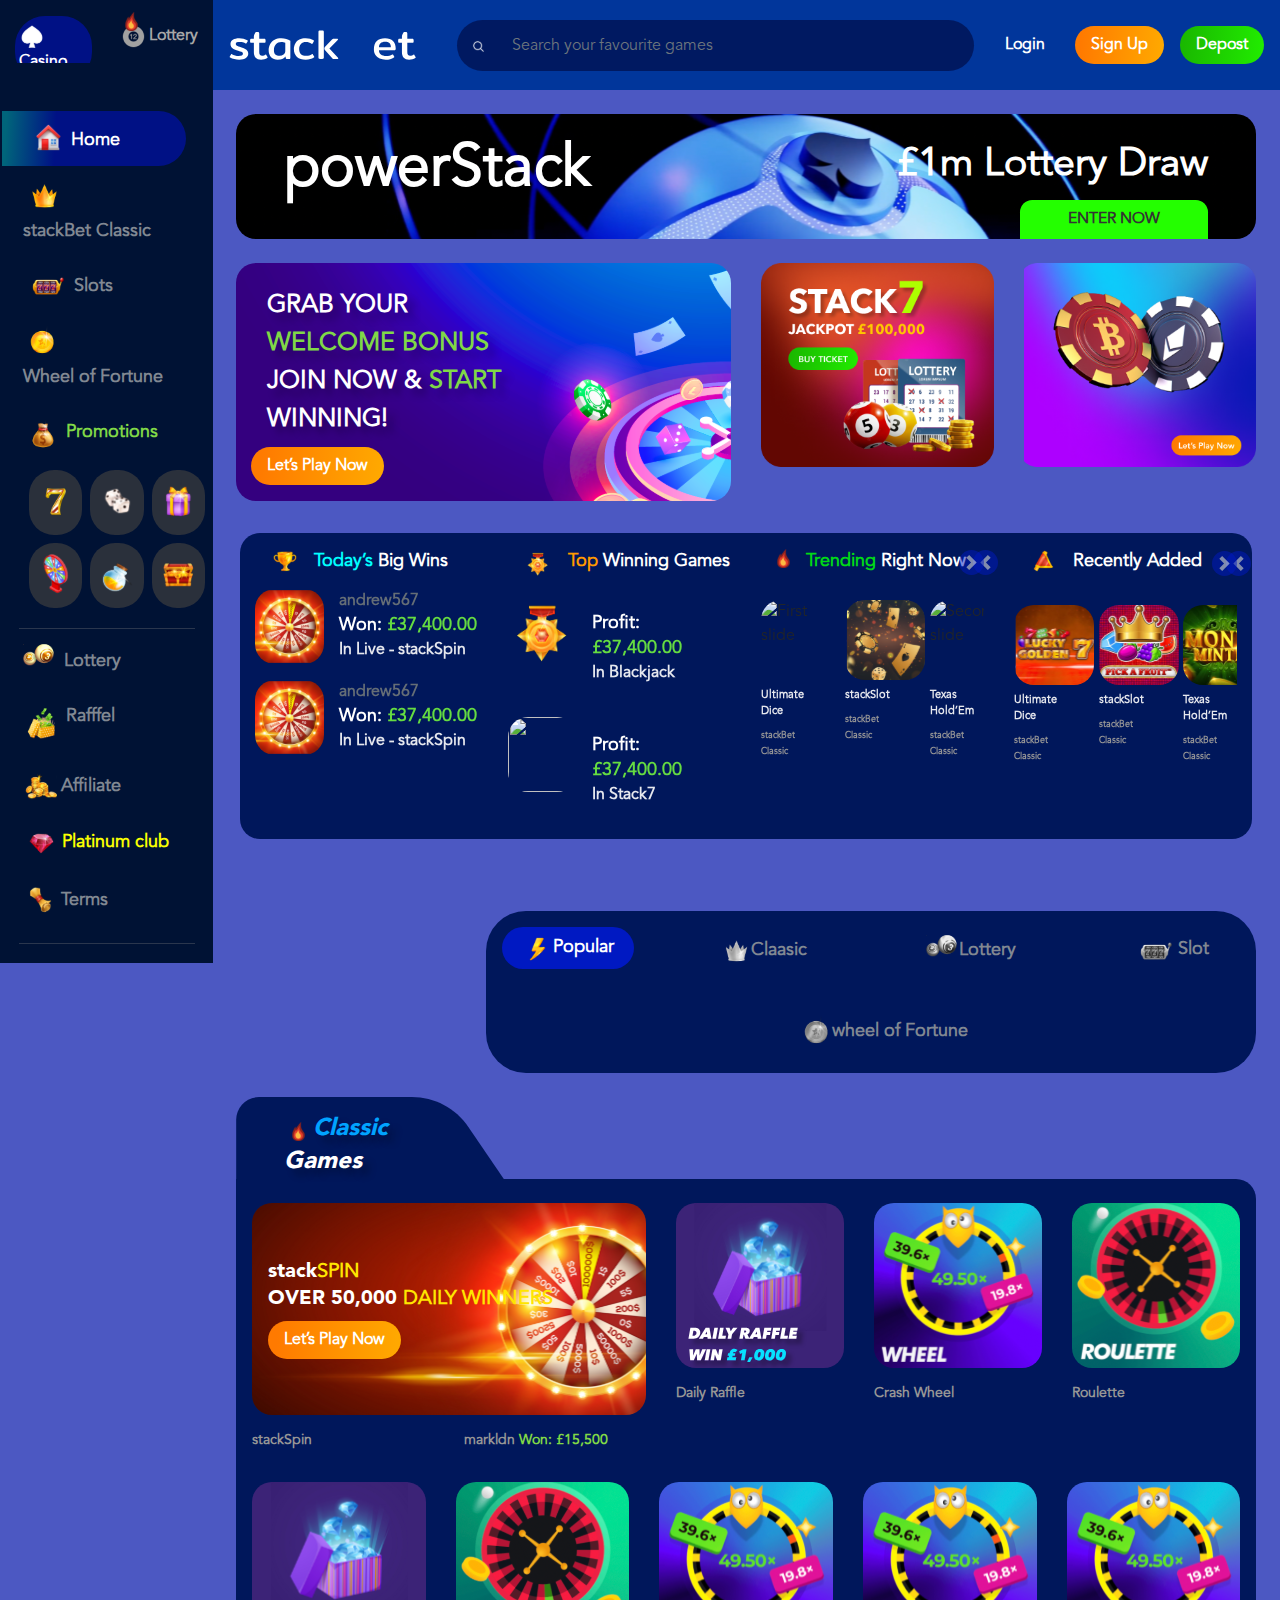
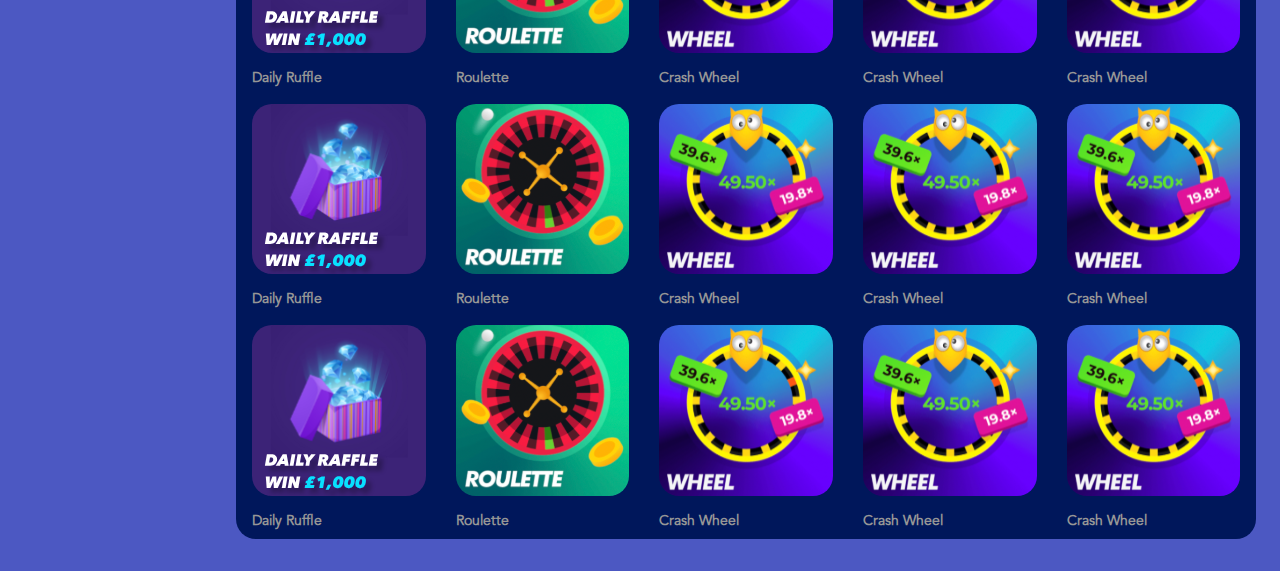
==== index.html @ d1e2c880 "1440" ====
<!DOCTYPE html>

<head>
    <title>Stackoet</title>
    <meta charset="utf-8">
    <meta name="viewport" content="width=device-width, initial-scale=1">
    <link rel="stylesheet" href="assets/bootstrap/css/bootstrap.min.css">
    <link rel="stylesheet" href="assets/style/style.css">
    <link rel="stylesheet" href="assets/style/intlTelInput.css">

</head>

<body>
    <!---------------main header ----------------------->
    <div class="container-fluid">
        <div class="row" id="sticky-top">
            <!----sidenavbar----->
            <div class="col-md-2  sidenav d-md-inline d-none">
                <div class="row mt-2 ">
                    <div class="col-md-6 col-2 casino py-2">
                        <li class="active py-2 px-1"> <a href="#">
                                <img src="assets/images/Spades.svg" class="img-fluid" alt="">
                                <span class="d-lg-inline d-none">Casino</span>
                            </a>
                        </li>
                    </div>
                    <div class="col-md-6 Lottery py-3 col-2">
                        <a href="#" class="">
                            <div><img src="assets/images/fire.svg" class="img-fluid fire" alt=""></div>
                            <img src="assets/images/Lotto.png" class="img-fluid" alt="">
                            <span class="d-lg-inline d-none">Lottery</span>
                        </a>

                    </div>
                </div>



            </div>
            <!----end of sidenavbar----->


            <nav class=" col-md-10 navbar navbar-expand-md navbar-light nav-bg">
                <button class="navbar-toggler" type="button" data-toggle="collapse" data-target="#navbarText">
                    <span class="navbar-toggler-icon"></span>
                </button>
                <!--<div class="collapse navbar-collapse" id="navbarTogglerDemo01">-->
                <a class="navbar-brand " href="#"><img src="assets/images/logo.svg" class="img-fluis" alt=""></a>
                <div class="row my-2 my-lg-0 serach_item d-md-flex d-none">
                    <button class=" my-2 my-sm-0 col-lg-1 col text-lg-left text-center" type="submit">
                        <img src="assets/images/Search.svg" class="img-fluid" alt="">
                    </button>
                    <input class="form-control text-left col-10 my-2 d-lg-block d-none" type="search"
                        placeholder="Search your favourite games" aria-label="Search">

                </div>


                <div class="d-flex">
                    <div class="d-flex"><button class="login_btn">Login</button></div>
                    <div><button class="sign_btn login_btn px-md-3 px-1 py-2 ml-md-4 ml-1">Sign Up</button></div>
                    <div class="d-md-block d-none"><button class="depost_btn login_btn px-3 py-2 ml-3">Depost</button>
                    </div>
                </div>

                <!-- <ul class="navbar-nav mr-auto mt-2 mt-lg-0">
                        <li class="nav-item active">
                          <a class="nav-link" href="#">Home <span class="sr-only">(current)</span></a>
                        </li>
                        <li class="nav-item">
                          <a class="nav-link" href="#">Link</a>
                        </li>
                        <li class="nav-item">
                          <a class="nav-link disabled" href="#">Disabled</a>
                        </li>
                      </ul> -->


            </nav>

        </div>


        <!------main sidebar-->

        <div class="row" id="power-bg">
            <div class="col-md-2  sidenav pt-md-4 mb-md-5 pb-md-5" id="fixed-side">
                <div class="collapse navbar-collapse main-sidebar" id="navbarText">
                    <!--Grid column-->
                    <ul class="nav nav-pills flex-column" id="myTab" role="tablist">
                        <li class="nav-item pt-4">
                            <a class="nav-link active cyan-blue" id="home-1-tab" data-toggle="tab" href="#home-1"
                                role="tab" aria-controls="home" aria-selected="true">

                                <div class="row py-1 ">
                                    <img src="assets/images/home-png 1.svg" class="img-fluid px-2" alt="">
                                    <span class="pt-1 d-lg-inline d-md-none pr-3">Home</span>
                                </div>
                            </a>
                        </li>
                        <li class="nav-item">
                            <a class="nav-link cyan-blue" id="stackBet-tab" data-toggle="tab" href="#stackBet"
                                role="tab" aria-controls="stackBet" aria-selected="false">
                                <div class="row py-1 ">
                                    <img src="assets/images/setbet.svg" class="img-fluid px-1" alt="">
                                    <span class="pt-1 d-lg-inline d-md-none pr-xlg-3">stackBet Classic</span>
                                </div>
                            </a>
                        </li>
                        <li class="nav-item">
                            <a class="nav-link cyan-blue" id="slots-1-tab" data-toggle="tab" href="#Slots-1" role="tab"
                                aria-controls="profile" aria-selected="false">
                                <div class="row py-1 ">
                                    <img src="assets/images/slot.svg" class="img-fluid px-1" alt="">
                                    <span class="pt-1 d-lg-inline d-md-none pr-3">Slots</span>
                                </div>
                            </a>
                        </li>
                        <li class="nav-item">
                            <a class="nav-link cyan-blue" id="Wheel-1-tab" data-toggle="tab" href="#Wheel-1" role="tab"
                                aria-controls="contact" aria-selected="false">
                                <div class=" row py-1 ">
                                    <img src="assets/images/wheel.svg" class="img-fluid " alt="">
                                    <span class="pt-1 d-lg-inline d-md-none pl-xlg-2">Wheel of Fortune</span>
                                </div>
                            </a>
                        </li>
                        <li class="nav-item">
                            <a class="nav-link cyan-blue" id="Promotions-tab" data-toggle="tab" href="#Promotions"
                                role="tab" aria-controls="contact" aria-selected="false">
                                <div class="row py-1 ">
                                    <img src="assets/images/promotion.svg" class="img-fluid" alt="">
                                    <span class="pt-1 promotion d-lg-inline d-md-none pl-2">Promotions</span>
                                </div>
                            </a>
                            <div class="row">

                                <div class="promotion_items col-3 m-1">
                                    <img src="assets/images/seven.svg" class="img-fluid" alt="">
                                </div>
                                <div class="promotion_items col-3 m-1 d-lg-inline d-md-none">
                                    <img src="assets/images/luddo.svg" class="img-fluid" alt="">
                                </div>
                                <div class="promotion_items col-3 m-1 d-lg-inline d-md-none">
                                    <img src="assets/images/gift.svg" class="img-fluid" alt="">
                                </div>
                            </div>
                            <div class="row d-lg-flex d-md-none">
                                <div class="promotion_items col-3 m-1">
                                    <img src="assets/images/spin.svg" class="img-fluid" alt="">
                                </div>
                                <div class="promotion_items col-3 m-1 pb-3">
                                    <img src="assets/images/pot.svg" class="img-fluid" alt="">
                                </div>
                                <div class="promotion_items col-3 m-1 pt-2">
                                    <img src="assets/images/box.svg" class="img-fluid" alt="">
                                </div>

                            </div>

                        </li>
                        <div id="line">
                            <hr style="" />
                        </div>
                        <li class="nav-item">
                            <a class="nav-link cyan-blue" id="Lottery-tab" data-toggle="tab" href="#Lottery" role="tab"
                                aria-controls="contact" aria-selected="false">
                                <div class="row py-1">
                                    <img src="assets/images/lottery.svg" class="img-fluid" alt="">
                                    <span class="pt-1 d-lg-inline d-md-none pl-2">Lottery</span>
                                </div>
                            </a>
                        </li>
                        <li class="nav-item">
                            <a class="nav-link cyan-blue" id="Rafffel-tab" data-toggle="tab" href="#Rafffel" role="tab"
                                aria-controls="contact" aria-selected="false">
                                <div class="row py-1 ">
                                    <img src="assets/images/raffel.svg" class="img-fluid " alt="">
                                    <span class="pt-1 d-lg-inline d-md-none pl-1">Rafffel</span>
                                </div>
                            </a>
                        </li>
                        <li class="nav-item">
                            <a class="nav-link cyan-blue" id="Affiliate-tab" data-toggle="tab" href="#Affiliate"
                                role="tab" aria-controls="contact" aria-selected="false">
                                <div class="row py-1 ">
                                    <img src="assets/images/affiliate.svg" class="img-fluid" alt="">
                                    <span class="pt-1 d-lg-inline d-md-none pl-1">Affiliate</span>
                                </div>
                            </a>
                        </li>
                        <li class="nav-item">
                            <a class="nav-link cyan-blue" id="Platinum-tab" data-toggle="tab" href="#Platinum"
                                role="tab" aria-controls="contact" aria-selected="false" style="color: #FAFF00;">
                                <div class="row py-1 ">
                                    <img src="assets/images/diamond.svg" class="img-fluid" alt="">
                                    <span class="pt-1 d-lg-inline d-md-none pl-1">Platinum club</span>
                                </div>
                            </a>
                        </li>
                        <li class="nav-item">
                            <a class="nav-link cyan-blue" id="Terms-tab" data-toggle="tab" href="#Terms" role="tab"
                                aria-controls="contact" aria-selected="false">
                                <div class="row py-1 ">
                                    <img src="assets/images/terms.svg" class="img-fluid" alt="">
                                    <span class="pt-1 d-lg-inline d-md-none pl-1">Terms</span>
                                </div>
                            </a>
                        </li>
                        <div id="line">
                            <hr style="" />
                        </div>
                    </ul>

                    <div class="mx-2 d-lg-inline d-md-none">
                        <div>
                            <label for="">Language</label>
                        </div>
                        <form>
                            <input id="phone" name="phone" class="selectpicker px-5 py-3 w-100" placeholder="English"
                                type="tel">

                        </form>
                        <!-- <select class="selectpicker show-tick  px-5 py-3" id="language">
                            <option data-image="assets/images/language.svg">English</option>
                            <option>Hindi</option>
                            <option>Urdu</option>
                        </select> -->
                    </div>
                    <br>
                    <div class="my-2 d-lg-inline d-md-none">
                        <div class="">
                            <label for="">Currency</label>
                        </div>
                        <select class="selectpicker show-tick  px-5 py-3 currency w-100" id="language">
                            <option data-image="assets/images/language.svg">Bitcoin</option>
                            <option>Hindi</option>
                            <option>Urdu</option>
                        </select>
                    </div>
                    <div class="my-2 d-lg-inline d-md-none">
                        <div class="mt-3">
                            <label for="">Live Support</label>
                        </div>
                        <select class="selectpicker show-tick  px-5 py-3 live-support w-100" id="language">
                            <option data-image="assets/images/language.svg">live support</option>
                            <option>Hindi</option>
                            <option>Urdu</option>
                        </select>
                    </div>
                    <div class="my-2 d-lg-inline d-md-none">
                        <div class="mt-3">
                            <label for="">Refer</label>
                        </div>
                        <select class="selectpicker show-tick  px-5 py-3 refer w-100" id="language">
                            <option data-image="assets/images/language.svg">Refer</option>
                            <option>Hindi</option>
                            <option>Urdu</option>
                        </select>
                    </div>

                </div>
            </div>


            <div class="col-md-10" id="power-stack">

                <!-- Tab panels -->
                <div class="tab-content pl-md-3" id="myTabContent">
                    <div class="tab-pane fade show active my-4" id="home-1" role="tabpanel"
                        aria-labelledby="home-1-tab">
                        <div class="enter-now">
                            <div class="row">
                                <div class="col-lg-6 py-2">
                                    <h1 class="ml-md-5 text-lg-left text-center mt-2">powerStack</h1>
                                </div>
                                <div class="col-lg-6 pt-4">
                                    <div class="mr-md-5">
                                        <h2 class="text-lg-right text-center">£1m Lottery Draw</h2>
                                        <div class="text-lg-right text-center">
                                            <a href="/"><button class="py-2 px-5">ENTER NOW</button></a>
                                        </div>
                                    </div>
                                </div>
                            </div>
                        </div>

                        <div class="row my-4">
                            <div class="col-lg-6">
                                <div class="col-12 play-now py-xlg-2">
                                    <h3 class="pt-4 px-3">GRAB YOUR <br><span>WELCOME BONUS</span> <br>JOIN NOW &
                                        <span>START</span> <br>WINNING!
                                    </h3>
                                    <div class="pb-3 my-2">
                                        <button class="px-3 py-2">Let’s Play Now</button>
                                    </div>
                                </div>
                            </div>
                            <div class="col mt-lg-0 mt-3">
                                <!-- <div class="buy-ticket">
                                </div> -->
                                <img src="assets/images/buy-ticket.png" class="img-fluid">
                            </div>
                            <div class="col  mt-lg-0 mt-3">
                                <!-- <div class="play">
                                </div> -->
                                <img src="assets/images/play.png" class="img-fluid">
                            </div>
                        </div>

                        <div class="row mx-1" id="rewards">
                            <div class="col-lg-3">
                                <div class="d-flex"><img src="assets/images/reward.svg" class="img-fluid p-3" alt="">
                                    <h4 class="pt-3">Today’s <span class="text-white">Big Wins</span></h4>
                                </div>
                                <!-------------------vertical carousel---------->
                                <div id="carouselExampleIndicators" class="carousel slide  vertical"
                                    data-ride="carousel">
                                    <!-- <ol class="carousel-indicators">
                                            <li data-target="#carouselExampleIndicators" data-slide-to="0"
                                                class="active"></li>
                                            <li data-target="#carouselExampleIndicators" data-slide-to="1"></li>
                                            <li data-target="#carouselExampleIndicators" data-slide-to="2"></li>
                                        </ol> -->
                                    <div class="carousel-inner px-0" role="listbox">
                                        <div class="carousel-item active">
                                            <div class="row">
                                                <div class="col-4 pr-0">
                                                    <img src="assets/images/reward1.svg" class="img-fluid">
                                                </div>
                                                <div class="col-8">
                                                    <span class="span1">andrew567</span><br>
                                                    <span class="span2">Won: <span
                                                            class="span_2">£37,400.00</span></span><br>
                                                    <span class="span3">In Live - stackSpin</span>

                                                </div>
                                            </div>
                                            <div class="row my-3 ">
                                                <div class="col-4 pr-0">
                                                    <img src="assets/images/reward1.svg" class="img-fluid">
                                                </div>
                                                <div class="col-8">
                                                    <span class="span1">andrew567</span><br>
                                                    <span class="span2">Won: <span
                                                            class="span_2">£37,400.00</span></span><br>
                                                    <span class="span3">In Live - stackSpin</span>

                                                </div>
                                            </div>
                                        </div>
                                        <div class="carousel-item">
                                            <div class="row ">
                                                <div class="col-4 pr-0">
                                                    <img src="assets/images/reward2.svg" class="img-fluid">
                                                </div>
                                                <div class="col-8">
                                                    <span class="span1">andrew567</span><br>
                                                    <span class="span2">Won: <span
                                                            class="span_2">£37,400.00</span></span><br>
                                                    <span class="span3">In Live - stackSpin</span>

                                                </div>
                                            </div>
                                            <div class="row my-3 ">
                                                <div class="col-4 pr-0">
                                                    <img src="assets/images/reward1.svg" class="img-fluid">
                                                </div>
                                                <div class="col-8">
                                                    <span class="span1">andrew567</span><br>
                                                    <span class="span2">Won: <span
                                                            class="span_2">£37,400.00</span></span><br>
                                                    <span class="span3">In Live - stackSpin</span>

                                                </div>
                                            </div>
                                        </div>
                                        <div class="carousel-item">
                                            <div class="row ">
                                                <div class="col-4 pr-0">
                                                    <img src="assets/images/reward2.svg" class="img-fluid">
                                                </div>
                                                <div class="col-8">
                                                    <span class="span1">andrew567</span><br>
                                                    <span class="span2">Won: <span
                                                            class="span_2">£37,400.00</span></span><br>
                                                    <span class="span3">In Live - stackSpin</span>

                                                </div>
                                            </div>
                                            <div class="row my-3 ">
                                                <div class="col-4 pr-0">
                                                    <img src="assets/images/reward1.svg" class="img-fluid">
                                                </div>
                                                <div class="col-8">
                                                    <span class="span1">andrew567</span><br>
                                                    <span class="span2">Won: <span
                                                            class="span_2">£37,400.00</span></span><br>
                                                    <span class="span3">In Live - stackSpin</span>

                                                </div>
                                            </div>
                                        </div>
                                    </div>
                                    <a class="carousel-control-prev up" href="#carouselExampleIndicators" role="button"
                                        data-slide="prev">
                                        <i class="fas fa-chevron-up fa-2x" aria-hidden="true"></i>
                                        <span class="sr-only">Previous</span>
                                    </a>
                                    <a class="carousel-control-next down" href="#carouselExampleIndicators"
                                        role="button" data-slide="next">
                                        <i class="fas fa-chevron-down fa-2x" aria-hidden="true"></i>
                                        <span class="sr-only">Next</span>
                                    </a>
                                </div>
                            </div>
                            <div class="col-lg-3">
                                <div class="d-flex"><img src="assets/images/winning.svg" class="img-fluid p-3" alt="">
                                    <h4 class="pt-3" style="color: #FF9900;">Top <span class="text-white">Winning
                                            Games</span></h4>
                                </div>
                                <!---------------top winning games----->
                                <div id="carouselExampleIndicators" class="carousel slide  vertical"
                                    data-ride="carousel">

                                    <div class="carousel-inner px-0" role="listbox">
                                        <div class="carousel-item active">
                                            <div class="row">
                                                <div class="col-4 pr-0">
                                                    <img src="assets/images/winning.svg" class="img-fluid">
                                                </div>
                                                <div class="col-8 py-3">

                                                    <span class="span2">Profit: <span
                                                            class="span_2">£37,400.00</span></span><br>
                                                    <span class="span3">In Blackjack</span>

                                                </div>
                                            </div>
                                            <div class="row my-3 ">
                                                <div class="col-4 pr-0">
                                                    <img src="assets/images/winning1.svg" class="img-fluid">
                                                </div>
                                                <div class="col-8 py-3">

                                                    <span class="span2">Profit: <span
                                                            class="span_2">£37,400.00</span></span><br>
                                                    <span class="span3">In Stack7</span>

                                                </div>
                                            </div>
                                        </div>
                                        <div class="carousel-item">
                                            <div class="row ">
                                                <div class="col-4 pr-0">
                                                    <img src="assets/images/winning2.svg" class="img-fluid">
                                                </div>
                                                <div class="col-8">
                                                    <span class="span2">Profit: <span
                                                            class="span_2">£37,400.00</span></span><br>
                                                    <span class="span3">In Stack7</span>

                                                </div>
                                            </div>
                                            <div class="row my-3 ">
                                                <div class="col-4 pr-0">
                                                    <img src="assets/images/winning1.svg" class="img-fluid">
                                                </div>
                                                <div class="col-8 py-3">
                                                    <span class="span2">Profit: <span
                                                            class="span_2">£37,400.00</span></span><br>
                                                    <span class="span3">In Stack7</span>

                                                </div>
                                            </div>
                                        </div>
                                        <div class="carousel-item">
                                            <div class="row ">
                                                <div class="col-4 pr-0">
                                                    <img src="assets/images/winning2.svg" class="img-fluid">
                                                </div>
                                                <div class="col-8 py-3">
                                                    <span class="span2">Profit: <span
                                                            class="span_2">£37,400.00</span></span><br>
                                                    <span class="span3">In Stack7</span>

                                                </div>
                                            </div>
                                            <div class="row my-3 ">
                                                <div class="col-4 pr-0">
                                                    <img src="assets/images/winning1.svg" class="img-fluid">
                                                </div>
                                                <div class="col-8 py-3">
                                                    <span class="span2">Profit: <span
                                                            class="span_2">£37,400.00</span></span><br>
                                                    <span class="span3">In Stack7</span>

                                                </div>
                                            </div>
                                        </div>
                                    </div>
                                    <a class="carousel-control-prev up" href="#carouselExampleIndicators" role="button"
                                        data-slide="prev">
                                        <i class="fas fa-chevron-up fa-2x" aria-hidden="true"></i>
                                        <span class="sr-only">Previous</span>
                                    </a>
                                    <a class="carousel-control-next down" href="#carouselExampleIndicators"
                                        role="button" data-slide="next">
                                        <i class="fas fa-chevron-down fa-2x" aria-hidden="true"></i>
                                        <span class="sr-only">Next</span>
                                    </a>
                                </div>
                            </div>
                            <div class="col-lg-3">
                                <div class="d-flex"><img src="assets/images/fire.svg" class="img-fluid p-3" alt="">
                                    <h4 class="pt-3" style="color: #00D916;">Trending <span class="text-white">Right
                                            Now</span></h4>
                                </div>
                                <div id="carouselExampleControls" class="carousel slide" data-ride="carousel">
                                    <div class="carousel-inner">
                                        <div class="carousel-item active">
                                            <div class="row mt-3">
                                                <div class="col-4">
                                                    <img class="d-block " src="assets/images/trending1.svg"
                                                        alt="First slide">
                                                    <div class="py-2 px-0">
                                                        <h5 class="px-0">Ultimate Dice</h5>
                                                        <h6>stackBet Classic </h6>
                                                    </div>
                                                </div>
                                                <div class="col-4">
                                                    <img class="" src="assets/images/trending2.svg" alt="Second slide">
                                                    <div class="py-2 px-0">
                                                        <h5 class="">stackSlot</h5>
                                                        <h6>stackBet Classic</h6>
                                                    </div>
                                                </div>
                                                <div class="col-4">
                                                    <img class="d-block " src="assets/images/trending3.svg"
                                                        alt="Second slide">
                                                    <div class="py-2 px-0">
                                                        <h5 class="">Texas Hold’Em</h5>
                                                        <h6>stackBet Classic </h6>
                                                    </div>
                                                </div>
                                            </div>
                                        </div>
                                        <div class="carousel-item">
                                            <div class="row mt-3">
                                                <div class="col-4">
                                                    <img class="d-block " src="assets/images/trending1.svg"
                                                        alt="First slide">
                                                    <div class="py-2 px-0">
                                                        <h5 class="px-0">Ultimate Dice</h5>
                                                        <h6>stackBet Classic </h6>
                                                    </div>
                                                </div>
                                                <div class="col-4">
                                                    <img class="" src="assets/images/trending2.svg" alt="Second slide">
                                                    <div class="py-2 px-0">
                                                        <h5 class="">stackSlot</h5>
                                                        <h6>stackBet Classic</h6>
                                                    </div>
                                                </div>
                                                <div class="col-4">
                                                    <img class="d-block " src="assets/images/trending3.svg"
                                                        alt="Second slide">
                                                    <div class="py-2 px-0">
                                                        <h5 class="">Texas Hold’Em</h5>
                                                        <h6>stackBet Classic </h6>
                                                    </div>
                                                </div>
                                            </div>
                                        </div>
                                        <!-- <div class="carousel-item">
                                                <img class="d-block " src="assets/images/trending2.svg"
                                                    alt="Second slide">
                                            </div>
                                            <div class="carousel-item">
                                                <img class="d-block " src="assets/images/trending3.svg"
                                                    alt="Third slide">
                                            </div> -->
                                    </div>
                                    <a class="carousel-control-prev mt-2" href="#carouselExampleControls" role="button"
                                        data-slide="prev">
                                        <span class="carousel-control-prev-icon" aria-hidden="true"></span>
                                        <span class="sr-only">Previous</span>
                                    </a>
                                    <a class="carousel-control-next ml-3 mt-2" href="#carouselExampleControls"
                                        role="button" data-slide="next">
                                        <span class="carousel-control-next-icon" aria-hidden="true"></span>
                                        <span class="sr-only">Next</span>
                                    </a>
                                </div>
                            </div>
                            <div class="col-lg-3">
                                <div class="d-flex"><img src="assets/images/recently.svg" class="img-fluid p-3" alt="">
                                    <h4 class="pt-3 text-white">Recently <span class="text-white">Added</span></h4>
                                </div>
                                <div id="carouselExampleControls_1" class="carousel slide" data-ride="carousel">
                                    <div class="carousel-inner">
                                        <div class="carousel-item active">
                                            <div class="row mt-3">
                                                <div class="col-4">
                                                    <img class="d-block " src="assets/images/recently1.svg"
                                                        alt="First slide">
                                                    <div class="py-2 px-0">
                                                        <h5 class="px-0">Ultimate Dice</h5>
                                                        <h6>stackBet Classic </h6>
                                                    </div>
                                                </div>
                                                <div class="col-4">
                                                    <img class="" src="assets/images/recently2.svg" alt="Second slide">
                                                    <div class="py-2 px-0">
                                                        <h5 class="">stackSlot</h5>
                                                        <h6>stackBet Classic</h6>
                                                    </div>
                                                </div>
                                                <div class="col-4">
                                                    <img class="d-block " src="assets/images/recently3.svg"
                                                        alt="Second slide">
                                                    <div class="py-2 px-0">
                                                        <h5 class="">Texas Hold’Em</h5>
                                                        <h6>stackBet Classic </h6>
                                                    </div>
                                                </div>
                                            </div>
                                        </div>
                                        <div class="carousel-item">
                                            <div class="row mt-3">
                                                <div class="col-4">
                                                    <img class="d-block " src="assets/images/recently1.svg"
                                                        alt="First slide">
                                                    <div class="py-2 px-0">
                                                        <h5 class="px-0">Ultimate Dice</h5>
                                                        <h6>stackBet Classic </h6>
                                                    </div>
                                                </div>
                                                <div class="col-4">
                                                    <img class="" src="assets/images/recently2.svg" alt="Second slide">
                                                    <div class="py-2 px-0">
                                                        <h5 class="">stackSlot</h5>
                                                        <h6>stackBet Classic</h6>
                                                    </div>
                                                </div>
                                                <div class="col-4">
                                                    <img class="d-block " src="assets/images/recently3.svg"
                                                        alt="Second slide">
                                                    <div class="py-2 px-0">
                                                        <h5 class="">Texas Hold’Em</h5>
                                                        <h6>stackBet Classic </h6>
                                                    </div>
                                                </div>
                                            </div>
                                        </div>
                                        <!-- <div class="carousel-item">
                                                <img class="d-block " src="assets/images/trending2.svg"
                                                    alt="Second slide">
                                            </div>
                                            <div class="carousel-item">
                                                <img class="d-block " src="assets/images/trending3.svg"
                                                    alt="Third slide">
                                            </div> -->
                                    </div>
                                    <a class="carousel-control-prev mt-1" href="#carouselExampleControls_1"
                                        role="button" data-slide="prev">
                                        <span class="carousel-control-prev-icon" aria-hidden="true"></span>
                                        <span class="sr-only">Previous</span>
                                    </a>
                                    <a class="carousel-control-next ml-3 mt-1" href="#carouselExampleControls_1"
                                        role="button" data-slide="next">
                                        <span class="carousel-control-next-icon" aria-hidden="true"></span>
                                        <span class="sr-only">Next</span>
                                    </a>
                                </div>
                            </div>


                        </div>
                        <!---------------top winning games----->
                        <!--------------------horizontal tabs-------------->

                        <div class="pt-4 mt-md-5 rounded" id="horizontal_tabs">
                            <!-- Rounded tabs -->
                            <ul id="myTab_1" role="tablist"
                                class="nav nav-tabs  flex-column flex-sm-row text-center bg-light border-0 rounded-nav">
                                <li class="nav-item flex-sm-fill p-3">
                                    <a id="home-tab" data-toggle="tab" href="#home" role="tab" aria-controls="home"
                                        aria-selected="true"
                                        class="nav-link border-0 cyan-blue  font-weight-bold  active"><img
                                            src="assets/images/popular.svg">Popular</a>
                                </li>
                                <li class="nav-item flex-sm-fill p-3">
                                    <a id="classic-tab" data-toggle="tab" href="#classic" role="tab"
                                        aria-controls="home" aria-selected="true"
                                        class="nav-link border-0 cyan-blue font-weight-bold"><img
                                            src="assets/images/classic.svg">Claasic</a>
                                </li>
                                <li class="nav-item flex-sm-fill p-3">
                                    <a id="Lottery-tab" data-toggle="tab" href="#Lottery" role="tab"
                                        aria-controls="home" aria-selected="true"
                                        class="nav-link border-0 cyan-blue font-weight-bold "><img
                                            src="assets/images/lottery-hr.svg">Lottery</a>
                                </li>
                                <li class="nav-item flex-sm-fill p-3">
                                    <a id="Slot-tab" data-toggle="tab" href="#Slot" role="tab" aria-controls="home"
                                        aria-selected="true" class="nav-link border-0 cyan-blue font-weight-bold"><img
                                            src="assets/images/slot-hr.svg">Slot</a>
                                </li>
                                <li class="nav-item flex-sm-fill p-3">
                                    <a id="wheel-tab" data-toggle="tab" href="#wheel" role="tab" aria-controls="home"
                                        aria-selected="true" class="nav-link border-0 cyan-blue  font-weight-bold"><img
                                            src="assets/images/wheel-hr.svg">wheel of Fortune</a>
                                </li>
                            </ul>
                            <div id="myTabContent" class="tab-content">
                                <div id="home" role="tabpanel" aria-labelledby="home-tab">

                                    <div class="tab-pane fade py-2 show active">
                                        <!----------rectangle------------>
                                        <div class="w-100">
                                            <div class="rectangle-bg">
                                                <div class="ml-5 pt-lg-3 pt-1 mt-3"><img src="assets/images/fire.svg"
                                                        class="img-fluid mx-2" alt=""><span class="">Classic</span>
                                                </div>
                                                <span class="text-white ml-5">Games</span>
                                            </div>
                                        </div>
                                        <div id="claasic-bg">
                                            <div class="row py-4 px-3" id="">
                                                <div class="col-lg-5">
                                                    <div class="stackspin py-2">

                                                        <h3 class="pt-5 px-3">stack<span>SPIN</span> <br>OVER
                                                            50,000
                                                            <span>DAILY WINNERS</span> <br>
                                                        </h3>
                                                        <div class="pb-5 ml-3">
                                                            <button class="px-3 py-2 stack-btn">Let’s Play
                                                                Now</button>
                                                        </div>
                                                    </div>
                                                    <div class="row mt-3"><span class="stack-span col">stackSpin</span>
                                                        <span class="col stack-span">markldn <span
                                                                class="stack-span1">Won:
                                                                £15,500</span></span>
                                                    </div>
                                                </div>
                                                <div class="col mt-lg-0 mt-3">

                                                    <img src="assets/images/classic-g2.svg" alt="" class="img-fluid">
                                                    <div class="row mt-3"><span class="stack-span col">Daily
                                                            Raffle</span>

                                                    </div>

                                                </div>
                                                <div class="col  mt-lg-0 mt-3"><img src="assets/images/classic-g3.svg"
                                                        alt="" class="img-fluid">
                                                    <div class="row mt-3"><span class="stack-span col">Crash
                                                            Wheel</span>
                                                    </div>
                                                </div>
                                                <div class="col  mt-lg-0 mt-3">
                                                    <img src="assets/images/classic-g4.svg" alt="" class="img-fluid">
                                                    <div class="row mt-3"><span class="stack-span col">Roulette</span>
                                                    </div>
                                                </div>
                                            </div>
                                            <div class="row px-3 py-2">
                                                <div class="col  mt-lg-0 mt-3">
                                                    <img src="assets/images/daily.svg" alt="" class="img-fluid">
                                                    <div class="row mt-3"><span class="stack-span col">Daily
                                                            Ruffle</span>
                                                    </div>
                                                </div>
                                                <div class="col  mt-lg-0 mt-3">
                                                    <img src="assets/images/classic-g4.svg" alt="" class="img-fluid">
                                                    <div class="row mt-3"><span class="stack-span col">Roulette</span>
                                                    </div>
                                                </div>
                                                <div class="col  mt-lg-0 mt-3"><img src="assets/images/classic-g3.svg"
                                                        alt="" class="img-fluid">
                                                    <div class="row mt-3"><span class="stack-span col">Crash
                                                            Wheel</span>
                                                    </div>
                                                </div>
                                                <div class="col  mt-lg-0 mt-3"><img src="assets/images/classic-g3.svg"
                                                        alt="" class="img-fluid">
                                                    <div class="row mt-3"><span class="stack-span col">Crash
                                                            Wheel</span>
                                                    </div>
                                                </div>
                                                <div class="col  mt-lg-0 mt-3"><img src="assets/images/classic-g3.svg"
                                                        alt="" class="img-fluid">
                                                    <div class="row mt-3"><span class="stack-span col">Crash
                                                            Wheel</span>
                                                    </div>
                                                </div>

                                            </div>
                                            <div class="row px-3 py-2">
                                                <div class="col  mt-lg-0 mt-3">
                                                    <img src="assets/images/daily.svg" alt="" class="img-fluid">
                                                    <div class="row mt-3"><span class="stack-span col">Daily
                                                            Ruffle</span>
                                                    </div>
                                                </div>
                                                <div class="col  mt-lg-0 mt-3">
                                                    <img src="assets/images/classic-g4.svg" alt="" class="img-fluid">
                                                    <div class="row mt-3"><span class="stack-span col">Roulette</span>
                                                    </div>
                                                </div>
                                                <div class="col  mt-lg-0 mt-3"><img src="assets/images/classic-g3.svg"
                                                        alt="" class="img-fluid">
                                                    <div class="row mt-3"><span class="stack-span col">Crash
                                                            Wheel</span>
                                                    </div>
                                                </div>
                                                <div class="col  mt-lg-0 mt-3"><img src="assets/images/classic-g3.svg"
                                                        alt="" class="img-fluid">
                                                    <div class="row mt-3"><span class="stack-span col">Crash
                                                            Wheel</span>
                                                    </div>
                                                </div>
                                                <div class="col  mt-lg-0 mt-3"><img src="assets/images/classic-g3.svg"
                                                        alt="" class="img-fluid">
                                                    <div class="row mt-3"><span class="stack-span col">Crash
                                                            Wheel</span>
                                                    </div>
                                                </div>

                                            </div>
                                            <div class="row px-3 py-2">
                                                <div class="col  mt-lg-0 mt-3">
                                                    <img src="assets/images/daily.svg" alt="" class="img-fluid">
                                                    <div class="row mt-3"><span class="stack-span col">Daily
                                                            Ruffle</span>
                                                    </div>
                                                </div>
                                                <div class="col  mt-lg-0 mt-3">
                                                    <img src="assets/images/classic-g4.svg" alt="" class="img-fluid">
                                                    <div class="row mt-3"><span class="stack-span col">Roulette</span>
                                                    </div>
                                                </div>
                                                <div class="col  mt-lg-0 mt-3"><img src="assets/images/classic-g3.svg"
                                                        alt="" class="img-fluid">
                                                    <div class="row mt-3"><span class="stack-span col">Crash
                                                            Wheel</span>
                                                    </div>
                                                </div>
                                                <div class="col  mt-lg-0 mt-3"><img src="assets/images/classic-g3.svg"
                                                        alt="" class="img-fluid">
                                                    <div class="row mt-3"><span class="stack-span col">Crash
                                                            Wheel</span>
                                                    </div>
                                                </div>
                                                <div class="col  mt-lg-0 mt-3"><img src="assets/images/classic-g3.svg"
                                                        alt="" class="img-fluid">
                                                    <div class="row mt-3"><span class="stack-span col">Crash
                                                            Wheel</span>
                                                    </div>
                                                </div>

                                            </div>
                                        </div>
                                    </div>
                                    <!-- End rounded tabs -->

                                </div>


                            </div>
                        </div>


                    </div>
                    <!---------stackBet-->
                    <div class="tab-pane fade my-4" id="stackBet" role="tabpanel" aria-labelledby="stackBet-tab">
                        <div class="stackspin-1 py-md-5 py-2 px-xlg-4">
                            <div class="row">
                                <div class="col-lg-7">
                                    <h1 class="pl-3">stack<span>SPIN</span></h1>
                                    <h3 class="pl-3">Win up to £1m in BTC / ETH</h3>
                                    <p class="px-3">Get a free daily spin when you sign up <br> to stackBet today. Over
                                        1,000 prizes <br> delivered daily!</p>
                                </div>
                            </div>
                        </div>
                        <div class="api my-md-4 my-2 py-md-5 py-2">
                            <h4 class="text-uppercase py-md-5 py-2">game api</h4>
                        </div>
                    </div>
                    <div class="tab-pane fade" id="contact" role="tabpanel" aria-labelledby="contact-tab">
                        <h2>Contact</h2>
                        <p>Lorem ipsum dolor sit amet consectetur adipisicing elit. Neque, eveniet
                            earum. Sed
                            accusantium eligendi molestiae quo hic velit nobis et, tempora placeat
                            ratione rem
                            blanditiis voluptates vel ipsam? Facilis, earum!</p>

                    </div>
                    <!--Grid column-->

                </div>
            </div>

            <!------end main sidebar-->
        </div>
        <!---------------end of main header ----------------------->
    </div>
</body>
<script src="assets/javascript/select.js"></script>
<script src="https://ajax.googleapis.com/ajax/libs/jquery/3.2.1/jquery.min.js"></script>
<script src="assets/bootstrap/js/bootstrap.min.js"></script>
<script src="assets/bootstrap/js/bootstrap.bundle.min.js"></script>
<!-- <script src="https://cdn.jsdelivr.net/npm/jquery@3.6.0/dist/jquery.slim.min.js"></script>
<script src="https://cdn.jsdelivr.net/npm/popper.js@1.16.1/dist/umd/popper.min.js"></script> -->
<!-- <script src="https://cdnjs.cloudflare.com/ajax/libs/jquery/2.2.4/jquery.min.js"></script> -->
<script src="assets/javascript/intlTelInput.js"></script>
<script>
    $('.nav-link').on('click', function () {
        $('.navbar-collapse').collapse('hide');
    });</script>
<script>
    $(".carousel").carousel({
        interval: 3000,

    });

    //scroll slides on swipe for touch enabled devices
    $(".carousel").on("touchstart", function (event) {
        var yClick = event.originalEvent.touches[0].pageY;
        $(this).one("touchmove", function (event) {
            var yMove = event.originalEvent.touches[0].pageY;
            if (Math.floor(yClick - yMove) > 1) {
                $(".carousel").carousel("next");
            } else if (Math.floor(yClick - yMove) < -1) {
                $(".carousel").carousel("prev");
            }
        });
        $(".carousel").on("touchend", function () {
            $(this).off("touchmove");
        });
    });

</script>
<script>

    // Vanilla Javascript
    var input = document.querySelector("#phone");
    window.intlTelInput(input, ({
        // options here
    }));

    $(document).ready(function () {
        $('.iti__flag-container').click(function () {
            var countryCode = $('.iti__selected-flag').attr('title');
            var countryCode = countryCode.replace(/[^0-9]/g, '')
            $('#phone').val("");
            $('#phone').val("+" + countryCode + " " + $('#phone').val());
        });
    });

</script>

</html>
---- assets/style/style.css ----
@import "https://cdnjs.cloudflare.com/ajax/libs/OwlCarousel2/2.3.4/assets/owl.carousel.min.css";

@font-face {
    font-family: 'Avenir';
    src: url(../font-family/Avenir-Font/avenir_ff/AvenirLTStd-Book.otf);
  }
  @font-face {
    font-family: 'Avenir Next';
    src: url(../font-family/Avenir-Font/avenir_ff/AvenirLTStd-Black.otf);
  }
  ::-webkit-scrollbar-thumb {
    background-color: #001234;
   
    border: 1px solid transparent;
  }
  ::-webkit-scrollbar {
    width: 5px;
    background-color:#001185;
  }

  
  *{
      font-family: 'Avenir';
  }
  #sticky-top{
    position: sticky;
    top: 0;
    z-index: 99;
  }
  #fixed-side{
    position: fixed;
    z-index: 99;
    overflow: scroll;
    left: 0;
    
    top: 7%;
    height: 100%;
    scrollbar-width: none;
  }
  .casino {
    display: inline;
    list-style: none;
    
  }
  .sidenav{
    background: #001234;
    color: #828993;
    font-family: 'Avenir';
    font-weight: 400;
  }
  .casino a:hover,
li.active{
    color: #f5f6f7 !important;
    background: rgba(0, 17, 168, 0.7);
    border-radius: 30px;
    font-weight: 700;
    list-style: none;
    text-decoration: none;
  }
  .casino a{
    font-family: 'Avenir';
    font-style: normal;
    font-weight: 900;
    font-size: 16px;
    line-height: 22px;
    text-align: center;
    color: #fff;
  }
  .Lottery a{
    font-family: 'Avenir';
    font-style: normal;
    font-weight: 900;
    font-size: 16px;
    line-height: 22px;
    text-align: center;
    color: #A7A7A7 !important;
  }
  .Lottery .fire{
    position: absolute;
    left: 17%;
    top: 5%;
  }
  /************navtabs*********/
  .nav-pills .nav-link.active, .nav-pills .show>.nav-link{
    background: linear-gradient(273.04deg, #001185 70.77%, rgba(0, 255, 255, 0.35) 97.43%) !important;
    border-radius: 0px 30px 30px 0px !important;
    cursor: pointer;
    color: #fff;
    left: -7% !important;
    position: relative !important;
  }
  .nav-pills .nav-link{
    left: -16px !important;
    position: relative !important;
  }
  .nav-pills .nav-link:hover, .nav-pills .show>.nav-link{
color: #fff !important;
  }
  #navbarText >.nav-tabs  .nav-link.active, .nav-tabs .show>.nav-link {
    background: linear-gradient(273.04deg, #001185 70.77%, rgba(0, 255, 255, 0.35) 97.43%) !important;
    border-radius: 0px 30px 30px 0px !important;
    left: -15% !important;
    position: relative !important;
    color: #fff !important;
    border: none !important;
    padding: 5px !important;
  }
  #navbarText .nav-tabs .nav-item.show .nav-link, .nav-tabs a.active{
    color: #fff;
  }
  #navbarText .nav-tabs .nav-item.show .nav-link, .nav-tabs .nav-link:hover{
    border: none;
   
  
  }
  #navbarText .nav-tabs .nav-link{
    left: -15%;
    position: relative;
  }
  
  #navbarText .nav-tabs>span{
    font-family: 'Avenir';
    font-style: normal;
    font-weight: 900;
    font-size: 18px;
    
    color: #828993;
  }
  #navbarText .nav-tabs{
      border-bottom: none !important;
  }
  .promotion{
      color: #80D847 !important;
  }
  .promotion_items{
    width: 70px;
    height: 65px;
    left: 25px;
    background: rgba(63, 63, 63, 0.66);
   border-radius: 25px;
    padding: 7px;

  }
  .promotion_items img{
    width: 3rem;
    height: 3rem;
  }
  .promotion_items>span{
    width: 3rem;
    height: 3rem;
  }
/*************end of navtabs***************/
.cyan-blue{
  color: #818892;
  font-family: 'Avenir';
font-style: normal;
font-weight: 900;
font-size: 18px;
padding-left: 39px;
}
#myTab_1{
  background: #00175B !important;
border-radius: 40px !important;
margin-left: 200px;
}
#myTab_1 >.nav-tabs .nav-item.show .nav-link, .nav-tabs a.active{
  background: #0019C2 !important;
border-radius: 40px;
color: #fff !important;
padding: 5px;
}
#myTab_1 >.nav-tabs .nav-item.show .nav-link, .nav-tabs a:hover{
  color: #818892;
}
/* #myTab_1 .nav-pills .nav-link.active, .nav-pills .show>.nav-link{
  background: #00175B !important;
  border-radius: 40px !important;
} */

#claasic-bg{
  background: #00175B;
border-radius: 0px 20px 20px 20px;
}
#claasic-bg img{
border-radius: 20px;
}
#claasic-bg>span{
  font-family: 'Avenir';
  font-style: normal;
  font-weight: 900;
  font-size: 14px;
  line-height: 19px;
  color: #969696;
  }
  .rectangle-bg{
    background: url(../images/rectangle.svg);
    background-repeat: no-repeat;
    background-size: contain;
    border-top-left-radius: 1.25rem;
    position: relative;
    left: -3%;
    }
    .rectangle-bg span{
      font-family: 'Avenir Next';
      font-style: italic;
      font-weight: 900;
      font-size: 24px;
      line-height: 33px;
      color: #00A3FF;
      text-shadow: 7px 7px 7px rgba(0, 0, 0, 0.25);
    }
    .stackspin{
      background: url(../images/classic`game1.svg);
      background-repeat: no-repeat;
      background-size: cover;
      border-radius: 20px;
     
    }
    .daily-ruffle{
      background: url(../images/classic-g2.svg);
      background-repeat: no-repeat;
      background-size: contain;
      border-radius: 20px;
     
    }
    .wheel{
      background: url(../images/classic-g3.svg);
      background-repeat: no-repeat;
      background-size: contain;
      border-radius: 20px;
     
    }
    .roul{
      background: url(../images/classic-g4.svg);
      background-repeat: no-repeat;
      background-size: contain;
      border-radius: 20px;
     
    }
    .stackspin >h3{
      font-family: 'Avenir Next';
      font-style: normal;
      font-weight: 700;
      font-size: 20px;
      line-height: 27px;
      color: #FFFFFF;
    }
    .stackspin>h3>span{
      color: #FFE500;
    }
    .stackspin .stack-btn{
      background: linear-gradient(94.57deg, #FF7A00 7.42%, #FFA800 96.37%);
      border-radius: 30px;
      border: transparent;
      font-family: 'Avenir';
      font-style: normal;
      font-weight: 900;
      font-size: 16px;
      line-height: 22px;
      text-align: center;
      color: #FFFFFF;
    }
    .stack-span,.stack-span1{
      font-family: 'Avenir';
      font-style: normal;
      font-weight: 900;
      font-size: 14px;
      line-height: 19px;
      color: #969696;
    }
    .stack-span1{
      color: #80D946;
    }
/****************navbar****************/

.nav-bg{
  background: #01369B;
}
.serach_item{
 /* position: absolute;
  width: 626px;*/
  height: 51px;
  left: 335px;
  top: 12px;
  background: rgba(0, 11, 66, 0.65);
  border-radius: 30px;
}
.serach_item input{
  background-color: transparent !important;
  color: #fff;
  border: none;
}
.form-control{
  color: #fff !important;
}
.serach_item button{
  border: none;
  background-color: transparent;
}

.login_btn{
  font-family: 'Avenir';
  font-style: normal;
  font-weight: 900;
  font-size: 16px;
  line-height: 22px;
  text-align: center;
  color: #FFFFFF;
  background-color: transparent;
  border: none;
}
.sign_btn{
  background: linear-gradient(94.57deg, #FF7A00 7.42%, #FFA800 96.37%);
  border-radius: 30px;
  border: none;
}
.depost_btn{
  background: linear-gradient(93.19deg, #1AB900 5.18%, #21EB00 97.11%);
  border-radius: 30px;
  border: none;
}
.navbar-expand-md {
  -ms-flex-flow: row nowrap;
  flex-flow: row nowrap;
  -ms-flex-pack: start;
  justify-content: space-between;
}
.selectpicker{
  background: rgba(0, 17, 168, 0.7);
border-radius: 30px;
border: transparent;
font-family: 'Avenir';
font-style: normal;
font-weight: 900;
font-size: 18px;
line-height: 25px;
text-align: center;
color: #FFFFFF;
border: 0;
  
  border-right: 16px solid transparent;
}
.live-support{
  background: rgba(19, 234, 0, 0.7);
  border-radius: 30px;
}
.refer{
  background: rgba(238, 171, 0, 0.9);
  border-radius: 30px;
}
/******************end of navbar**********/
/********************Dashboard***************/
#power-bg{
  background: rgba(0, 17, 168, 0.7);
}
#power-stack{
  
  margin-left: 16%;
  scrollbar-width: none;
}
.enter-now{
  background-image: url(../images/power_stack.svg);
  background-repeat: no-repeat;
  background-size: cover;
  border-radius: 20px;
  position: relative;
}
#power-stack h1{
  font-family: 'Avenir';
  font-style: normal;
  font-weight: 900;
  font-size: 58.7907px;
  line-height: 80px;
  /* text-align: left; */
  color: #FFFFFF;
}
#power-stack h2{
  font-family: 'Avenir';
font-style: normal;
font-weight: 900;
font-size: 39.1938px;
line-height: 54px;
text-align: right;
color: #FFFFFF;
}
.enter-now button{
  background: #24FF00;
border-radius: 12.2481px;
font-family: 'Avenir';
font-style: normal;
font-weight: 900;
font-size: 15.5969px;
border-bottom-left-radius:0px;
border-bottom-right-radius:0px;
text-align: center;
border: none;
color: #333333;
}
.play-now{
  background-image: url(../images/play-now.svg);
  border-radius: 20px;
  position: relative;
  background-repeat: no-repeat
}
.play-now>h3{
  font-family: 'Avenir';
font-style: normal;
font-weight: 700;
font-size: 25px;
line-height: 38px;
color: #FFFFFF;
text-shadow: 7px 7px 7px rgba(0, 0, 0, 0.25);
}
.play-now>h3>span{
  color:#80D847 ;
}
.enter-now>span{
  color: #80D847;
}
.play-now button{
  background: linear-gradient(94.57deg, #FF7A00 7.42%, #FFA800 96.37%);
border-radius: 30px;
font-family: 'Avenir';
font-style: normal;
font-weight: 900;
font-size: 16px;
line-height: 22px;
text-align: center;
border: none;
color: #FFFFFF;
}
.buy-ticket{
  
    background-image: url(../images/buy-ticket.png);
    background-size: contain;
    border-radius: 20px;
    position: relative;
    height: 40vh;
    background-repeat: no-repeat;
  }
  .play{
    background-image: url(../images/play.png);
    background-size: contain;
    border-radius: 20px;
    position: relative;
    height: 40vh;
    background-repeat: no-repeat
  }
  #rewards{
    background: #00175B;
    border-radius: 20px;
    /* height: 50vh; */
  }
  #rewards h4{
    font-family: 'Avenir';
  font-style: normal;
  font-weight: 900;
  font-size: 18px;
  line-height: 25px;
  color: #00FFFF;
  }
#rewards .span1{
  font-family: 'Avenir';
font-style: normal;
font-weight: 900;
font-size: 16px;
line-height: 22px;

color: #656E76;
}
#rewards .span2{
  font-family: 'Avenir';
font-style: normal;
font-weight: 900;
font-size: 18px;
line-height: 25px;

color: #FFFFFF;
}
#rewards .span3{
  font-family: 'Avenir';
font-style: normal;
font-weight: 900;
font-size: 16px;
line-height: 22px;

color: #E6E8EE;
}

/** Vertical Slider 100% Height */
.vertical .carousel-item {
  height: 100%;
  min-height: 144px;
  background: no-repeat center center scroll;
  -webkit-background-size: cover;
  -moz-background-size: cover;
  -o-background-size: cover;
  background-size: cover;
}

/* Vertical Slider Animation */
.vertical .carousel-item-next.carousel-item-left,
.vertical .carousel-item-prev.carousel-item-right {
  -webkit-transform: translate3d(0, 0, 0);
  transform: translate3d(0, 0, 0);
}

.vertical .carousel-item-next,
.vertical .active.carousel-item-right {
  -webkit-transform: translate3d(0, 100%, 0);
  transform: translate3d(0, 100% 0);
}

.vertical .carousel-item-prev,
.vertical .active.carousel-item-left {
  -webkit-transform: translate3d(0, -100%, 0);
  transform: translate3d(0, -100%, 0);
}

/* Vertical Ccarousel Indicators on Right */
#carouselExampleIndicators .carousel-indicators {
  position: absolute;
  top: 0;
  bottom: 0;
  margin: auto;
  height: 20px;
  right: 10px;
  left: auto;
  width: auto;
  -webkit-transform: rotate(90deg);
  -moz-transform: rotate(90deg);
  -ms-transform: rotate(90deg);
  -o-transform: rotate(90deg);
  transform: rotate(90deg);
}

#carouselExampleIndicators .carousel-indicators > li {
  display: block;
  border-radius: 12px;
  width: 12px;
  height: 12px;
  border: 0;
}

#carouselExampleIndicators .carousel-indicators li.active {
  margin-bottom: 5px;
  background: #fff;
}

/* Vertical Carousel Controls on Right */
#carouselExampleIndicators .carousel.vertical .carousel-control-prev,
.carousel.vertical .carousel-control-next {
  left: auto;
  right: 13.5px;
  width: 50px;
}
#carouselExampleIndicators .carousel.vertical .carousel-control-prev.up {
  top: 0;
  bottom: 50%;
}
#carouselExampleIndicators .carousel.vertical .carousel-control-next.down {
  top: 50%;
  bottom: 0;
}
#carouselExampleIndicators .carousel.vertical .carousel-control-prev.up i,
#carouselExampleIndicators .carousel.vertical .carousel-control-next.down i {
  position: absolute;
  top: 50%;
  z-index: 5;
  display: inline-block;
  font-size: 2em;
}
#carouselExampleIndicators .carousel.vertical .carousel-control-prev.up i {
  left: 50%;
  margin-left: -10px;
  top: 50%;
  margin-top: -10px;
}
#carouselExampleIndicators .carousel.vertical .carousel-control-next.down i {
  left: 50%;
  margin-left: -10px;
  top: 50%;
  margin-top: -10px;
}

/* Vertical Carousel Captions Size */
#carouselExampleIndicators .carousel-caption {
  max-width: 100%;
  width: 100%;
  height: 85%;
  left: 0;
}
#carouselExampleIndicators .carousel-item img{
  height: 75px;
  width: 75px;
  border-radius: 20px;
 
}
#carouselExampleIndicators .span_2{
  color: #65DC41;
}

.carousel-control .icon-prev, .carousel-control .icon-next, .carousel-control .glyphicon-chevron-left, .carousel-control .glyphicon-chevron-right {
  top: 0 !important;
}
#carouselExampleControls h5{
  font-family: 'Avenir';
  font-style: normal;
  font-weight: 900;
  font-size: 11px;
  line-height: 16px;
  color: #E6E8EE;
}
#carouselExampleControls h6{
  font-family: 'Avenir';
font-style: normal;
font-weight: 900;
font-size: 9px;
line-height: 16px;
color: #969696;
}
#carouselExampleControls img{
  height: 80px;
  width: 80px;
  border-radius: 20px;
}
#carouselExampleControls .carousel-control-prev{
  position: absolute;
  top: -42px;
  left: 212px;
  /* right: -51px; */
  height: 25px;
  width: 25px;
  border-radius: 50%;
  background-color: #0019C2;
}
#carouselExampleControls .carousel-control-next{
  position: absolute;
  top: -42px;
  /* left: 212px; */
  /* right: -51px; */
  height: 25px;
  width: 25px;
  border-radius: 50%;
  background-color: #0019C2;
  }
  .carousel-control-next-icon{
    width: 15px;
    height: 15px;
  }
  .carousel-control-prev-icon{
    width: 15px;
    height: 15px;
  }
  #carouselExampleControls_1 h5{
    font-family: 'Avenir';
    font-style: normal;
    font-weight: 900;
    font-size: 11px;
    line-height: 16px;
    color: #E6E8EE;
  }
  #carouselExampleControls_1 h6{
    font-family: 'Avenir';
  font-style: normal;
  font-weight: 900;
  font-size: 9px;
  line-height: 16px;
  color: #969696;
  }
  #carouselExampleControls_1 img{
    height: 80px;
    width: 80px;
    border-radius: 20px;
  }
  #carouselExampleControls_1 .carousel-control-prev{
    position: absolute;
    top: -42px;
    left: 212px;
    /* right: -51px; */
    height: 25px;
    width: 25px;
    border-radius: 50%;
    background-color: #0019C2;
  }
  #carouselExampleControls_1 .carousel-control-next{
    position: absolute;
    top: -42px;
    /* left: 212px; */
    /* right: -51px; */
    height: 25px;
    width: 25px;
    border-radius: 50%;
    background-color: #0019C2;
    }
    
  hr {
    border: 0;
    clear:both;
    display:block;
    width: 96%;                
  background:  rgba(135, 135, 135, 0.31);
    height: 1px;
}
#line {
    float: left;
    height: 20px;                
}
#stackBet .stackspin-1{
  background: url(../images/stackSpin.svg);
  background-size: cover;
  border-radius: 20px;
  background-repeat: no-repeat;
}
#stackBet h1{
  font-family: 'Avenir Next';
font-style: normal;
font-weight: 700;
font-size: 128px;
line-height: 175px;
color: #FFFFFF;
text-shadow: 5px 5px 5px rgba(0, 0, 0, 0.25);
}
#stackBet span{
  color: #FFE600;
}
#stackBet h3{
  font-family: 'Avenir Next';
font-style: normal;
font-weight: 700;
font-size: 48px;
line-height: 66px;
color: #FFFFFF;
text-shadow: 5px 5px 5px rgba(0, 0, 0, 0.25);
}
#stackBet p{
  /* font-family: 'Avenir Next'; */
font-style: normal;
font-weight: 500;
font-size: 24px;
line-height: 33px;
color: #FFFFFF;
text-shadow: 5px 5px 5px rgba(0, 0, 0, 0.25);
}
#stackBet .api{
  background-color: #fff;
  border-radius: 20px;
}
#stackBet h4{
  font-family: 'Avenir Next';
  font-style: normal;
  font-weight: 700;
  font-size: 128px;
  line-height: 175px;
  text-align: center;
  color: #000000;
}
/****************media query**********/
/* Extra small devices (phones, 600px and down) */
@media only screen and (max-width: 600px) {
  .serach_item{
    width: 9%;
  }
  #myTab_1{
    margin-left: 0;
  }
  .rectangle-bg{
    left: 0%;
  }
  #power-stack{
    margin-left: 0%;
  }
  #fixed-side{
    height: auto;
    overflow: hidden;
  }
  #stackBet h1{
    font-size: 65px;
    line-height: 66px;
  }
  #stackBet h3{
    font-size: 25px;
    line-height: 66px;
  }
  #stackBet h4{
    font-size: 65px;
    line-height: 66px;
  }
}

/* Small devices (portrait tablets and large phones, 600px and up) */
@media only screen and (min-width: 600px) {
  .serach_item{
    width: 9%;
  }
  #myTab_1{
    margin-left: 0;
  }
  .rectangle-bg{
    left: 0%;
  }
  #fixed-side{
    height: auto;
    overflow: hidden;
  }
  #stackBet h1{
    font-size: 65px;
    line-height: 66px;
  }
  #stackBet h3{
    font-size: 25px;
    line-height: 66px;
  }
  #stackBet h4{
    font-size: 65px;
    line-height: 66px;
  }
}

/* Medium devices (landscape tablets, 768px and up) */
@media only screen and (min-width: 768px) {
  .serach_item{
  width: 9%;
}
.main-sidebar{
  display: block !important;
}
#myTab_1{
  margin-left:0px;
}
.rectangle-bg{
  left: -2px;
}
#fixed-side{
  position: fixed;
  z-index: 99;
  overflow: scroll;
  left: 0;
  
  top: 7%;
  height: 100%;
  
}
#stackBet h1{
  font-size: 65px;
  line-height: 66px;
}
#stackBet h3{
  font-size: 25px;
  line-height: 66px;
}
#stackBet h4{
  font-size: 65px;
  line-height: 66px;
}
}

/* Large devices (laptops/desktops, 992px and up) */
@media only screen and (min-width: 992px) {
  .serach_item{
    width: 15px;
  }
  .rectangle-bg{
    left: 0px;
  }
  #myTab_1{
    margin-left: 250px;
  }
  #stackBet h1{
    font-size: 65px;
    line-height: 66px;
  }
  #stackBet h3{
    font-size: 25px;
    line-height: 66px;
  }
  #stackBet h4{
    font-size: 65px;
    line-height: 66px;
  }
}

/* Extra large devices (large laptops and desktops, 1200px and up) */
@media only screen and (min-width: 1200px) {
  .serach_item{
    width: 50%;
  }
  #stackBet h1{
    font-size: 128px;
    line-height: 176px;
  }
  #stackBet h3{
    font-size: 48px;
    line-height: 66px;
  }
  #stackBet h4{
    font-size: 128px;
    line-height: 176px;
  }
}
---- assets/style/intlTelInput.css ----
.iti {
  position: relative;
  display: inline-block; }
  .iti * {
    box-sizing: border-box;
    -moz-box-sizing: border-box; }
  .iti__hide {
    display: none; }
  .iti__v-hide {
    visibility: hidden; }
  .iti input, .iti input[type=text], .iti input[type=tel] {
    position: relative;
    z-index: 0;
    margin-top: 0 !important;
    margin-bottom: 0 !important;
    padding-right: 36px;
    margin-right: 0; }
  .iti__flag-container {
    position: absolute;
    top: 0;
    bottom: 0;
    right: 0;
    padding: 1px; }
  .iti__selected-flag {
    z-index: 1;
    position: relative;
    display: flex;
    align-items: center;
    height: 100%;
    padding: 0 6px 0 8px; }
  .iti__arrow {
    margin-left: 163px;
    width: 7px;
    height: 0;
    border-left: 3px solid transparent;
    border-right: 3px solid transparent;
    border-top: 4px solid #fff; }
    .iti__arrow--up {
      border-top: none;
      border-bottom: 4px solid #555; }
  .iti__country-list {
    position: absolute;
    z-index: 2;
    list-style: none;
    text-align: left;
    padding: 0;
    margin: 0 0 0 -1px;
    box-shadow: 1px 1px 4px rgba(0, 0, 0, 0.2);
    background-color: #0019C2;
    border: 1px solid #0019C2;
    white-space: nowrap;
    max-height: 200px;
    overflow-y:hidden;
    -webkit-overflow-scrolling: touch; }
    .iti__country-list--dropup {
      bottom: 100%;
      margin-bottom: -1px; }
    @media (max-width: 500px) {
      .iti__country-list {
        white-space: normal; } }
  .iti__flag-box {
    display: inline-block;
    width: 20px; }
  .iti__divider {
    padding-bottom: 5px;
    margin-bottom: 5px;
    border-bottom: 1px solid #CCC; }
  .iti__country {
    padding: 5px 10px;
    outline: none; }
  .iti__dial-code {
    color: #999; }
  .iti__country.iti__highlight {
    background-color: rgba(0, 0, 0, 0.05); }
  .iti__flag-box, .iti__country-name, .iti__dial-code {
    vertical-align: middle; }
  .iti__flag-box, .iti__country-name {
    margin-right: 6px;
  color: #fff; }
  .iti--allow-dropdown input, .iti--allow-dropdown input[type=text], .iti--allow-dropdown input[type=tel], .iti--separate-dial-code input, .iti--separate-dial-code input[type=text], .iti--separate-dial-code input[type=tel] {
    padding-right: 6px;
    padding-left: 52px;
    margin-left: 0; }
  .iti--allow-dropdown .iti__flag-container, .iti--separate-dial-code .iti__flag-container {
    right: auto;
    left: 0; }
  .iti--allow-dropdown .iti__flag-container:hover {
    cursor: pointer; }
    .iti--allow-dropdown .iti__flag-container:hover .iti__selected-flag {
      background-color: rgba(0, 0, 0, 0.05); }
  .iti--allow-dropdown input[disabled] + .iti__flag-container:hover,
  .iti--allow-dropdown input[readonly] + .iti__flag-container:hover {
    cursor: default; }
    .iti--allow-dropdown input[disabled] + .iti__flag-container:hover .iti__selected-flag,
    .iti--allow-dropdown input[readonly] + .iti__flag-container:hover .iti__selected-flag {
      background-color: transparent; }
  .iti--separate-dial-code .iti__selected-flag {
    background-color: rgba(0, 0, 0, 0.05); }
  .iti--separate-dial-code .iti__selected-dial-code {
    margin-left: 6px; }
  .iti--container {
    position: absolute;
    top: -1000px;
    left: -1000px;
    z-index: 1060;
    padding: 1px; }
    .iti--container:hover {
      cursor: pointer; }

.iti-mobile .iti--container {
  top: 30px;
  bottom: 30px;
  left: 30px;
  right: 30px;
  position: fixed; }

.iti-mobile .iti__country-list {
  max-height: 100%;
  width: 100%; }

.iti-mobile .iti__country {
  padding: 10px 10px;
  line-height: 1.5em; }

.iti__flag {
  width: 20px; }
  .iti__flag.iti__be {
    width: 18px; }
  .iti__flag.iti__ch {
    width: 15px; }
  .iti__flag.iti__mc {
    width: 19px; }
  .iti__flag.iti__ne {
    width: 18px; }
  .iti__flag.iti__np {
    width: 13px; }
  .iti__flag.iti__va {
    width: 15px; }
  @media (-webkit-min-device-pixel-ratio: 2), (min-resolution: 192dpi) {
    .iti__flag {
      background-size: 5652px 15px; } }
  .iti__flag.iti__ac {
    height: 10px;
    background-position: 0px 0px; }
  .iti__flag.iti__ad {
    height: 14px;
    background-position: -22px 0px; }
  .iti__flag.iti__ae {
    height: 10px;
    background-position: -44px 0px; }
  .iti__flag.iti__af {
    height: 14px;
    background-position: -66px 0px; }
  .iti__flag.iti__ag {
    height: 14px;
    background-position: -88px 0px; }
  .iti__flag.iti__ai {
    height: 10px;
    background-position: -110px 0px; }
  .iti__flag.iti__al {
    height: 15px;
    background-position: -132px 0px; }
  .iti__flag.iti__am {
    height: 10px;
    background-position: -154px 0px; }
  .iti__flag.iti__ao {
    height: 14px;
    background-position: -176px 0px; }
  .iti__flag.iti__aq {
    height: 14px;
    background-position: -198px 0px; }
  .iti__flag.iti__ar {
    height: 13px;
    background-position: -220px 0px; }
  .iti__flag.iti__as {
    height: 10px;
    background-position: -242px 0px; }
  .iti__flag.iti__at {
    height: 14px;
    background-position: -264px 0px; }
  .iti__flag.iti__au {
    height: 10px;
    background-position: -286px 0px; }
  .iti__flag.iti__aw {
    height: 14px;
    background-position: -308px 0px; }
  .iti__flag.iti__ax {
    height: 13px;
    background-position: -330px 0px; }
  .iti__flag.iti__az {
    height: 10px;
    background-position: -352px 0px; }
  .iti__flag.iti__ba {
    height: 10px;
    background-position: -374px 0px; }
  .iti__flag.iti__bb {
    height: 14px;
    background-position: -396px 0px; }
  .iti__flag.iti__bd {
    height: 12px;
    background-position: -418px 0px; }
  .iti__flag.iti__be {
    height: 15px;
    background-position: -440px 0px; }
  .iti__flag.iti__bf {
    height: 14px;
    background-position: -460px 0px; }
  .iti__flag.iti__bg {
    height: 12px;
    background-position: -482px 0px; }
  .iti__flag.iti__bh {
    height: 12px;
    background-position: -504px 0px; }
  .iti__flag.iti__bi {
    height: 12px;
    background-position: -526px 0px; }
  .iti__flag.iti__bj {
    height: 14px;
    background-position: -548px 0px; }
  .iti__flag.iti__bl {
    height: 14px;
    background-position: -570px 0px; }
  .iti__flag.iti__bm {
    height: 10px;
    background-position: -592px 0px; }
  .iti__flag.iti__bn {
    height: 10px;
    background-position: -614px 0px; }
  .iti__flag.iti__bo {
    height: 14px;
    background-position: -636px 0px; }
  .iti__flag.iti__bq {
    height: 14px;
    background-position: -658px 0px; }
  .iti__flag.iti__br {
    height: 14px;
    background-position: -680px 0px; }
  .iti__flag.iti__bs {
    height: 10px;
    background-position: -702px 0px; }
  .iti__flag.iti__bt {
    height: 14px;
    background-position: -724px 0px; }
  .iti__flag.iti__bv {
    height: 15px;
    background-position: -746px 0px; }
  .iti__flag.iti__bw {
    height: 14px;
    background-position: -768px 0px; }
  .iti__flag.iti__by {
    height: 10px;
    background-position: -790px 0px; }
  .iti__flag.iti__bz {
    height: 14px;
    background-position: -812px 0px; }
  .iti__flag.iti__ca {
    height: 10px;
    background-position: -834px 0px; }
  .iti__flag.iti__cc {
    height: 10px;
    background-position: -856px 0px; }
  .iti__flag.iti__cd {
    height: 15px;
    background-position: -878px 0px; }
  .iti__flag.iti__cf {
    height: 14px;
    background-position: -900px 0px; }
  .iti__flag.iti__cg {
    height: 14px;
    background-position: -922px 0px; }
  .iti__flag.iti__ch {
    height: 15px;
    background-position: -944px 0px; }
  .iti__flag.iti__ci {
    height: 14px;
    background-position: -961px 0px; }
  .iti__flag.iti__ck {
    height: 10px;
    background-position: -983px 0px; }
  .iti__flag.iti__cl {
    height: 14px;
    background-position: -1005px 0px; }
  .iti__flag.iti__cm {
    height: 14px;
    background-position: -1027px 0px; }
  .iti__flag.iti__cn {
    height: 14px;
    background-position: -1049px 0px; }
  .iti__flag.iti__co {
    height: 14px;
    background-position: -1071px 0px; }
  .iti__flag.iti__cp {
    height: 14px;
    background-position: -1093px 0px; }
  .iti__flag.iti__cr {
    height: 12px;
    background-position: -1115px 0px; }
  .iti__flag.iti__cu {
    height: 10px;
    background-position: -1137px 0px; }
  .iti__flag.iti__cv {
    height: 12px;
    background-position: -1159px 0px; }
  .iti__flag.iti__cw {
    height: 14px;
    background-position: -1181px 0px; }
  .iti__flag.iti__cx {
    height: 10px;
    background-position: -1203px 0px; }
  .iti__flag.iti__cy {
    height: 14px;
    background-position: -1225px 0px; }
  .iti__flag.iti__cz {
    height: 14px;
    background-position: -1247px 0px; }
  .iti__flag.iti__de {
    height: 12px;
    background-position: -1269px 0px; }
  .iti__flag.iti__dg {
    height: 10px;
    background-position: -1291px 0px; }
  .iti__flag.iti__dj {
    height: 14px;
    background-position: -1313px 0px; }
  .iti__flag.iti__dk {
    height: 15px;
    background-position: -1335px 0px; }
  .iti__flag.iti__dm {
    height: 10px;
    background-position: -1357px 0px; }
  .iti__flag.iti__do {
    height: 14px;
    background-position: -1379px 0px; }
  .iti__flag.iti__dz {
    height: 14px;
    background-position: -1401px 0px; }
  .iti__flag.iti__ea {
    height: 14px;
    background-position: -1423px 0px; }
  .iti__flag.iti__ec {
    height: 14px;
    background-position: -1445px 0px; }
  .iti__flag.iti__ee {
    height: 13px;
    background-position: -1467px 0px; }
  .iti__flag.iti__eg {
    height: 14px;
    background-position: -1489px 0px; }
  .iti__flag.iti__eh {
    height: 10px;
    background-position: -1511px 0px; }
  .iti__flag.iti__er {
    height: 10px;
    background-position: -1533px 0px; }
  .iti__flag.iti__es {
    height: 14px;
    background-position: -1555px 0px; }
  .iti__flag.iti__et {
    height: 10px;
    background-position: -1577px 0px; }
  .iti__flag.iti__eu {
    height: 14px;
    background-position: -1599px 0px; }
  .iti__flag.iti__fi {
    height: 12px;
    background-position: -1621px 0px; }
  .iti__flag.iti__fj {
    height: 10px;
    background-position: -1643px 0px; }
  .iti__flag.iti__fk {
    height: 10px;
    background-position: -1665px 0px; }
  .iti__flag.iti__fm {
    height: 11px;
    background-position: -1687px 0px; }
  .iti__flag.iti__fo {
    height: 15px;
    background-position: -1709px 0px; }
  .iti__flag.iti__fr {
    height: 14px;
    background-position: -1731px 0px; }
  .iti__flag.iti__ga {
    height: 15px;
    background-position: -1753px 0px; }
  .iti__flag.iti__gb {
    height: 10px;
    background-position: -1775px 0px; }
  .iti__flag.iti__gd {
    height: 12px;
    background-position: -1797px 0px; }
  .iti__flag.iti__ge {
    height: 14px;
    background-position: -1819px 0px; }
  .iti__flag.iti__gf {
    height: 14px;
    background-position: -1841px 0px; }
  .iti__flag.iti__gg {
    height: 14px;
    background-position: -1863px 0px; }
  .iti__flag.iti__gh {
    height: 14px;
    background-position: -1885px 0px; }
  .iti__flag.iti__gi {
    height: 10px;
    background-position: -1907px 0px; }
  .iti__flag.iti__gl {
    height: 14px;
    background-position: -1929px 0px; }
  .iti__flag.iti__gm {
    height: 14px;
    background-position: -1951px 0px; }
  .iti__flag.iti__gn {
    height: 14px;
    background-position: -1973px 0px; }
  .iti__flag.iti__gp {
    height: 14px;
    background-position: -1995px 0px; }
  .iti__flag.iti__gq {
    height: 14px;
    background-position: -2017px 0px; }
  .iti__flag.iti__gr {
    height: 14px;
    background-position: -2039px 0px; }
  .iti__flag.iti__gs {
    height: 10px;
    background-position: -2061px 0px; }
  .iti__flag.iti__gt {
    height: 13px;
    background-position: -2083px 0px; }
  .iti__flag.iti__gu {
    height: 11px;
    background-position: -2105px 0px; }
  .iti__flag.iti__gw {
    height: 10px;
    background-position: -2127px 0px; }
  .iti__flag.iti__gy {
    height: 12px;
    background-position: -2149px 0px; }
  .iti__flag.iti__hk {
    height: 14px;
    background-position: -2171px 0px; }
  .iti__flag.iti__hm {
    height: 10px;
    background-position: -2193px 0px; }
  .iti__flag.iti__hn {
    height: 10px;
    background-position: -2215px 0px; }
  .iti__flag.iti__hr {
    height: 10px;
    background-position: -2237px 0px; }
  .iti__flag.iti__ht {
    height: 12px;
    background-position: -2259px 0px; }
  .iti__flag.iti__hu {
    height: 10px;
    background-position: -2281px 0px; }
  .iti__flag.iti__ic {
    height: 14px;
    background-position: -2303px 0px; }
  .iti__flag.iti__id {
    height: 14px;
    background-position: -2325px 0px; }
  .iti__flag.iti__ie {
    height: 10px;
    background-position: -2347px 0px; }
  .iti__flag.iti__il {
    height: 15px;
    background-position: -2369px 0px; }
  .iti__flag.iti__im {
    height: 10px;
    background-position: -2391px 0px; }
  .iti__flag.iti__in {
    height: 14px;
    background-position: -2413px 0px; }
  .iti__flag.iti__io {
    height: 10px;
    background-position: -2435px 0px; }
  .iti__flag.iti__iq {
    height: 14px;
    background-position: -2457px 0px; }
  .iti__flag.iti__ir {
    height: 12px;
    background-position: -2479px 0px; }
  .iti__flag.iti__is {
    height: 15px;
    background-position: -2501px 0px; }
  .iti__flag.iti__it {
    height: 14px;
    background-position: -2523px 0px; }
  .iti__flag.iti__je {
    height: 12px;
    background-position: -2545px 0px; }
  .iti__flag.iti__jm {
    height: 10px;
    background-position: -2567px 0px; }
  .iti__flag.iti__jo {
    height: 10px;
    background-position: -2589px 0px; }
  .iti__flag.iti__jp {
    height: 14px;
    background-position: -2611px 0px; }
  .iti__flag.iti__ke {
    height: 14px;
    background-position: -2633px 0px; }
  .iti__flag.iti__kg {
    height: 12px;
    background-position: -2655px 0px; }
  .iti__flag.iti__kh {
    height: 13px;
    background-position: -2677px 0px; }
  .iti__flag.iti__ki {
    height: 10px;
    background-position: -2699px 0px; }
  .iti__flag.iti__km {
    height: 12px;
    background-position: -2721px 0px; }
  .iti__flag.iti__kn {
    height: 14px;
    background-position: -2743px 0px; }
  .iti__flag.iti__kp {
    height: 10px;
    background-position: -2765px 0px; }
  .iti__flag.iti__kr {
    height: 14px;
    background-position: -2787px 0px; }
  .iti__flag.iti__kw {
    height: 10px;
    background-position: -2809px 0px; }
  .iti__flag.iti__ky {
    height: 10px;
    background-position: -2831px 0px; }
  .iti__flag.iti__kz {
    height: 10px;
    background-position: -2853px 0px; }
  .iti__flag.iti__la {
    height: 14px;
    background-position: -2875px 0px; }
  .iti__flag.iti__lb {
    height: 14px;
    background-position: -2897px 0px; }
  .iti__flag.iti__lc {
    height: 10px;
    background-position: -2919px 0px; }
  .iti__flag.iti__li {
    height: 12px;
    background-position: -2941px 0px; }
  .iti__flag.iti__lk {
    height: 10px;
    background-position: -2963px 0px; }
  .iti__flag.iti__lr {
    height: 11px;
    background-position: -2985px 0px; }
  .iti__flag.iti__ls {
    height: 14px;
    background-position: -3007px 0px; }
  .iti__flag.iti__lt {
    height: 12px;
    background-position: -3029px 0px; }
  .iti__flag.iti__lu {
    height: 12px;
    background-position: -3051px 0px; }
  .iti__flag.iti__lv {
    height: 10px;
    background-position: -3073px 0px; }
  .iti__flag.iti__ly {
    height: 10px;
    background-position: -3095px 0px; }
  .iti__flag.iti__ma {
    height: 14px;
    background-position: -3117px 0px; }
  .iti__flag.iti__mc {
    height: 15px;
    background-position: -3139px 0px; }
  .iti__flag.iti__md {
    height: 10px;
    background-position: -3160px 0px; }
  .iti__flag.iti__me {
    height: 10px;
    background-position: -3182px 0px; }
  .iti__flag.iti__mf {
    height: 14px;
    background-position: -3204px 0px; }
  .iti__flag.iti__mg {
    height: 14px;
    background-position: -3226px 0px; }
  .iti__flag.iti__mh {
    height: 11px;
    background-position: -3248px 0px; }
  .iti__flag.iti__mk {
    height: 10px;
    background-position: -3270px 0px; }
  .iti__flag.iti__ml {
    height: 14px;
    background-position: -3292px 0px; }
  .iti__flag.iti__mm {
    height: 14px;
    background-position: -3314px 0px; }
  .iti__flag.iti__mn {
    height: 10px;
    background-position: -3336px 0px; }
  .iti__flag.iti__mo {
    height: 14px;
    background-position: -3358px 0px; }
  .iti__flag.iti__mp {
    height: 10px;
    background-position: -3380px 0px; }
  .iti__flag.iti__mq {
    height: 14px;
    background-position: -3402px 0px; }
  .iti__flag.iti__mr {
    height: 14px;
    background-position: -3424px 0px; }
  .iti__flag.iti__ms {
    height: 10px;
    background-position: -3446px 0px; }
  .iti__flag.iti__mt {
    height: 14px;
    background-position: -3468px 0px; }
  .iti__flag.iti__mu {
    height: 14px;
    background-position: -3490px 0px; }
  .iti__flag.iti__mv {
    height: 14px;
    background-position: -3512px 0px; }
  .iti__flag.iti__mw {
    height: 14px;
    background-position: -3534px 0px; }
  .iti__flag.iti__mx {
    height: 12px;
    background-position: -3556px 0px; }
  .iti__flag.iti__my {
    height: 10px;
    background-position: -3578px 0px; }
  .iti__flag.iti__mz {
    height: 14px;
    background-position: -3600px 0px; }
  .iti__flag.iti__na {
    height: 14px;
    background-position: -3622px 0px; }
  .iti__flag.iti__nc {
    height: 10px;
    background-position: -3644px 0px; }
  .iti__flag.iti__ne {
    height: 15px;
    background-position: -3666px 0px; }
  .iti__flag.iti__nf {
    height: 10px;
    background-position: -3686px 0px; }
  .iti__flag.iti__ng {
    height: 10px;
    background-position: -3708px 0px; }
  .iti__flag.iti__ni {
    height: 12px;
    background-position: -3730px 0px; }
  .iti__flag.iti__nl {
    height: 14px;
    background-position: -3752px 0px; }
  .iti__flag.iti__no {
    height: 15px;
    background-position: -3774px 0px; }
  .iti__flag.iti__np {
    height: 15px;
    background-position: -3796px 0px; }
  .iti__flag.iti__nr {
    height: 10px;
    background-position: -3811px 0px; }
  .iti__flag.iti__nu {
    height: 10px;
    background-position: -3833px 0px; }
  .iti__flag.iti__nz {
    height: 10px;
    background-position: -3855px 0px; }
  .iti__flag.iti__om {
    height: 10px;
    background-position: -3877px 0px; }
  .iti__flag.iti__pa {
    height: 14px;
    background-position: -3899px 0px; }
  .iti__flag.iti__pe {
    height: 14px;
    background-position: -3921px 0px; }
  .iti__flag.iti__pf {
    height: 14px;
    background-position: -3943px 0px; }
  .iti__flag.iti__pg {
    height: 15px;
    background-position: -3965px 0px; }
  .iti__flag.iti__ph {
    height: 10px;
    background-position: -3987px 0px; }
  .iti__flag.iti__pk {
    height: 14px;
    background-position: -4009px 0px; }
  .iti__flag.iti__pl {
    height: 13px;
    background-position: -4031px 0px; }
  .iti__flag.iti__pm {
    height: 14px;
    background-position: -4053px 0px; }
  .iti__flag.iti__pn {
    height: 10px;
    background-position: -4075px 0px; }
  .iti__flag.iti__pr {
    height: 14px;
    background-position: -4097px 0px; }
  .iti__flag.iti__ps {
    height: 10px;
    background-position: -4119px 0px; }
  .iti__flag.iti__pt {
    height: 14px;
    background-position: -4141px 0px; }
  .iti__flag.iti__pw {
    height: 13px;
    background-position: -4163px 0px; }
  .iti__flag.iti__py {
    height: 11px;
    background-position: -4185px 0px; }
  .iti__flag.iti__qa {
    height: 8px;
    background-position: -4207px 0px; }
  .iti__flag.iti__re {
    height: 14px;
    background-position: -4229px 0px; }
  .iti__flag.iti__ro {
    height: 14px;
    background-position: -4251px 0px; }
  .iti__flag.iti__rs {
    height: 14px;
    background-position: -4273px 0px; }
  .iti__flag.iti__ru {
    height: 14px;
    background-position: -4295px 0px; }
  .iti__flag.iti__rw {
    height: 14px;
    background-position: -4317px 0px; }
  .iti__flag.iti__sa {
    height: 14px;
    background-position: -4339px 0px; }
  .iti__flag.iti__sb {
    height: 10px;
    background-position: -4361px 0px; }
  .iti__flag.iti__sc {
    height: 10px;
    background-position: -4383px 0px; }
  .iti__flag.iti__sd {
    height: 10px;
    background-position: -4405px 0px; }
  .iti__flag.iti__se {
    height: 13px;
    background-position: -4427px 0px; }
  .iti__flag.iti__sg {
    height: 14px;
    background-position: -4449px 0px; }
  .iti__flag.iti__sh {
    height: 10px;
    background-position: -4471px 0px; }
  .iti__flag.iti__si {
    height: 10px;
    background-position: -4493px 0px; }
  .iti__flag.iti__sj {
    height: 15px;
    background-position: -4515px 0px; }
  .iti__flag.iti__sk {
    height: 14px;
    background-position: -4537px 0px; }
  .iti__flag.iti__sl {
    height: 14px;
    background-position: -4559px 0px; }
  .iti__flag.iti__sm {
    height: 15px;
    background-position: -4581px 0px; }
  .iti__flag.iti__sn {
    height: 14px;
    background-position: -4603px 0px; }
  .iti__flag.iti__so {
    height: 14px;
    background-position: -4625px 0px; }
  .iti__flag.iti__sr {
    height: 14px;
    background-position: -4647px 0px; }
  .iti__flag.iti__ss {
    height: 10px;
    background-position: -4669px 0px; }
  .iti__flag.iti__st {
    height: 10px;
    background-position: -4691px 0px; }
  .iti__flag.iti__sv {
    height: 12px;
    background-position: -4713px 0px; }
  .iti__flag.iti__sx {
    height: 14px;
    background-position: -4735px 0px; }
  .iti__flag.iti__sy {
    height: 14px;
    background-position: -4757px 0px; }
  .iti__flag.iti__sz {
    height: 14px;
    background-position: -4779px 0px; }
  .iti__flag.iti__ta {
    height: 10px;
    background-position: -4801px 0px; }
  .iti__flag.iti__tc {
    height: 10px;
    background-position: -4823px 0px; }
  .iti__flag.iti__td {
    height: 14px;
    background-position: -4845px 0px; }
  .iti__flag.iti__tf {
    height: 14px;
    background-position: -4867px 0px; }
  .iti__flag.iti__tg {
    height: 13px;
    background-position: -4889px 0px; }
  .iti__flag.iti__th {
    height: 14px;
    background-position: -4911px 0px; }
  .iti__flag.iti__tj {
    height: 10px;
    background-position: -4933px 0px; }
  .iti__flag.iti__tk {
    height: 10px;
    background-position: -4955px 0px; }
  .iti__flag.iti__tl {
    height: 10px;
    background-position: -4977px 0px; }
  .iti__flag.iti__tm {
    height: 14px;
    background-position: -4999px 0px; }
  .iti__flag.iti__tn {
    height: 14px;
    background-position: -5021px 0px; }
  .iti__flag.iti__to {
    height: 10px;
    background-position: -5043px 0px; }
  .iti__flag.iti__tr {
    height: 14px;
    background-position: -5065px 0px; }
  .iti__flag.iti__tt {
    height: 12px;
    background-position: -5087px 0px; }
  .iti__flag.iti__tv {
    height: 10px;
    background-position: -5109px 0px; }
  .iti__flag.iti__tw {
    height: 14px;
    background-position: -5131px 0px; }
  .iti__flag.iti__tz {
    height: 14px;
    background-position: -5153px 0px; }
  .iti__flag.iti__ua {
    height: 14px;
    background-position: -5175px 0px; }
  .iti__flag.iti__ug {
    height: 14px;
    background-position: -5197px 0px; }
  .iti__flag.iti__um {
    height: 11px;
    background-position: -5219px 0px; }
  .iti__flag.iti__un {
    height: 14px;
    background-position: -5241px 0px; }
  .iti__flag.iti__us {
    height: 11px;
    background-position: -5263px 0px; }
  .iti__flag.iti__uy {
    height: 14px;
    background-position: -5285px 0px; }
  .iti__flag.iti__uz {
    height: 10px;
    background-position: -5307px 0px; }
  .iti__flag.iti__va {
    height: 15px;
    background-position: -5329px 0px; }
  .iti__flag.iti__vc {
    height: 14px;
    background-position: -5346px 0px; }
  .iti__flag.iti__ve {
    height: 14px;
    background-position: -5368px 0px; }
  .iti__flag.iti__vg {
    height: 10px;
    background-position: -5390px 0px; }
  .iti__flag.iti__vi {
    height: 14px;
    background-position: -5412px 0px; }
  .iti__flag.iti__vn {
    height: 14px;
    background-position: -5434px 0px; }
  .iti__flag.iti__vu {
    height: 12px;
    background-position: -5456px 0px; }
  .iti__flag.iti__wf {
    height: 14px;
    background-position: -5478px 0px; }
  .iti__flag.iti__ws {
    height: 10px;
    background-position: -5500px 0px; }
  .iti__flag.iti__xk {
    height: 15px;
    background-position: -5522px 0px; }
  .iti__flag.iti__ye {
    height: 14px;
    background-position: -5544px 0px; }
  .iti__flag.iti__yt {
    height: 14px;
    background-position: -5566px 0px; }
  .iti__flag.iti__za {
    height: 14px;
    background-position: -5588px 0px; }
  .iti__flag.iti__zm {
    height: 14px;
    background-position: -5610px 0px; }
  .iti__flag.iti__zw {
    height: 10px;
    background-position: -5632px 0px; }

.iti__flag {
  height: 15px;
  box-shadow: 0px 0px 1px 0px #888;
  background-image: url("../images/flags.png");
  background-repeat: no-repeat;
  background-color: #DBDBDB;
  background-position: 20px 0; }
  @media (-webkit-min-device-pixel-ratio: 2), (min-resolution: 192dpi) {
    .iti__flag {
      background-image: url("../images/flags@2x.png"); } }

.iti__flag.iti__np {
  background-color: transparent; }
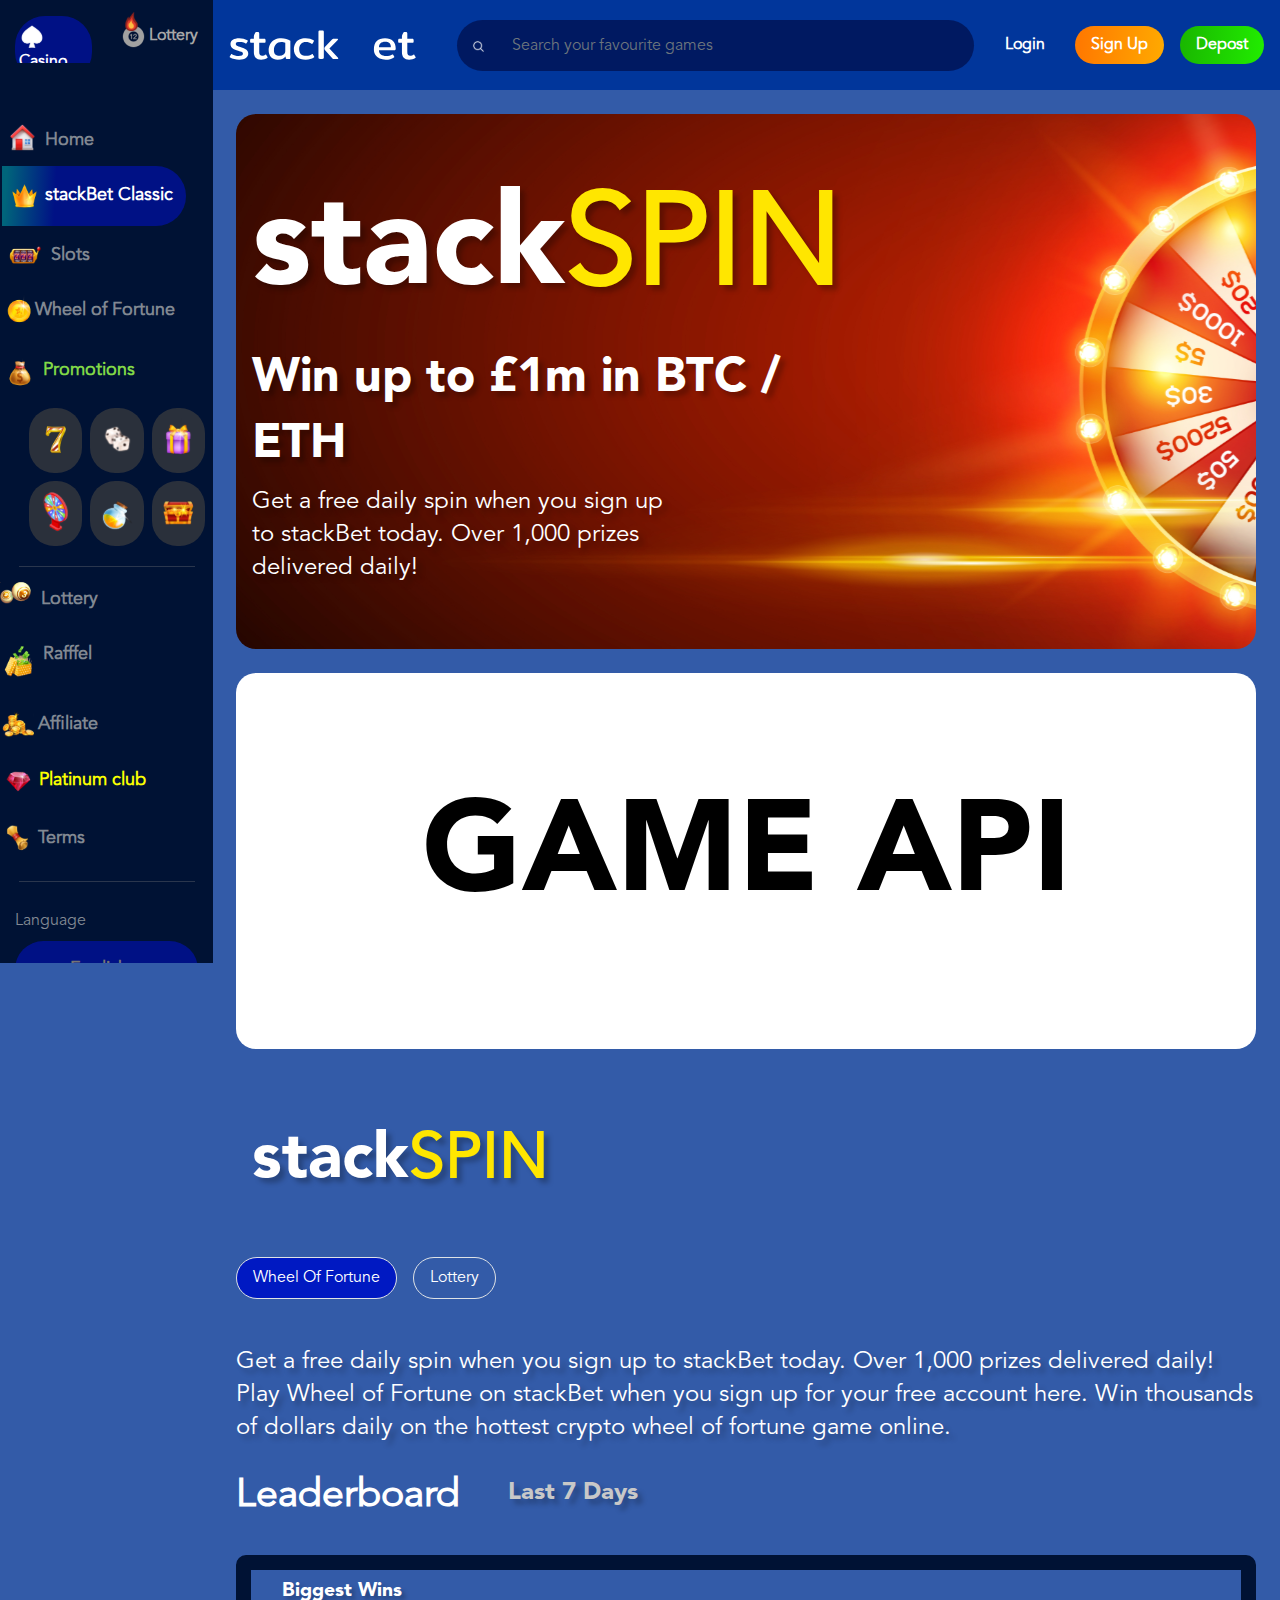
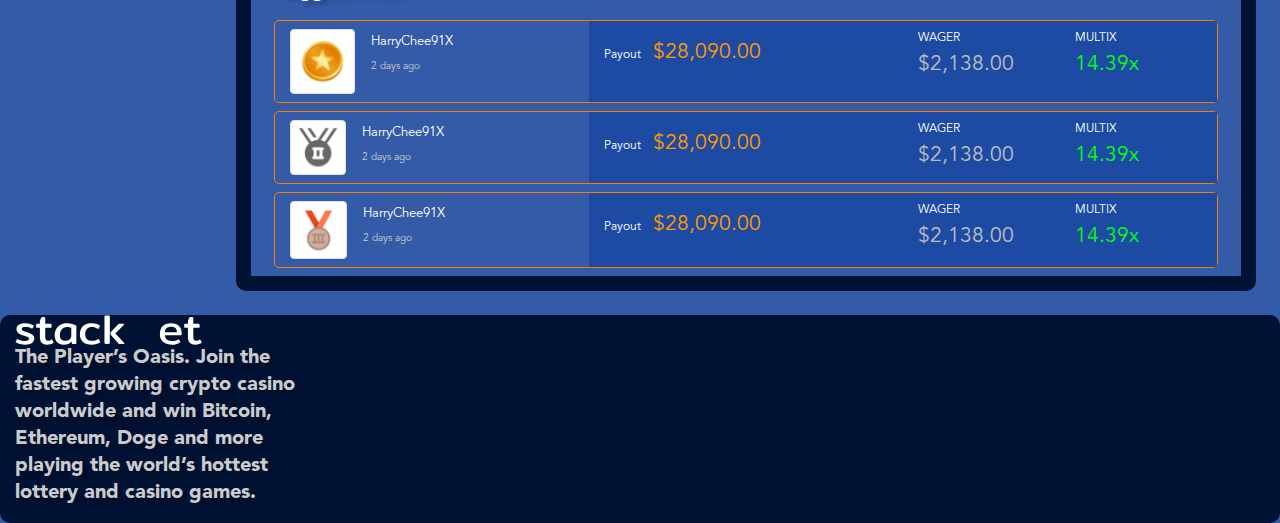
==== commit 270dea67: "stackspin" ====
--- a/index.html
+++ b/index.html
@@ -89,8 +89,8 @@
                     <!--Grid column-->
                     <ul class="nav nav-pills flex-column" id="myTab" role="tablist">
                         <li class="nav-item pt-4">
-                            <a class="nav-link active cyan-blue" id="home-1-tab" data-toggle="tab" href="#home-1"
-                                role="tab" aria-controls="home" aria-selected="true">
+                            <a class="nav-link  cyan-blue" id="home-1-tab" data-toggle="tab" href="#home-1" role="tab"
+                                aria-controls="home" aria-selected="true">
 
                                 <div class="row py-1 ">
                                     <img src="assets/images/home-png 1.svg" class="img-fluid px-2" alt="">
@@ -99,7 +99,7 @@
                             </a>
                         </li>
                         <li class="nav-item">
-                            <a class="nav-link cyan-blue" id="stackBet-tab" data-toggle="tab" href="#stackBet"
+                            <a class="nav-link active cyan-blue" id="stackBet-tab" data-toggle="tab" href="#stackBet"
                                 role="tab" aria-controls="stackBet" aria-selected="false">
                                 <div class="row py-1 ">
                                     <img src="assets/images/setbet.svg" class="img-fluid px-1" alt="">
@@ -267,8 +267,7 @@
 
                 <!-- Tab panels -->
                 <div class="tab-content pl-md-3" id="myTabContent">
-                    <div class="tab-pane fade show active my-4" id="home-1" role="tabpanel"
-                        aria-labelledby="home-1-tab">
+                    <div class="tab-pane fade  my-4" id="home-1" role="tabpanel" aria-labelledby="home-1-tab">
                         <div class="enter-now">
                             <div class="row">
                                 <div class="col-lg-6 py-2">
@@ -768,31 +767,31 @@
                                                 </div>
                                             </div>
                                             <div class="row px-3 py-2">
-                                                <div class="col  mt-lg-0 mt-3">
+                                                <div class="col-lg col-4 mt-lg-0 mt-3">
                                                     <img src="assets/images/daily.svg" alt="" class="img-fluid">
                                                     <div class="row mt-3"><span class="stack-span col">Daily
                                                             Ruffle</span>
                                                     </div>
                                                 </div>
-                                                <div class="col  mt-lg-0 mt-3">
+                                                <div class="col-lg col-4  mt-lg-0 mt-3">
                                                     <img src="assets/images/classic-g4.svg" alt="" class="img-fluid">
                                                     <div class="row mt-3"><span class="stack-span col">Roulette</span>
                                                     </div>
                                                 </div>
-                                                <div class="col  mt-lg-0 mt-3"><img src="assets/images/classic-g3.svg"
-                                                        alt="" class="img-fluid">
+                                                <div class="col-lg col-4  mt-lg-0 mt-3"><img
+                                                        src="assets/images/classic-g3.svg" alt="" class="img-fluid">
                                                     <div class="row mt-3"><span class="stack-span col">Crash
                                                             Wheel</span>
                                                     </div>
                                                 </div>
-                                                <div class="col  mt-lg-0 mt-3"><img src="assets/images/classic-g3.svg"
-                                                        alt="" class="img-fluid">
+                                                <div class="col-lg col-4  mt-lg-0 mt-3"><img
+                                                        src="assets/images/classic-g3.svg" alt="" class="img-fluid">
                                                     <div class="row mt-3"><span class="stack-span col">Crash
                                                             Wheel</span>
                                                     </div>
                                                 </div>
-                                                <div class="col  mt-lg-0 mt-3"><img src="assets/images/classic-g3.svg"
-                                                        alt="" class="img-fluid">
+                                                <div class="col-lg col-4  mt-lg-0 mt-3"><img
+                                                        src="assets/images/classic-g3.svg" alt="" class="img-fluid">
                                                     <div class="row mt-3"><span class="stack-span col">Crash
                                                             Wheel</span>
                                                     </div>
@@ -800,63 +799,63 @@
 
                                             </div>
                                             <div class="row px-3 py-2">
-                                                <div class="col  mt-lg-0 mt-3">
+
+                                                <div class="col-lg col-4  mt-lg-0 mt-3">
                                                     <img src="assets/images/daily.svg" alt="" class="img-fluid">
                                                     <div class="row mt-3"><span class="stack-span col">Daily
                                                             Ruffle</span>
                                                     </div>
                                                 </div>
-                                                <div class="col  mt-lg-0 mt-3">
+                                                <div class="col-lg col-4  mt-lg-0 mt-3">
                                                     <img src="assets/images/classic-g4.svg" alt="" class="img-fluid">
                                                     <div class="row mt-3"><span class="stack-span col">Roulette</span>
                                                     </div>
                                                 </div>
-                                                <div class="col  mt-lg-0 mt-3"><img src="assets/images/classic-g3.svg"
-                                                        alt="" class="img-fluid">
+                                                <div class="col-lg col-4  mt-lg-0 mt-3"><img
+                                                        src="assets/images/classic-g3.svg" alt="" class="img-fluid">
                                                     <div class="row mt-3"><span class="stack-span col">Crash
                                                             Wheel</span>
                                                     </div>
                                                 </div>
-                                                <div class="col  mt-lg-0 mt-3"><img src="assets/images/classic-g3.svg"
-                                                        alt="" class="img-fluid">
+                                                <div class="col-lg col-4  mt-lg-0 mt-3"><img
+                                                        src="assets/images/classic-g3.svg" alt="" class="img-fluid">
                                                     <div class="row mt-3"><span class="stack-span col">Crash
                                                             Wheel</span>
                                                     </div>
                                                 </div>
-                                                <div class="col  mt-lg-0 mt-3"><img src="assets/images/classic-g3.svg"
-                                                        alt="" class="img-fluid">
+                                                <div class="col-lg col-4  mt-lg-0 mt-3"><img
+                                                        src="assets/images/classic-g3.svg" alt="" class="img-fluid">
                                                     <div class="row mt-3"><span class="stack-span col">Crash
                                                             Wheel</span>
                                                     </div>
                                                 </div>
-
                                             </div>
                                             <div class="row px-3 py-2">
-                                                <div class="col  mt-lg-0 mt-3">
+                                                <div class="col-lg col-4 mt-lg-0 mt-3">
                                                     <img src="assets/images/daily.svg" alt="" class="img-fluid">
                                                     <div class="row mt-3"><span class="stack-span col">Daily
                                                             Ruffle</span>
                                                     </div>
                                                 </div>
-                                                <div class="col  mt-lg-0 mt-3">
+                                                <div class="col-lg col-4 mt-lg-0 mt-3">
                                                     <img src="assets/images/classic-g4.svg" alt="" class="img-fluid">
                                                     <div class="row mt-3"><span class="stack-span col">Roulette</span>
                                                     </div>
                                                 </div>
-                                                <div class="col  mt-lg-0 mt-3"><img src="assets/images/classic-g3.svg"
-                                                        alt="" class="img-fluid">
+                                                <div class="col-lg col-4  mt-lg-0 mt-3"><img
+                                                        src="assets/images/classic-g3.svg" alt="" class="img-fluid">
                                                     <div class="row mt-3"><span class="stack-span col">Crash
                                                             Wheel</span>
                                                     </div>
                                                 </div>
-                                                <div class="col  mt-lg-0 mt-3"><img src="assets/images/classic-g3.svg"
-                                                        alt="" class="img-fluid">
+                                                <div class="col-lg col-4  mt-lg-0 mt-3"><img
+                                                        src="assets/images/classic-g3.svg" alt="" class="img-fluid">
                                                     <div class="row mt-3"><span class="stack-span col">Crash
                                                             Wheel</span>
                                                     </div>
                                                 </div>
-                                                <div class="col  mt-lg-0 mt-3"><img src="assets/images/classic-g3.svg"
-                                                        alt="" class="img-fluid">
+                                                <div class="col-lg col-4 mt-lg-0 mt-3"><img
+                                                        src="assets/images/classic-g3.svg" alt="" class="img-fluid">
                                                     <div class="row mt-3"><span class="stack-span col">Crash
                                                             Wheel</span>
                                                     </div>
@@ -876,7 +875,8 @@
 
                     </div>
                     <!---------stackBet-->
-                    <div class="tab-pane fade my-4" id="stackBet" role="tabpanel" aria-labelledby="stackBet-tab">
+                    <div class="tab-pane fade my-4 show active" id="stackBet" role="tabpanel"
+                        aria-labelledby="stackBet-tab">
                         <div class="stackspin-1 py-md-5 py-2 px-xlg-4">
                             <div class="row">
                                 <div class="col-lg-7">
@@ -889,6 +889,205 @@
                         </div>
                         <div class="api my-md-4 my-2 py-md-5 py-2">
                             <h4 class="text-uppercase py-md-5 py-2">game api</h4>
+                        </div>
+                        <h1 class="pl-3" style="font-size:64px ;">stack<span>SPIN</span></h1>
+                        <ul class="nav nav-tabs" role="tablist"
+                            style="background-color: transparant; border-bottom: 0px;">
+                            <li class="nav-item">
+                                <a class="nav-link active text-white border"style="border-radius: 40px;" data-toggle="tab" href="#tabs-1" role="tab">Wheel Of
+                                    Fortune</a>
+                            </li>
+                            <li class="nav-item mx-3">
+                                <a class="nav-link text-white border " style="border-radius: 40px;" data-toggle="tab" href="#tabs-2" role="tab">Lottery</a>
+                            </li>
+
+                        </ul><!-- Tab panes -->
+                        <div class="tab-content mt-5 ">
+                            <div class="tab-pane active" id="tabs-1" role="tabpanel">
+                                <p style="font-size:24px ;">Get a free daily spin when you sign up to stackBet today.
+                                    Over 1,000 prizes delivered
+                                    daily! Play Wheel of Fortune on stackBet when you sign up for your free account
+                                    here. Win thousands of dollars daily on the hottest crypto wheel of fortune game
+                                    online.</p>
+                            </div>
+                            <div class="tab-pane" id="tabs-2" role="tabpanel">
+                                <p style="font-size:24px ;">Get a free daily spin when you sign up to stackBet today.
+                                    Over 1,000 prizes delivered
+                                    daily! Play Wheel of Fortune on stackBet when you sign up for your free account
+                                    here. Win thousands of dollars daily on the hottest crypto wheel of fortune game
+                                    online.</p>
+                            </div>
+                            <div class="d-flex my-4">
+                                <h2 class="leader">Leaderboard</h2>
+                                <h3 class="last ml-5 py-2">Last 7 Days</h3>
+                            </div>
+                        </div>
+                        <div class="container"id="table-border">
+                            <div >
+                                <div class="row mx-3 my-2">
+                                    <h1>Biggest Wins</h1>
+                                </div>
+                                <div class="row border-1 mx-2">
+                                    <div class="col-4 py-2">
+                                        <div class="d-flex">
+                                            <img src="assets/images/Coin.svg" class="img-fluid img-thumbnail"
+                                                alt="Sheep">
+                                            <div class="px-3"><span
+                                                    style="font-size: 13px; color:#fff">HarryChee91X</span>
+                                                <br>
+                                                <span style="font-size: 10px; color:#CECECE">2 days ago</span>
+                                            </div>
+                                        </div>
+                                    </div>
+                                    <div class="col-4 py-3" style="background-color:#1D4BA3 ;">
+                                        <span style="font-size:12px; color:#fff">Payout</span>
+                                        <span style="font-size:21px; color:#FF9900" class="py-2 px-2">$28,090.00</span>
+                                    </div>
+                                    <div class="col-2 py-1" style="background-color:#1D4BA3 ;"><span
+                                            style="font-size:12px; color:#fff">WAGER</span><br>
+                                        <span style="font-size:21px; color:#BDBDBD" class="py-2 ">$2,138.00</span>
+                                    </div>
+                                    <div class="col-2 py-1" style="background-color:#1D4BA3 ;"><span
+                                            style="font-size:12px; color:#fff">MULTIX</span>
+                                        <br> <span style="font-size:21px; color:#00FF19" class="py-2 ">14.39x</span>
+                                    </div>
+                                </div>
+                                <div class="row border-1 my-2 mx-2">
+                                    <div class="col-4 py-2">
+                                        <div class="d-flex">
+                                            <img src="assets/images/Silver Medal.svg" class="img-fluid img-thumbnail"
+                                                alt="Sheep">
+                                            <div class="px-3"><span
+                                                    style="font-size: 13px; color:#fff">HarryChee91X</span>
+                                                <br>
+                                                <span style="font-size: 10px; color:#CECECE">2 days ago</span>
+                                            </div>
+                                        </div>
+                                    </div>
+                                    <div class="col-4 py-3" style="background-color:#1D4BA3 ;">
+                                        <span style="font-size:12px; color:#fff">Payout</span>
+                                        <span style="font-size:21px; color:#FF9900" class="py-2 px-2">$28,090.00</span>
+                                    </div>
+                                    <div class="col-2 py-1" style="background-color:#1D4BA3 ;"><span
+                                            style="font-size:12px; color:#fff">WAGER</span><br>
+                                        <span style="font-size:21px; color:#BDBDBD" class="py-2 ">$2,138.00</span>
+                                    </div>
+                                    <div class="col-2 py-1" style="background-color:#1D4BA3 ;"><span
+                                            style="font-size:12px; color:#fff">MULTIX</span>
+                                        <br> <span style="font-size:21px; color:#00FF19" class="py-2 ">14.39x</span>
+                                    </div>
+                                </div>
+                                <div class="row border-1 my-2 mx-2">
+                                    <div class="col-4 py-2">
+                                        <div class="d-flex">
+                                            <img src="assets/images/Bronze Medal.svg" class="img-fluid img-thumbnail"
+                                                alt="Sheep">
+                                            <div class="px-3"><span
+                                                    style="font-size: 13px; color:#fff">HarryChee91X</span>
+                                                <br>
+                                                <span style="font-size: 10px; color:#CECECE">2 days ago</span>
+                                            </div>
+                                        </div>
+                                    </div>
+                                    <div class="col-4 py-3" style="background-color:#1D4BA3 ;">
+                                        <span style="font-size:12px; color:#fff">Payout</span>
+                                        <span style="font-size:21px; color:#FF9900" class="py-2 px-2">$28,090.00</span>
+                                    </div>
+                                    <div class="col-2 py-1" style="background-color:#1D4BA3 ;"><span
+                                            style="font-size:12px; color:#fff">WAGER</span><br>
+                                        <span style="font-size:21px; color:#BDBDBD" class="py-2 ">$2,138.00</span>
+                                    </div>
+                                    <div class="col-2 py-1" style="background-color:#1D4BA3 ;"><span
+                                            style="font-size:12px; color:#fff">MULTIX</span>
+                                        <br> <span style="font-size:21px; color:#00FF19" class="py-2 ">14.39x</span>
+                                    </div>
+                                </div>
+                                <!-- <table class="table table-image table-borderless">
+
+                                        <tbody>
+                                            <tr style="border: 1px solid #FF9900;" class="my-3">
+                                                <td class="w-25 d-flex td-1">
+                                                   
+
+                                                </td>
+                                                <td style="background-color:#1D4BA3 ;"><span
+                                                        style="font-size:12px; color:#fff">Payout</span>
+                                                    <span style="font-size:21px; color:#FF9900"
+                                                        class="py-2 px-2">$28,090.00</span>
+                                                </td>
+                                                <td style="background-color:#1D4BA3 ;"><span
+                                                        style="font-size:12px; color:#fff">WAGER</span><br>
+                                                    <span style="font-size:21px; color:#BDBDBD"
+                                                        class="py-2 ">$2,138.00</span>
+                                                </td>
+                                                <td style="background-color:#1D4BA3 ;"><span
+                                                        style="font-size:12px; color:#fff">MULTIX</span>
+                                                    <br> <span style="font-size:21px; color:#00FF19"
+                                                        class="py-2 ">14.39x</span>
+                                                </td>
+
+                                            </tr>
+
+                                            <tr style="border: 1px solid #FF9900;" class="my-3">
+                                                <td class="w-25 d-flex">
+                                                    <img src="assets/images/Silver Medal.svg"
+                                                        class="img-fluid img-thumbnail" alt="Sheep">
+                                                    <div class="px-3"><span
+                                                            style="font-size: 13px; color:#fff">TomTttttt</span>
+                                                        <br>
+                                                        <span style="font-size: 10px; color:#CECECE">5 days ago</span>
+                                                    </div>
+
+                                                </td>
+                                                <td style="background-color:#1D4BA3 ;"><span
+                                                    style="font-size:12px; color:#fff">Payout</span>
+                                                <span style="font-size:21px; color:#FF9900"
+                                                    class="py-2 px-2">$28,090.00</span>
+                                            </td>
+                                            <td style="background-color:#1D4BA3 ;"><span
+                                                    style="font-size:12px; color:#fff">WAGER</span><br>
+                                                <span style="font-size:21px; color:#BDBDBD"
+                                                    class="py-2 ">$2,138.00</span>
+                                            </td>
+                                            <td style="background-color:#1D4BA3 ;"><span
+                                                    style="font-size:12px; color:#fff">MULTIX</span>
+                                                <br> <span style="font-size:21px; color:#00FF19"
+                                                    class="py-2 ">14.39x</span>
+                                            </td>
+
+                                            </tr>
+                                            <tr style="border: 1px solid #FF9900;" class="my-3">
+                                                <td class="w-25 d-flex">
+                                                    <img src="assets/images/Bronze Medal.svg"
+                                                        class="img-fluid img-thumbnail" alt="Sheep">
+                                                    <div class="px-3"><span
+                                                            style="font-size: 13px; color:#fff">AbbieXcat</span>
+                                                        <br>
+                                                        <span style="font-size: 10px; color:#CECECE">1 days ago</span>
+                                                    </div>
+
+                                                </td>
+                                                <td style="background-color:#1D4BA3 ;"><span
+                                                    style="font-size:12px; color:#fff">Payout</span>
+                                                <span style="font-size:21px; color:#FF9900"
+                                                    class="py-2 px-2">$28,090.00</span>
+                                            </td>
+                                            <td style="background-color:#1D4BA3 ;"><span
+                                                    style="font-size:12px; color:#fff">WAGER</span><br>
+                                                <span style="font-size:21px; color:#BDBDBD"
+                                                    class="py-2 ">$2,138.00</span>
+                                            </td>
+                                            <td style="background-color:#1D4BA3 ;"><span
+                                                    style="font-size:12px; color:#fff">MULTIX</span>
+                                                <br> <span style="font-size:21px; color:#00FF19"
+                                                    class="py-2 ">14.39x</span>
+                                            </td>
+
+                                            </tr>
+                                        </tbody>
+                                    </table> -->
+
+                            </div>
                         </div>
                     </div>
                     <div class="tab-pane fade" id="contact" role="tabpanel" aria-labelledby="contact-tab">
@@ -904,7 +1103,18 @@
 
                 </div>
             </div>
-
+            <div class="container-fluid" id="footer">
+                <div class="row">
+                    <div class="col-md-3">
+                        <div><img src="assets/images/logo.svg" alt=""></div>
+                        <p>The Player’s Oasis. Join the fastest growing crypto casino worldwide and win Bitcoin,
+                            Ethereum, Doge and more playing the world’s hottest lottery and casino games.</p>
+                    </div>
+                    <div class="col-md-3"></div>
+                    <div class="col-md-3"></div>
+                    <div class="col-md-3"></div>
+                </div>
+            </div>
             <!------end main sidebar-->
         </div>
         <!---------------end of main header ----------------------->
--- a/assets/style/style.css
+++ b/assets/style/style.css
@@ -1,911 +1,983 @@
-@import "https://cdnjs.cloudflare.com/ajax/libs/OwlCarousel2/2.3.4/assets/owl.carousel.min.css";
-
-@font-face {
-    font-family: 'Avenir';
-    src: url(../font-family/Avenir-Font/avenir_ff/AvenirLTStd-Book.otf);
-  }
-  @font-face {
-    font-family: 'Avenir Next';
-    src: url(../font-family/Avenir-Font/avenir_ff/AvenirLTStd-Black.otf);
-  }
-  ::-webkit-scrollbar-thumb {
-    background-color: #001234;
-   
-    border: 1px solid transparent;
-  }
-  ::-webkit-scrollbar {
-    width: 5px;
-    background-color:#001185;
-  }
-
-  
-  *{
-      font-family: 'Avenir';
-  }
-  #sticky-top{
-    position: sticky;
-    top: 0;
-    z-index: 99;
-  }
-  #fixed-side{
-    position: fixed;
-    z-index: 99;
-    overflow: scroll;
-    left: 0;
-    
-    top: 7%;
-    height: 100%;
-    scrollbar-width: none;
-  }
-  .casino {
-    display: inline;
-    list-style: none;
-    
-  }
-  .sidenav{
-    background: #001234;
-    color: #828993;
-    font-family: 'Avenir';
-    font-weight: 400;
-  }
-  .casino a:hover,
-li.active{
-    color: #f5f6f7 !important;
-    background: rgba(0, 17, 168, 0.7);
-    border-radius: 30px;
-    font-weight: 700;
-    list-style: none;
-    text-decoration: none;
-  }
-  .casino a{
-    font-family: 'Avenir';
-    font-style: normal;
-    font-weight: 900;
-    font-size: 16px;
-    line-height: 22px;
-    text-align: center;
-    color: #fff;
-  }
-  .Lottery a{
-    font-family: 'Avenir';
-    font-style: normal;
-    font-weight: 900;
-    font-size: 16px;
-    line-height: 22px;
-    text-align: center;
-    color: #A7A7A7 !important;
-  }
-  .Lottery .fire{
-    position: absolute;
-    left: 17%;
-    top: 5%;
-  }
-  /************navtabs*********/
-  .nav-pills .nav-link.active, .nav-pills .show>.nav-link{
-    background: linear-gradient(273.04deg, #001185 70.77%, rgba(0, 255, 255, 0.35) 97.43%) !important;
-    border-radius: 0px 30px 30px 0px !important;
-    cursor: pointer;
-    color: #fff;
-    left: -7% !important;
-    position: relative !important;
-  }
-  .nav-pills .nav-link{
-    left: -16px !important;
-    position: relative !important;
-  }
-  .nav-pills .nav-link:hover, .nav-pills .show>.nav-link{
-color: #fff !important;
-  }
-  #navbarText >.nav-tabs  .nav-link.active, .nav-tabs .show>.nav-link {
-    background: linear-gradient(273.04deg, #001185 70.77%, rgba(0, 255, 255, 0.35) 97.43%) !important;
-    border-radius: 0px 30px 30px 0px !important;
-    left: -15% !important;
-    position: relative !important;
-    color: #fff !important;
-    border: none !important;
-    padding: 5px !important;
-  }
-  #navbarText .nav-tabs .nav-item.show .nav-link, .nav-tabs a.active{
-    color: #fff;
-  }
-  #navbarText .nav-tabs .nav-item.show .nav-link, .nav-tabs .nav-link:hover{
-    border: none;
-   
-  
-  }
-  #navbarText .nav-tabs .nav-link{
-    left: -15%;
-    position: relative;
-  }
-  
-  #navbarText .nav-tabs>span{
-    font-family: 'Avenir';
-    font-style: normal;
-    font-weight: 900;
-    font-size: 18px;
-    
-    color: #828993;
-  }
-  #navbarText .nav-tabs{
-      border-bottom: none !important;
-  }
-  .promotion{
-      color: #80D847 !important;
-  }
-  .promotion_items{
-    width: 70px;
-    height: 65px;
-    left: 25px;
-    background: rgba(63, 63, 63, 0.66);
-   border-radius: 25px;
-    padding: 7px;
-
-  }
-  .promotion_items img{
-    width: 3rem;
-    height: 3rem;
-  }
-  .promotion_items>span{
-    width: 3rem;
-    height: 3rem;
-  }
-/*************end of navtabs***************/
-.cyan-blue{
-  color: #818892;
-  font-family: 'Avenir';
-font-style: normal;
-font-weight: 900;
-font-size: 18px;
-padding-left: 39px;
-}
-#myTab_1{
-  background: #00175B !important;
-border-radius: 40px !important;
-margin-left: 200px;
-}
-#myTab_1 >.nav-tabs .nav-item.show .nav-link, .nav-tabs a.active{
-  background: #0019C2 !important;
-border-radius: 40px;
-color: #fff !important;
-padding: 5px;
-}
-#myTab_1 >.nav-tabs .nav-item.show .nav-link, .nav-tabs a:hover{
-  color: #818892;
-}
-/* #myTab_1 .nav-pills .nav-link.active, .nav-pills .show>.nav-link{
-  background: #00175B !important;
-  border-radius: 40px !important;
-} */
-
-#claasic-bg{
-  background: #00175B;
-border-radius: 0px 20px 20px 20px;
-}
-#claasic-bg img{
-border-radius: 20px;
-}
-#claasic-bg>span{
-  font-family: 'Avenir';
-  font-style: normal;
-  font-weight: 900;
-  font-size: 14px;
-  line-height: 19px;
-  color: #969696;
-  }
-  .rectangle-bg{
-    background: url(../images/rectangle.svg);
-    background-repeat: no-repeat;
-    background-size: contain;
-    border-top-left-radius: 1.25rem;
-    position: relative;
-    left: -3%;
-    }
-    .rectangle-bg span{
-      font-family: 'Avenir Next';
-      font-style: italic;
-      font-weight: 900;
-      font-size: 24px;
-      line-height: 33px;
-      color: #00A3FF;
-      text-shadow: 7px 7px 7px rgba(0, 0, 0, 0.25);
-    }
-    .stackspin{
-      background: url(../images/classic`game1.svg);
-      background-repeat: no-repeat;
-      background-size: cover;
-      border-radius: 20px;
-     
-    }
-    .daily-ruffle{
-      background: url(../images/classic-g2.svg);
-      background-repeat: no-repeat;
-      background-size: contain;
-      border-radius: 20px;
-     
-    }
-    .wheel{
-      background: url(../images/classic-g3.svg);
-      background-repeat: no-repeat;
-      background-size: contain;
-      border-radius: 20px;
-     
-    }
-    .roul{
-      background: url(../images/classic-g4.svg);
-      background-repeat: no-repeat;
-      background-size: contain;
-      border-radius: 20px;
-     
-    }
-    .stackspin >h3{
-      font-family: 'Avenir Next';
-      font-style: normal;
-      font-weight: 700;
-      font-size: 20px;
-      line-height: 27px;
-      color: #FFFFFF;
-    }
-    .stackspin>h3>span{
-      color: #FFE500;
-    }
-    .stackspin .stack-btn{
-      background: linear-gradient(94.57deg, #FF7A00 7.42%, #FFA800 96.37%);
-      border-radius: 30px;
-      border: transparent;
-      font-family: 'Avenir';
-      font-style: normal;
-      font-weight: 900;
-      font-size: 16px;
-      line-height: 22px;
-      text-align: center;
-      color: #FFFFFF;
-    }
-    .stack-span,.stack-span1{
-      font-family: 'Avenir';
-      font-style: normal;
-      font-weight: 900;
-      font-size: 14px;
-      line-height: 19px;
-      color: #969696;
-    }
-    .stack-span1{
-      color: #80D946;
-    }
-/****************navbar****************/
-
-.nav-bg{
-  background: #01369B;
-}
-.serach_item{
- /* position: absolute;
-  width: 626px;*/
-  height: 51px;
-  left: 335px;
-  top: 12px;
-  background: rgba(0, 11, 66, 0.65);
-  border-radius: 30px;
-}
-.serach_item input{
-  background-color: transparent !important;
-  color: #fff;
-  border: none;
-}
-.form-control{
-  color: #fff !important;
-}
-.serach_item button{
-  border: none;
-  background-color: transparent;
-}
-
-.login_btn{
-  font-family: 'Avenir';
-  font-style: normal;
-  font-weight: 900;
-  font-size: 16px;
-  line-height: 22px;
-  text-align: center;
-  color: #FFFFFF;
-  background-color: transparent;
-  border: none;
-}
-.sign_btn{
-  background: linear-gradient(94.57deg, #FF7A00 7.42%, #FFA800 96.37%);
-  border-radius: 30px;
-  border: none;
-}
-.depost_btn{
-  background: linear-gradient(93.19deg, #1AB900 5.18%, #21EB00 97.11%);
-  border-radius: 30px;
-  border: none;
-}
-.navbar-expand-md {
-  -ms-flex-flow: row nowrap;
-  flex-flow: row nowrap;
-  -ms-flex-pack: start;
-  justify-content: space-between;
-}
-.selectpicker{
-  background: rgba(0, 17, 168, 0.7);
-border-radius: 30px;
-border: transparent;
-font-family: 'Avenir';
-font-style: normal;
-font-weight: 900;
-font-size: 18px;
-line-height: 25px;
-text-align: center;
-color: #FFFFFF;
-border: 0;
-  
-  border-right: 16px solid transparent;
-}
-.live-support{
-  background: rgba(19, 234, 0, 0.7);
-  border-radius: 30px;
-}
-.refer{
-  background: rgba(238, 171, 0, 0.9);
-  border-radius: 30px;
-}
-/******************end of navbar**********/
-/********************Dashboard***************/
-#power-bg{
-  background: rgba(0, 17, 168, 0.7);
-}
-#power-stack{
-  
-  margin-left: 16%;
-  scrollbar-width: none;
-}
-.enter-now{
-  background-image: url(../images/power_stack.svg);
-  background-repeat: no-repeat;
-  background-size: cover;
-  border-radius: 20px;
-  position: relative;
-}
-#power-stack h1{
-  font-family: 'Avenir';
-  font-style: normal;
-  font-weight: 900;
-  font-size: 58.7907px;
-  line-height: 80px;
-  /* text-align: left; */
-  color: #FFFFFF;
-}
-#power-stack h2{
-  font-family: 'Avenir';
-font-style: normal;
-font-weight: 900;
-font-size: 39.1938px;
-line-height: 54px;
-text-align: right;
-color: #FFFFFF;
-}
-.enter-now button{
-  background: #24FF00;
-border-radius: 12.2481px;
-font-family: 'Avenir';
-font-style: normal;
-font-weight: 900;
-font-size: 15.5969px;
-border-bottom-left-radius:0px;
-border-bottom-right-radius:0px;
-text-align: center;
-border: none;
-color: #333333;
-}
-.play-now{
-  background-image: url(../images/play-now.svg);
-  border-radius: 20px;
-  position: relative;
-  background-repeat: no-repeat
-}
-.play-now>h3{
-  font-family: 'Avenir';
-font-style: normal;
-font-weight: 700;
-font-size: 25px;
-line-height: 38px;
-color: #FFFFFF;
-text-shadow: 7px 7px 7px rgba(0, 0, 0, 0.25);
-}
-.play-now>h3>span{
-  color:#80D847 ;
-}
-.enter-now>span{
-  color: #80D847;
-}
-.play-now button{
-  background: linear-gradient(94.57deg, #FF7A00 7.42%, #FFA800 96.37%);
-border-radius: 30px;
-font-family: 'Avenir';
-font-style: normal;
-font-weight: 900;
-font-size: 16px;
-line-height: 22px;
-text-align: center;
-border: none;
-color: #FFFFFF;
-}
-.buy-ticket{
-  
-    background-image: url(../images/buy-ticket.png);
-    background-size: contain;
-    border-radius: 20px;
-    position: relative;
-    height: 40vh;
-    background-repeat: no-repeat;
-  }
-  .play{
-    background-image: url(../images/play.png);
-    background-size: contain;
-    border-radius: 20px;
-    position: relative;
-    height: 40vh;
-    background-repeat: no-repeat
-  }
-  #rewards{
-    background: #00175B;
-    border-radius: 20px;
-    /* height: 50vh; */
-  }
-  #rewards h4{
-    font-family: 'Avenir';
-  font-style: normal;
-  font-weight: 900;
-  font-size: 18px;
-  line-height: 25px;
-  color: #00FFFF;
-  }
-#rewards .span1{
-  font-family: 'Avenir';
-font-style: normal;
-font-weight: 900;
-font-size: 16px;
-line-height: 22px;
-
-color: #656E76;
-}
-#rewards .span2{
-  font-family: 'Avenir';
-font-style: normal;
-font-weight: 900;
-font-size: 18px;
-line-height: 25px;
-
-color: #FFFFFF;
-}
-#rewards .span3{
-  font-family: 'Avenir';
-font-style: normal;
-font-weight: 900;
-font-size: 16px;
-line-height: 22px;
-
-color: #E6E8EE;
-}
-
-/** Vertical Slider 100% Height */
-.vertical .carousel-item {
-  height: 100%;
-  min-height: 144px;
-  background: no-repeat center center scroll;
-  -webkit-background-size: cover;
-  -moz-background-size: cover;
-  -o-background-size: cover;
-  background-size: cover;
-}
-
-/* Vertical Slider Animation */
-.vertical .carousel-item-next.carousel-item-left,
-.vertical .carousel-item-prev.carousel-item-right {
-  -webkit-transform: translate3d(0, 0, 0);
-  transform: translate3d(0, 0, 0);
-}
-
-.vertical .carousel-item-next,
-.vertical .active.carousel-item-right {
-  -webkit-transform: translate3d(0, 100%, 0);
-  transform: translate3d(0, 100% 0);
-}
-
-.vertical .carousel-item-prev,
-.vertical .active.carousel-item-left {
-  -webkit-transform: translate3d(0, -100%, 0);
-  transform: translate3d(0, -100%, 0);
-}
-
-/* Vertical Ccarousel Indicators on Right */
-#carouselExampleIndicators .carousel-indicators {
-  position: absolute;
-  top: 0;
-  bottom: 0;
-  margin: auto;
-  height: 20px;
-  right: 10px;
-  left: auto;
-  width: auto;
-  -webkit-transform: rotate(90deg);
-  -moz-transform: rotate(90deg);
-  -ms-transform: rotate(90deg);
-  -o-transform: rotate(90deg);
-  transform: rotate(90deg);
-}
-
-#carouselExampleIndicators .carousel-indicators > li {
-  display: block;
-  border-radius: 12px;
-  width: 12px;
-  height: 12px;
-  border: 0;
-}
-
-#carouselExampleIndicators .carousel-indicators li.active {
-  margin-bottom: 5px;
-  background: #fff;
-}
-
-/* Vertical Carousel Controls on Right */
-#carouselExampleIndicators .carousel.vertical .carousel-control-prev,
-.carousel.vertical .carousel-control-next {
-  left: auto;
-  right: 13.5px;
-  width: 50px;
-}
-#carouselExampleIndicators .carousel.vertical .carousel-control-prev.up {
-  top: 0;
-  bottom: 50%;
-}
-#carouselExampleIndicators .carousel.vertical .carousel-control-next.down {
-  top: 50%;
-  bottom: 0;
-}
-#carouselExampleIndicators .carousel.vertical .carousel-control-prev.up i,
-#carouselExampleIndicators .carousel.vertical .carousel-control-next.down i {
-  position: absolute;
-  top: 50%;
-  z-index: 5;
-  display: inline-block;
-  font-size: 2em;
-}
-#carouselExampleIndicators .carousel.vertical .carousel-control-prev.up i {
-  left: 50%;
-  margin-left: -10px;
-  top: 50%;
-  margin-top: -10px;
-}
-#carouselExampleIndicators .carousel.vertical .carousel-control-next.down i {
-  left: 50%;
-  margin-left: -10px;
-  top: 50%;
-  margin-top: -10px;
-}
-
-/* Vertical Carousel Captions Size */
-#carouselExampleIndicators .carousel-caption {
-  max-width: 100%;
-  width: 100%;
-  height: 85%;
-  left: 0;
-}
-#carouselExampleIndicators .carousel-item img{
-  height: 75px;
-  width: 75px;
-  border-radius: 20px;
- 
-}
-#carouselExampleIndicators .span_2{
-  color: #65DC41;
-}
-
-.carousel-control .icon-prev, .carousel-control .icon-next, .carousel-control .glyphicon-chevron-left, .carousel-control .glyphicon-chevron-right {
-  top: 0 !important;
-}
-#carouselExampleControls h5{
-  font-family: 'Avenir';
-  font-style: normal;
-  font-weight: 900;
-  font-size: 11px;
-  line-height: 16px;
-  color: #E6E8EE;
-}
-#carouselExampleControls h6{
-  font-family: 'Avenir';
-font-style: normal;
-font-weight: 900;
-font-size: 9px;
-line-height: 16px;
-color: #969696;
-}
-#carouselExampleControls img{
-  height: 80px;
-  width: 80px;
-  border-radius: 20px;
-}
-#carouselExampleControls .carousel-control-prev{
-  position: absolute;
-  top: -42px;
-  left: 212px;
-  /* right: -51px; */
-  height: 25px;
-  width: 25px;
-  border-radius: 50%;
-  background-color: #0019C2;
-}
-#carouselExampleControls .carousel-control-next{
-  position: absolute;
-  top: -42px;
-  /* left: 212px; */
-  /* right: -51px; */
-  height: 25px;
-  width: 25px;
-  border-radius: 50%;
-  background-color: #0019C2;
-  }
-  .carousel-control-next-icon{
-    width: 15px;
-    height: 15px;
-  }
-  .carousel-control-prev-icon{
-    width: 15px;
-    height: 15px;
-  }
-  #carouselExampleControls_1 h5{
-    font-family: 'Avenir';
-    font-style: normal;
-    font-weight: 900;
-    font-size: 11px;
-    line-height: 16px;
-    color: #E6E8EE;
-  }
-  #carouselExampleControls_1 h6{
-    font-family: 'Avenir';
-  font-style: normal;
-  font-weight: 900;
-  font-size: 9px;
-  line-height: 16px;
-  color: #969696;
-  }
-  #carouselExampleControls_1 img{
-    height: 80px;
-    width: 80px;
-    border-radius: 20px;
-  }
-  #carouselExampleControls_1 .carousel-control-prev{
-    position: absolute;
-    top: -42px;
-    left: 212px;
-    /* right: -51px; */
-    height: 25px;
-    width: 25px;
-    border-radius: 50%;
-    background-color: #0019C2;
-  }
-  #carouselExampleControls_1 .carousel-control-next{
-    position: absolute;
-    top: -42px;
-    /* left: 212px; */
-    /* right: -51px; */
-    height: 25px;
-    width: 25px;
-    border-radius: 50%;
-    background-color: #0019C2;
-    }
-    
-  hr {
-    border: 0;
-    clear:both;
-    display:block;
-    width: 96%;                
-  background:  rgba(135, 135, 135, 0.31);
-    height: 1px;
-}
-#line {
-    float: left;
-    height: 20px;                
-}
-#stackBet .stackspin-1{
-  background: url(../images/stackSpin.svg);
-  background-size: cover;
-  border-radius: 20px;
-  background-repeat: no-repeat;
-}
-#stackBet h1{
-  font-family: 'Avenir Next';
-font-style: normal;
-font-weight: 700;
-font-size: 128px;
-line-height: 175px;
-color: #FFFFFF;
-text-shadow: 5px 5px 5px rgba(0, 0, 0, 0.25);
-}
-#stackBet span{
-  color: #FFE600;
-}
-#stackBet h3{
-  font-family: 'Avenir Next';
-font-style: normal;
-font-weight: 700;
-font-size: 48px;
-line-height: 66px;
-color: #FFFFFF;
-text-shadow: 5px 5px 5px rgba(0, 0, 0, 0.25);
-}
-#stackBet p{
-  /* font-family: 'Avenir Next'; */
-font-style: normal;
-font-weight: 500;
-font-size: 24px;
-line-height: 33px;
-color: #FFFFFF;
-text-shadow: 5px 5px 5px rgba(0, 0, 0, 0.25);
-}
-#stackBet .api{
-  background-color: #fff;
-  border-radius: 20px;
-}
-#stackBet h4{
-  font-family: 'Avenir Next';
-  font-style: normal;
-  font-weight: 700;
-  font-size: 128px;
-  line-height: 175px;
-  text-align: center;
-  color: #000000;
-}
-/****************media query**********/
-/* Extra small devices (phones, 600px and down) */
-@media only screen and (max-width: 600px) {
-  .serach_item{
-    width: 9%;
-  }
-  #myTab_1{
-    margin-left: 0;
-  }
-  .rectangle-bg{
-    left: 0%;
-  }
-  #power-stack{
-    margin-left: 0%;
-  }
-  #fixed-side{
-    height: auto;
-    overflow: hidden;
-  }
-  #stackBet h1{
-    font-size: 65px;
-    line-height: 66px;
-  }
-  #stackBet h3{
-    font-size: 25px;
-    line-height: 66px;
-  }
-  #stackBet h4{
-    font-size: 65px;
-    line-height: 66px;
-  }
-}
-
-/* Small devices (portrait tablets and large phones, 600px and up) */
-@media only screen and (min-width: 600px) {
-  .serach_item{
-    width: 9%;
-  }
-  #myTab_1{
-    margin-left: 0;
-  }
-  .rectangle-bg{
-    left: 0%;
-  }
-  #fixed-side{
-    height: auto;
-    overflow: hidden;
-  }
-  #stackBet h1{
-    font-size: 65px;
-    line-height: 66px;
-  }
-  #stackBet h3{
-    font-size: 25px;
-    line-height: 66px;
-  }
-  #stackBet h4{
-    font-size: 65px;
-    line-height: 66px;
-  }
-}
-
-/* Medium devices (landscape tablets, 768px and up) */
-@media only screen and (min-width: 768px) {
-  .serach_item{
-  width: 9%;
-}
-.main-sidebar{
-  display: block !important;
-}
-#myTab_1{
-  margin-left:0px;
-}
-.rectangle-bg{
-  left: -2px;
-}
-#fixed-side{
-  position: fixed;
-  z-index: 99;
-  overflow: scroll;
-  left: 0;
-  
-  top: 7%;
-  height: 100%;
-  
-}
-#stackBet h1{
-  font-size: 65px;
-  line-height: 66px;
-}
-#stackBet h3{
-  font-size: 25px;
-  line-height: 66px;
-}
-#stackBet h4{
-  font-size: 65px;
-  line-height: 66px;
-}
-}
-
-/* Large devices (laptops/desktops, 992px and up) */
-@media only screen and (min-width: 992px) {
-  .serach_item{
-    width: 15px;
-  }
-  .rectangle-bg{
-    left: 0px;
-  }
-  #myTab_1{
-    margin-left: 250px;
-  }
-  #stackBet h1{
-    font-size: 65px;
-    line-height: 66px;
-  }
-  #stackBet h3{
-    font-size: 25px;
-    line-height: 66px;
-  }
-  #stackBet h4{
-    font-size: 65px;
-    line-height: 66px;
-  }
-}
-
-/* Extra large devices (large laptops and desktops, 1200px and up) */
-@media only screen and (min-width: 1200px) {
-  .serach_item{
-    width: 50%;
-  }
-  #stackBet h1{
-    font-size: 128px;
-    line-height: 176px;
-  }
-  #stackBet h3{
-    font-size: 48px;
-    line-height: 66px;
-  }
-  #stackBet h4{
-    font-size: 128px;
-    line-height: 176px;
-  }
-}
-
-
-
-
-
-
-
-
-
-
-
+@import "https://cdnjs.cloudflare.com/ajax/libs/OwlCarousel2/2.3.4/assets/owl.carousel.min.css";
+
+@font-face {
+    font-family: 'Avenir';
+    src: url(../font-family/Avenir-Font/avenir_ff/AvenirLTStd-Book.otf);
+  }
+  @font-face {
+    font-family: 'Avenir Next';
+    src: url(../font-family/Avenir-Font/avenir_ff/AvenirLTStd-Black.otf);
+  }
+  ::-webkit-scrollbar-thumb {
+    background-color: #001234;
+   
+    border: 1px solid transparent;
+  }
+  ::-webkit-scrollbar {
+    width: 5px;
+    background-color:#001185;
+  }
+
+  
+  *{
+      font-family: 'Avenir';
+  }
+  #sticky-top{
+    position: sticky;
+    top: 0;
+    z-index: 99;
+  }
+  #fixed-side{
+    position: fixed;
+    z-index: 99;
+    overflow: scroll;
+    left: 0;
+    
+    top: 7%;
+    height: 100%;
+    scrollbar-width: none;
+  }
+  .casino {
+    display: inline;
+    list-style: none;
+    
+  }
+  .sidenav{
+    background: #001234;
+    color: #828993;
+    font-family: 'Avenir';
+    font-weight: 400;
+  }
+  .casino a:hover,
+li.active{
+    color: #f5f6f7 !important;
+    background: rgba(0, 17, 168, 0.7);
+    border-radius: 30px;
+    font-weight: 700;
+    list-style: none;
+    text-decoration: none;
+  }
+  .casino a{
+    font-family: 'Avenir';
+    font-style: normal;
+    font-weight: 900;
+    font-size: 16px;
+    line-height: 22px;
+    text-align: center;
+    color: #fff;
+  }
+  .Lottery a{
+    font-family: 'Avenir';
+    font-style: normal;
+    font-weight: 900;
+    font-size: 16px;
+    line-height: 22px;
+    text-align: center;
+    color: #A7A7A7 !important;
+  }
+  .Lottery .fire{
+    position: absolute;
+    left: 17%;
+    top: 5%;
+  }
+  /************navtabs*********/
+  .nav-pills .nav-link.active, .nav-pills .show>.nav-link{
+    background: linear-gradient(273.04deg, #001185 70.77%, rgba(0, 255, 255, 0.35) 97.43%) !important;
+    border-radius: 0px 30px 30px 0px !important;
+    cursor: pointer;
+    color: #fff;
+    left: -7% !important;
+    position: relative !important;
+  }
+  .nav-pills .nav-link{
+    left: -16px !important;
+    position: relative !important;
+  }
+  .nav-pills .nav-link:hover, .nav-pills .show>.nav-link{
+color: #fff !important;
+  }
+  #navbarText >.nav-tabs  .nav-link.active, .nav-tabs .show>.nav-link {
+    background: linear-gradient(273.04deg, #001185 70.77%, rgba(0, 255, 255, 0.35) 97.43%) !important;
+    border-radius: 0px 30px 30px 0px !important;
+    left: -15% !important;
+    position: relative !important;
+    color: #fff !important;
+    border: none !important;
+    padding: 5px !important;
+  }
+  #navbarText .nav-tabs .nav-item.show .nav-link, .nav-tabs a.active{
+    color: #fff;
+  }
+  #navbarText .nav-tabs .nav-item.show .nav-link, .nav-tabs .nav-link:hover{
+    border: none;
+   
+  
+  }
+  #navbarText .nav-tabs .nav-link{
+    left: -15%;
+    position: relative;
+  }
+  
+  #navbarText .nav-tabs>span{
+    font-family: 'Avenir';
+    font-style: normal;
+    font-weight: 900;
+    font-size: 18px;
+    
+    color: #828993;
+  }
+  #navbarText .nav-tabs{
+      border-bottom: none !important;
+  }
+  .promotion{
+      color: #80D847 !important;
+  }
+  .promotion_items{
+    width: 70px;
+    height: 65px;
+    left: 25px;
+    background: rgba(63, 63, 63, 0.66);
+   border-radius: 25px;
+    padding: 7px;
+
+  }
+  .promotion_items img{
+    width: 3rem;
+    height: 3rem;
+  }
+  .promotion_items>span{
+    width: 3rem;
+    height: 3rem;
+  }
+/*************end of navtabs***************/
+.cyan-blue{
+  color: #818892;
+  font-family: 'Avenir';
+font-style: normal;
+font-weight: 900;
+font-size: 18px;
+/* padding-left: 39px; */
+}
+#myTab_1{
+  background: #00175B !important;
+border-radius: 40px !important;
+margin-left: 200px;
+}
+#myTab_1 >.nav-tabs .nav-item.show .nav-link, .nav-tabs a.active{
+  background: #0019C2 !important;
+border-radius: 40px;
+color: #fff !important;
+/* padding: 5px; */
+}
+#myTab_1 >.nav-tabs .nav-item.show .nav-link, .nav-tabs a:hover{
+  color: #818892;
+}
+/* #myTab_1 .nav-pills .nav-link.active, .nav-pills .show>.nav-link{
+  background: #00175B !important;
+  border-radius: 40px !important;
+} */
+
+#claasic-bg{
+  background: #00175B;
+border-radius: 0px 20px 20px 20px;
+}
+#claasic-bg img{
+border-radius: 20px;
+}
+#claasic-bg>span{
+  font-family: 'Avenir';
+  font-style: normal;
+  font-weight: 900;
+  font-size: 14px;
+  line-height: 19px;
+  color: #969696;
+  }
+  .rectangle-bg{
+    background: url(../images/rectangle.svg);
+    background-repeat: no-repeat;
+    background-size: contain;
+    border-top-left-radius: 1.25rem;
+    position: relative;
+    left: -3%;
+    }
+    .rectangle-bg span{
+      font-family: 'Avenir Next';
+      font-style: italic;
+      font-weight: 900;
+      font-size: 24px;
+      line-height: 33px;
+      color: #00A3FF;
+      text-shadow: 7px 7px 7px rgba(0, 0, 0, 0.25);
+    }
+    .stackspin{
+      background: url(../images/classic`game1.svg);
+      background-repeat: no-repeat;
+      background-size: cover;
+      border-radius: 20px;
+     
+    }
+    .daily-ruffle{
+      background: url(../images/classic-g2.svg);
+      background-repeat: no-repeat;
+      background-size: contain;
+      border-radius: 20px;
+     
+    }
+    .wheel{
+      background: url(../images/classic-g3.svg);
+      background-repeat: no-repeat;
+      background-size: contain;
+      border-radius: 20px;
+     
+    }
+    .roul{
+      background: url(../images/classic-g4.svg);
+      background-repeat: no-repeat;
+      background-size: contain;
+      border-radius: 20px;
+     
+    }
+    .stackspin >h3{
+      font-family: 'Avenir Next';
+      font-style: normal;
+      font-weight: 700;
+      font-size: 20px;
+      line-height: 27px;
+      color: #FFFFFF;
+    }
+    .stackspin>h3>span{
+      color: #FFE500;
+    }
+    .stackspin .stack-btn{
+      background: linear-gradient(94.57deg, #FF7A00 7.42%, #FFA800 96.37%);
+      border-radius: 30px;
+      border: transparent;
+      font-family: 'Avenir';
+      font-style: normal;
+      font-weight: 900;
+      font-size: 16px;
+      line-height: 22px;
+      text-align: center;
+      color: #FFFFFF;
+    }
+    .stack-span,.stack-span1{
+      font-family: 'Avenir';
+      font-style: normal;
+      font-weight: 900;
+      font-size: 14px;
+      line-height: 19px;
+      color: #969696;
+    }
+    .stack-span1{
+      color: #80D946;
+    }
+/****************navbar****************/
+
+.nav-bg{
+  background: #01369B;
+}
+.serach_item{
+ /* position: absolute;
+  width: 626px;*/
+  height: 51px;
+  left: 335px;
+  top: 12px;
+  background: rgba(0, 11, 66, 0.65);
+  border-radius: 30px;
+}
+.serach_item input{
+  background-color: transparent !important;
+  color: #fff;
+  border: none;
+}
+.form-control{
+  color: #fff !important;
+}
+.serach_item button{
+  border: none;
+  background-color: transparent;
+}
+
+.login_btn{
+  font-family: 'Avenir';
+  font-style: normal;
+  font-weight: 900;
+  font-size: 16px;
+  line-height: 22px;
+  text-align: center;
+  color: #FFFFFF;
+  background-color: transparent;
+  border: none;
+}
+.sign_btn{
+  background: linear-gradient(94.57deg, #FF7A00 7.42%, #FFA800 96.37%);
+  border-radius: 30px;
+  border: none;
+}
+.depost_btn{
+  background: linear-gradient(93.19deg, #1AB900 5.18%, #21EB00 97.11%);
+  border-radius: 30px;
+  border: none;
+}
+.navbar-expand-md {
+  -ms-flex-flow: row nowrap;
+  flex-flow: row nowrap;
+  -ms-flex-pack: start;
+  justify-content: space-between;
+}
+.selectpicker{
+  background: rgba(0, 17, 168, 0.7);
+border-radius: 30px;
+border: transparent;
+font-family: 'Avenir';
+font-style: normal;
+font-weight: 900;
+font-size: 18px;
+line-height: 25px;
+text-align: center;
+color: #FFFFFF;
+border: 0;
+  
+  border-right: 16px solid transparent;
+}
+.live-support{
+  background: rgba(19, 234, 0, 0.7);
+  border-radius: 30px;
+}
+.refer{
+  background: rgba(238, 171, 0, 0.9);
+  border-radius: 30px;
+}
+/******************end of navbar**********/
+/********************Dashboard***************/
+#power-bg{
+  /* background: rgba(0, 17, 168, 0.7); */
+  background-color:rgba(0, 50, 146, 0.8);
+}
+#power-stack{
+  
+  margin-left: 16%;
+  scrollbar-width: none;
+}
+.enter-now{
+  background-image: url(../images/power_stack.svg);
+  background-repeat: no-repeat;
+  object-fit: cover;
+  border-radius: 20px;
+  position: relative;
+}
+#power-stack h1{
+  font-family: 'Avenir';
+  font-style: normal;
+  font-weight: 900;
+  font-size: 58.7907px;
+  line-height: 80px;
+  /* text-align: left; */
+  color: #FFFFFF;
+}
+#power-stack h2{
+  font-family: 'Avenir';
+font-style: normal;
+font-weight: 900;
+font-size: 39.1938px;
+line-height: 54px;
+text-align: right;
+color: #FFFFFF;
+}
+.enter-now button{
+  background: #24FF00;
+border-radius: 12.2481px;
+font-family: 'Avenir';
+font-style: normal;
+font-weight: 900;
+font-size: 15.5969px;
+border-bottom-left-radius:0px;
+border-bottom-right-radius:0px;
+text-align: center;
+border: none;
+color: #333333;
+}
+.play-now{
+  background-image: url(../images/play-now.svg);
+  border-radius: 20px;
+  position: relative;
+  background-repeat: no-repeat
+}
+.play-now>h3{
+  font-family: 'Avenir';
+font-style: normal;
+font-weight: 700;
+font-size: 25px;
+line-height: 38px;
+color: #FFFFFF;
+text-shadow: 7px 7px 7px rgba(0, 0, 0, 0.25);
+}
+.play-now>h3>span{
+  color:#80D847 ;
+}
+.enter-now>span{
+  color: #80D847;
+}
+.play-now button{
+  background: linear-gradient(94.57deg, #FF7A00 7.42%, #FFA800 96.37%);
+border-radius: 30px;
+font-family: 'Avenir';
+font-style: normal;
+font-weight: 900;
+font-size: 16px;
+line-height: 22px;
+text-align: center;
+border: none;
+color: #FFFFFF;
+}
+.buy-ticket{
+  
+    background-image: url(../images/buy-ticket.png);
+    background-size: contain;
+    border-radius: 20px;
+    position: relative;
+    height: 40vh;
+    background-repeat: no-repeat;
+  }
+  .play{
+    background-image: url(../images/play.png);
+    background-size: contain;
+    border-radius: 20px;
+    position: relative;
+    height: 40vh;
+    background-repeat: no-repeat
+  }
+  #rewards{
+    background: #00175B;
+    border-radius: 20px;
+    /* height: 50vh; */
+  }
+  #rewards h4{
+    font-family: 'Avenir';
+  font-style: normal;
+  font-weight: 900;
+  font-size: 18px;
+  line-height: 25px;
+  color: #00FFFF;
+  }
+#rewards .span1{
+  font-family: 'Avenir';
+font-style: normal;
+font-weight: 900;
+font-size: 16px;
+line-height: 22px;
+
+color: #656E76;
+}
+#rewards .span2{
+  font-family: 'Avenir';
+font-style: normal;
+font-weight: 900;
+font-size: 18px;
+line-height: 25px;
+
+color: #FFFFFF;
+}
+#rewards .span3{
+  font-family: 'Avenir';
+font-style: normal;
+font-weight: 900;
+font-size: 16px;
+line-height: 22px;
+
+color: #E6E8EE;
+}
+
+/** Vertical Slider 100% Height */
+.vertical .carousel-item {
+  height: 100%;
+  min-height: 144px;
+  background: no-repeat center center scroll;
+  -webkit-background-size: cover;
+  -moz-background-size: cover;
+  -o-background-size: cover;
+  background-size: cover;
+}
+
+/* Vertical Slider Animation */
+.vertical .carousel-item-next.carousel-item-left,
+.vertical .carousel-item-prev.carousel-item-right {
+  -webkit-transform: translate3d(0, 0, 0);
+  transform: translate3d(0, 0, 0);
+}
+
+.vertical .carousel-item-next,
+.vertical .active.carousel-item-right {
+  -webkit-transform: translate3d(0, 100%, 0);
+  transform: translate3d(0, 100% 0);
+}
+
+.vertical .carousel-item-prev,
+.vertical .active.carousel-item-left {
+  -webkit-transform: translate3d(0, -100%, 0);
+  transform: translate3d(0, -100%, 0);
+}
+
+/* Vertical Ccarousel Indicators on Right */
+#carouselExampleIndicators .carousel-indicators {
+  position: absolute;
+  top: 0;
+  bottom: 0;
+  margin: auto;
+  height: 20px;
+  right: 10px;
+  left: auto;
+  width: auto;
+  -webkit-transform: rotate(90deg);
+  -moz-transform: rotate(90deg);
+  -ms-transform: rotate(90deg);
+  -o-transform: rotate(90deg);
+  transform: rotate(90deg);
+}
+
+#carouselExampleIndicators .carousel-indicators > li {
+  display: block;
+  border-radius: 12px;
+  width: 12px;
+  height: 12px;
+  border: 0;
+}
+
+#carouselExampleIndicators .carousel-indicators li.active {
+  margin-bottom: 5px;
+  background: #fff;
+}
+
+/* Vertical Carousel Controls on Right */
+#carouselExampleIndicators .carousel.vertical .carousel-control-prev,
+.carousel.vertical .carousel-control-next {
+  left: auto;
+  right: 13.5px;
+  width: 50px;
+}
+#carouselExampleIndicators .carousel.vertical .carousel-control-prev.up {
+  top: 0;
+  bottom: 50%;
+}
+#carouselExampleIndicators .carousel.vertical .carousel-control-next.down {
+  top: 50%;
+  bottom: 0;
+}
+#carouselExampleIndicators .carousel.vertical .carousel-control-prev.up i,
+#carouselExampleIndicators .carousel.vertical .carousel-control-next.down i {
+  position: absolute;
+  top: 50%;
+  z-index: 5;
+  display: inline-block;
+  font-size: 2em;
+}
+#carouselExampleIndicators .carousel.vertical .carousel-control-prev.up i {
+  left: 50%;
+  margin-left: -10px;
+  top: 50%;
+  margin-top: -10px;
+}
+#carouselExampleIndicators .carousel.vertical .carousel-control-next.down i {
+  left: 50%;
+  margin-left: -10px;
+  top: 50%;
+  margin-top: -10px;
+}
+
+/* Vertical Carousel Captions Size */
+#carouselExampleIndicators .carousel-caption {
+  max-width: 100%;
+  width: 100%;
+  height: 85%;
+  left: 0;
+}
+#carouselExampleIndicators .carousel-item img{
+  height: 75px;
+  width: 75px;
+  border-radius: 20px;
+ 
+}
+#carouselExampleIndicators .span_2{
+  color: #65DC41;
+}
+
+.carousel-control .icon-prev, .carousel-control .icon-next, .carousel-control .glyphicon-chevron-left, .carousel-control .glyphicon-chevron-right {
+  top: 0 !important;
+}
+#carouselExampleControls h5{
+  font-family: 'Avenir';
+  font-style: normal;
+  font-weight: 900;
+  font-size: 11px;
+  line-height: 16px;
+  color: #E6E8EE;
+}
+#carouselExampleControls h6{
+  font-family: 'Avenir';
+font-style: normal;
+font-weight: 900;
+font-size: 9px;
+line-height: 16px;
+color: #969696;
+}
+#carouselExampleControls img{
+  height: 80px;
+  width: 80px;
+  border-radius: 20px;
+}
+#carouselExampleControls .carousel-control-prev{
+  position: absolute;
+  top: -42px;
+  left: 212px;
+  /* right: -51px; */
+  height: 25px;
+  width: 25px;
+  border-radius: 50%;
+  background-color: #0019C2;
+}
+#carouselExampleControls .carousel-control-next{
+  position: absolute;
+  top: -42px;
+  /* left: 212px; */
+  /* right: -51px; */
+  height: 25px;
+  width: 25px;
+  border-radius: 50%;
+  background-color: #0019C2;
+  }
+  .carousel-control-next-icon{
+    width: 15px;
+    height: 15px;
+  }
+  .carousel-control-prev-icon{
+    width: 15px;
+    height: 15px;
+  }
+  #carouselExampleControls_1 h5{
+    font-family: 'Avenir';
+    font-style: normal;
+    font-weight: 900;
+    font-size: 11px;
+    line-height: 16px;
+    color: #E6E8EE;
+  }
+  #carouselExampleControls_1 h6{
+    font-family: 'Avenir';
+  font-style: normal;
+  font-weight: 900;
+  font-size: 9px;
+  line-height: 16px;
+  color: #969696;
+  }
+  #carouselExampleControls_1 img{
+    height: 80px;
+    width: 80px;
+    border-radius: 20px;
+  }
+  #carouselExampleControls_1 .carousel-control-prev{
+    position: absolute;
+    top: -42px;
+    left: 212px;
+    /* right: -51px; */
+    height: 25px;
+    width: 25px;
+    border-radius: 50%;
+    background-color: #0019C2;
+  }
+  #carouselExampleControls_1 .carousel-control-next{
+    position: absolute;
+    top: -42px;
+    /* left: 212px; */
+    /* right: -51px; */
+    height: 25px;
+    width: 25px;
+    border-radius: 50%;
+    background-color: #0019C2;
+    }
+    
+  hr {
+    border: 0;
+    clear:both;
+    display:block;
+    width: 96%;                
+  background:  rgba(135, 135, 135, 0.31);
+    height: 1px;
+}
+#line {
+    float: left;
+    height: 20px;                
+}
+#stackBet .stackspin-1{
+  background: url(../images/stackSpin.svg);
+  background-size: cover;
+  border-radius: 20px;
+  background-repeat: no-repeat;
+}
+#stackBet h1{
+  font-family: 'Avenir Next';
+font-style: normal;
+font-weight: 700;
+font-size: 128px;
+line-height: 175px;
+color: #FFFFFF;
+text-shadow: 5px 5px 5px rgba(0, 0, 0, 0.25);
+}
+#stackBet span{
+  color: #FFE600;
+}
+#stackBet h3{
+  font-family: 'Avenir Next';
+font-style: normal;
+font-weight: 700;
+font-size: 48px;
+line-height: 66px;
+color: #FFFFFF;
+text-shadow: 5px 5px 5px rgba(0, 0, 0, 0.25);
+}
+#stackBet p{
+  /* font-family: 'Avenir Next'; */
+font-style: normal;
+font-weight: 500;
+font-size: 24px;
+line-height: 33px;
+color: #FFFFFF;
+text-shadow: 5px 5px 5px rgba(0, 0, 0, 0.25);
+}
+#stackBet .api{
+  background-color: #fff;
+  border-radius: 20px;
+}
+#stackBet h4{
+  font-family: 'Avenir Next';
+  font-style: normal;
+  font-weight: 700;
+  font-size: 128px;
+  line-height: 175px;
+  text-align: center;
+  color: #000000;
+}
+/****************media query**********/
+/* Extra small devices (phones, 600px and down) */
+@media only screen and (max-width: 600px) {
+  .serach_item{
+    width: 9%;
+  }
+  #myTab_1{
+    margin-left: 0;
+  }
+  .rectangle-bg{
+    left: 0%;
+  }
+  #power-stack{
+    margin-left: 0%;
+  }
+  #fixed-side{
+    height: auto;
+    overflow: hidden;
+  }
+  #stackBet h1{
+    font-size: 65px;
+    line-height: 66px;
+  }
+  #stackBet h3{
+    font-size: 25px;
+    line-height: 66px;
+  }
+  #stackBet h4{
+    font-size: 65px;
+    line-height: 66px;
+  }
+}
+
+/* Small devices (portrait tablets and large phones, 600px and up) */
+@media only screen and (min-width: 600px) {
+  .serach_item{
+    width: 9%;
+  }
+  #myTab_1{
+    margin-left: 0;
+  }
+  .rectangle-bg{
+    left: 0%;
+  }
+  #fixed-side{
+    height: auto;
+    overflow: hidden;
+  }
+  #stackBet h1{
+    font-size: 65px;
+    line-height: 66px;
+  }
+  #stackBet h3{
+    font-size: 25px;
+    line-height: 66px;
+  }
+  #stackBet h4{
+    font-size: 65px;
+    line-height: 66px;
+  }
+}
+
+/* Medium devices (landscape tablets, 768px and up) */
+@media only screen and (min-width: 768px) {
+  .serach_item{
+  width: 9%;
+}
+.main-sidebar{
+  display: block !important;
+}
+#myTab_1{
+  margin-left:0px;
+}
+.rectangle-bg{
+  left: -2px;
+}
+#fixed-side{
+  position: fixed;
+  z-index: 99;
+  overflow: scroll;
+  left: 0;
+  
+  top: 7%;
+  height: 100%;
+  
+}
+#stackBet h1{
+  font-size: 65px;
+  line-height: 66px;
+}
+#stackBet h3{
+  font-size: 25px;
+  line-height: 66px;
+}
+#stackBet h4{
+  font-size: 65px;
+  line-height: 66px;
+}
+}
+
+/* Large devices (laptops/desktops, 992px and up) */
+@media only screen and (min-width: 992px) {
+  .serach_item{
+    width: 15px;
+  }
+  .rectangle-bg{
+    left: 0px;
+  }
+  #myTab_1{
+    margin-left: 250px;
+  }
+  #stackBet h1{
+    font-size: 65px;
+    line-height: 66px;
+  }
+  #stackBet h3{
+    font-size: 25px;
+    line-height: 66px;
+  }
+  #stackBet h4{
+    font-size: 65px;
+    line-height: 66px;
+  }
+}
+
+/* Extra large devices (large laptops and desktops, 1200px and up) */
+@media only screen and (min-width: 1200px) {
+  .serach_item{
+    width: 50%;
+  }
+  #stackBet h1{
+    font-size: 128px;
+    line-height: 176px;
+  }
+  #stackBet h3{
+    font-size: 48px;
+    line-height: 66px;
+  }
+  #stackBet h4{
+    font-size: 128px;
+    line-height: 176px;
+  }
+}
+
+.leader{
+  font-family: 'Avenir';
+font-style: normal;
+font-weight: 900;
+font-size: 36px;
+line-height: 49px;
+
+color: #FFFFFF;
+}
+.last{
+  font-family: 'Avenir Next';
+font-style: normal;
+font-weight: 500;
+font-size: 24px !important;
+line-height: 33px !important;
+
+color: #C8C8C8 !important;
+
+text-shadow: 5px 5px 5px rgba(0, 0, 0, 0.25) !important;
+}
+#footer{
+  background: #001234;
+border-radius: 10px;
+}
+#footer p{
+  font-family: 'Avenir Next';
+font-style: normal;
+font-weight: 500;
+font-size: 20px;
+line-height: 27px;
+
+color: #CBCBCB;
+
+text-shadow: 5px 5px 5px rgba(0, 0, 0, 0.25);
+}
+.table-image {
+  vertical-align: middle;}
+
+  td, th {
+    vertical-align: middle;
+  }
+.table{
+ 
+
+}
+tbody{
+  background: rgba(0, 50, 146, 0.8);
+}
+
+.table td, .table th{
+  vertical-align: middle !important;
+}
+#table-border{
+  border: 15px solid #001234;
+  border-radius: 10px;
+}
+#table-border .border-1{
+  border: 1px solid #FF7A00;
+  border-radius: 5px;
+}
+#table-border h1{
+  font-family: 'Avenir Next';
+font-style: normal;
+font-weight: 500;
+font-size: 19.304px;
+line-height: 26px;
+
+color: #FFFFFF;
+
+text-shadow: 4.02166px 4.02166px 4.02166px rgba(0, 0, 0, 0.25);
+}
+#table-border .nav-item a {
+  color: #fff !important;
+}
+
+
+
+
+
+
+
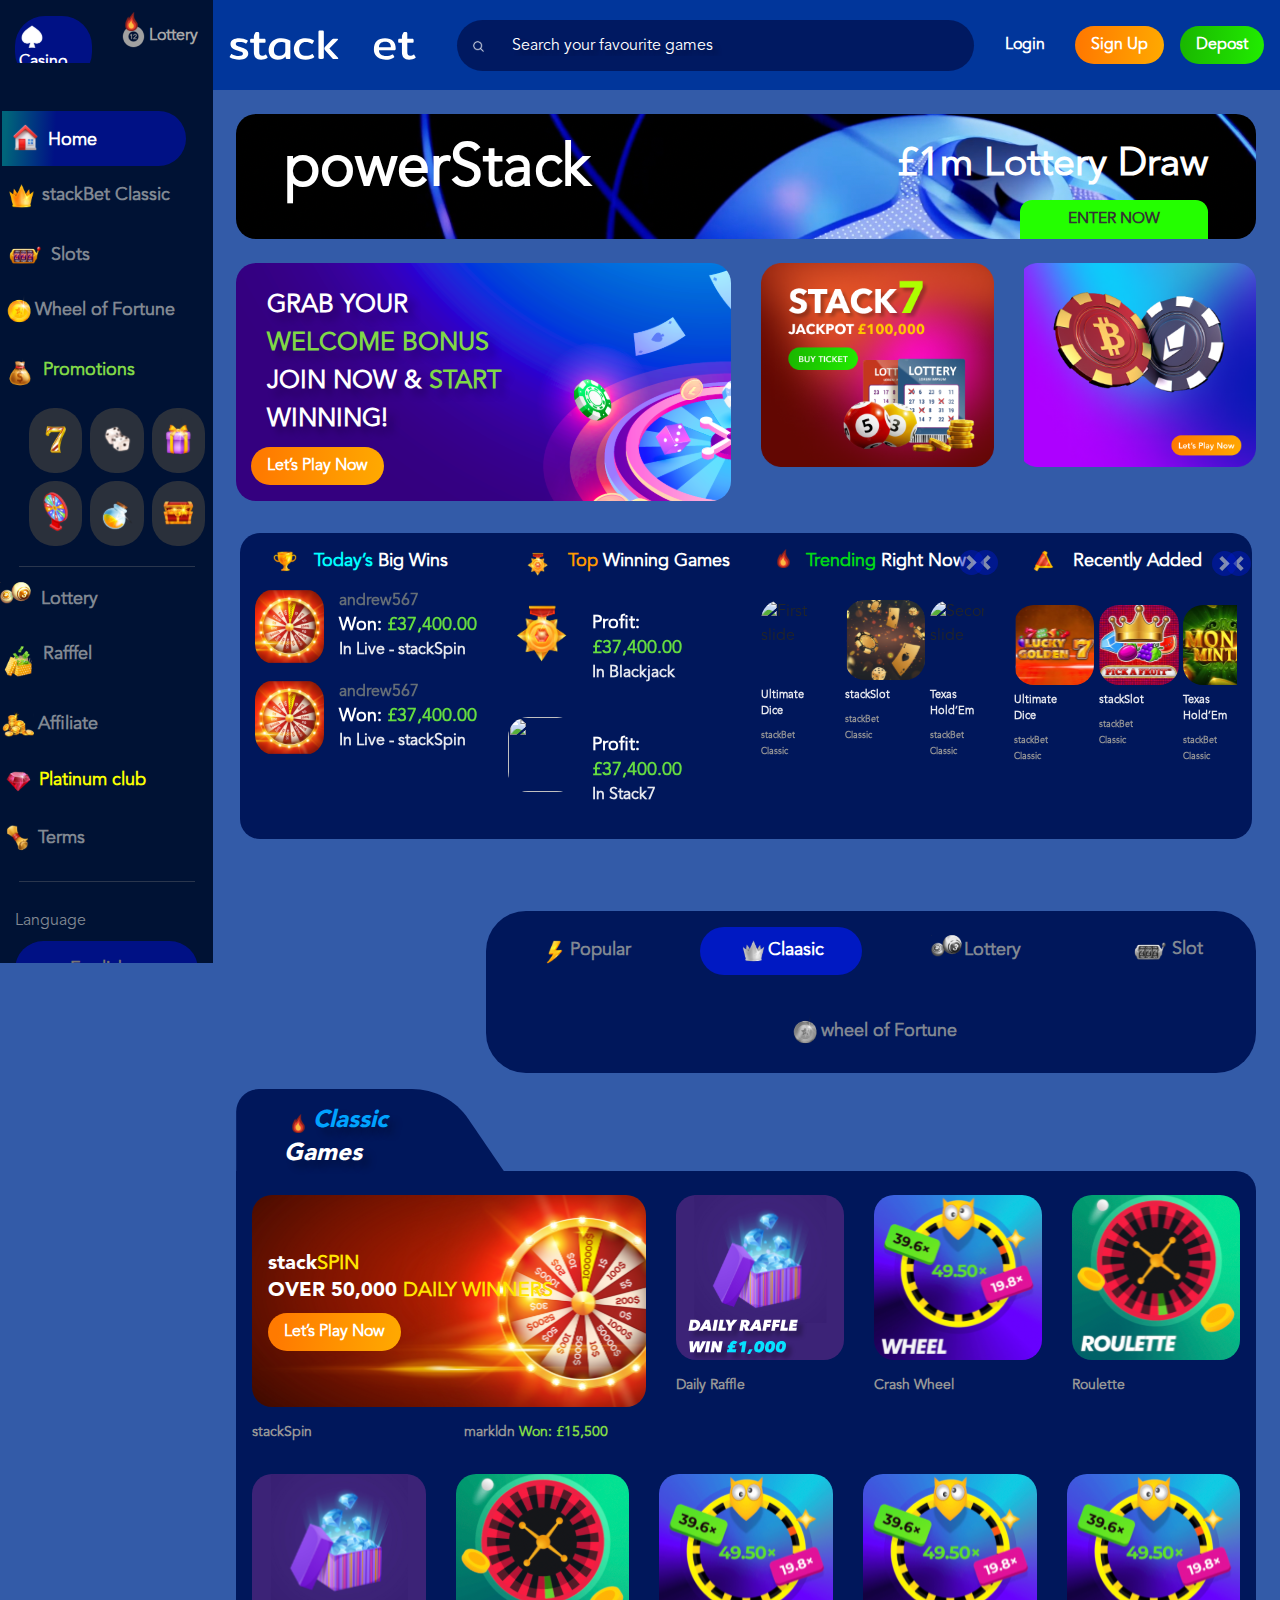
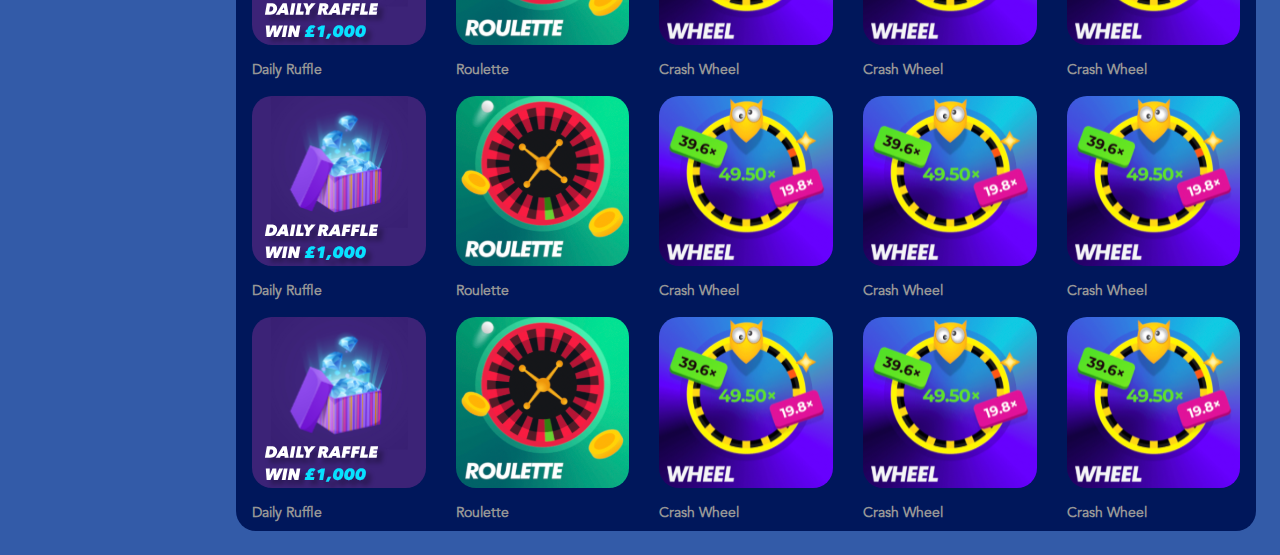
==== commit d2240d57: "sign up" ====
--- a/index.html
+++ b/index.html
@@ -57,8 +57,10 @@
 
 
                 <div class="d-flex">
-                    <div class="d-flex"><button class="login_btn">Login</button></div>
-                    <div><button class="sign_btn login_btn px-md-3 px-1 py-2 ml-md-4 ml-1">Sign Up</button></div>
+                    <div class="d-flex"><button class="login_btn" data-toggle="modal"
+                            data-target="#LoginModal">Login</button></div>
+                    <div><button class="sign_btn login_btn px-md-3 px-1 py-2 ml-md-4 ml-1" data-toggle="modal"
+                            data-target="#SignupModal">Sign Up</button></div>
                     <div class="d-md-block d-none"><button class="depost_btn login_btn px-3 py-2 ml-3">Depost</button>
                     </div>
                 </div>
@@ -89,8 +91,8 @@
                     <!--Grid column-->
                     <ul class="nav nav-pills flex-column" id="myTab" role="tablist">
                         <li class="nav-item pt-4">
-                            <a class="nav-link  cyan-blue" id="home-1-tab" data-toggle="tab" href="#home-1" role="tab"
-                                aria-controls="home" aria-selected="true">
+                            <a class="nav-link active cyan-blue" id="home-1-tab" data-toggle="tab" href="#home-1"
+                                role="tab" aria-controls="home" aria-selected="true">
 
                                 <div class="row py-1 ">
                                     <img src="assets/images/home-png 1.svg" class="img-fluid px-2" alt="">
@@ -99,7 +101,7 @@
                             </a>
                         </li>
                         <li class="nav-item">
-                            <a class="nav-link active cyan-blue" id="stackBet-tab" data-toggle="tab" href="#stackBet"
+                            <a class="nav-link  cyan-blue" id="stackBet-tab" data-toggle="tab" href="#stackBet"
                                 role="tab" aria-controls="stackBet" aria-selected="false">
                                 <div class="row py-1 ">
                                     <img src="assets/images/setbet.svg" class="img-fluid px-1" alt="">
@@ -267,7 +269,8 @@
 
                 <!-- Tab panels -->
                 <div class="tab-content pl-md-3" id="myTabContent">
-                    <div class="tab-pane fade  my-4" id="home-1" role="tabpanel" aria-labelledby="home-1-tab">
+                    <div class="tab-pane fade  my-4 show active" id="home-1" role="tabpanel"
+                        aria-labelledby="home-1-tab">
                         <div class="enter-now">
                             <div class="row">
                                 <div class="col-lg-6 py-2">
@@ -686,188 +689,775 @@
                                 <li class="nav-item flex-sm-fill p-3">
                                     <a id="home-tab" data-toggle="tab" href="#home" role="tab" aria-controls="home"
                                         aria-selected="true"
-                                        class="nav-link border-0 cyan-blue  font-weight-bold  active"><img
+                                        class="nav-link border-0 cyan-blue  font-weight-bold  "><img
                                             src="assets/images/popular.svg">Popular</a>
                                 </li>
                                 <li class="nav-item flex-sm-fill p-3">
                                     <a id="classic-tab" data-toggle="tab" href="#classic" role="tab"
-                                        aria-controls="home" aria-selected="true"
-                                        class="nav-link border-0 cyan-blue font-weight-bold"><img
+                                        aria-controls="classic" aria-selected="false"
+                                        class="nav-link border-0 cyan-blue font-weight-bold active"><img
                                             src="assets/images/classic.svg">Claasic</a>
                                 </li>
                                 <li class="nav-item flex-sm-fill p-3">
                                     <a id="Lottery-tab" data-toggle="tab" href="#Lottery" role="tab"
-                                        aria-controls="home" aria-selected="true"
+                                        aria-controls="home" aria-selected="false"
                                         class="nav-link border-0 cyan-blue font-weight-bold "><img
                                             src="assets/images/lottery-hr.svg">Lottery</a>
                                 </li>
                                 <li class="nav-item flex-sm-fill p-3">
                                     <a id="Slot-tab" data-toggle="tab" href="#Slot" role="tab" aria-controls="home"
-                                        aria-selected="true" class="nav-link border-0 cyan-blue font-weight-bold"><img
+                                        aria-selected="false" class="nav-link border-0 cyan-blue font-weight-bold"><img
                                             src="assets/images/slot-hr.svg">Slot</a>
                                 </li>
                                 <li class="nav-item flex-sm-fill p-3">
                                     <a id="wheel-tab" data-toggle="tab" href="#wheel" role="tab" aria-controls="home"
-                                        aria-selected="true" class="nav-link border-0 cyan-blue  font-weight-bold"><img
+                                        aria-selected="false" class="nav-link border-0 cyan-blue  font-weight-bold"><img
                                             src="assets/images/wheel-hr.svg">wheel of Fortune</a>
                                 </li>
                             </ul>
                             <div id="myTabContent" class="tab-content">
-                                <div id="home" role="tabpanel" aria-labelledby="home-tab">
-
-                                    <div class="tab-pane fade py-2 show active">
-                                        <!----------rectangle------------>
-                                        <div class="w-100">
-                                            <div class="rectangle-bg">
-                                                <div class="ml-5 pt-lg-3 pt-1 mt-3"><img src="assets/images/fire.svg"
-                                                        class="img-fluid mx-2" alt=""><span class="">Classic</span>
-                                                </div>
-                                                <span class="text-white ml-5">Games</span>
-                                            </div>
-                                        </div>
-                                        <div id="claasic-bg">
-                                            <div class="row py-4 px-3" id="">
-                                                <div class="col-lg-5">
-                                                    <div class="stackspin py-2">
-
-                                                        <h3 class="pt-5 px-3">stack<span>SPIN</span> <br>OVER
-                                                            50,000
-                                                            <span>DAILY WINNERS</span> <br>
-                                                        </h3>
-                                                        <div class="pb-5 ml-3">
-                                                            <button class="px-3 py-2 stack-btn">Let’s Play
-                                                                Now</button>
-                                                        </div>
+                                <div class="tab-pane fade " id="home" role="tabpanel" aria-labelledby="home-tab">
+                                    <div class="w-100">
+                                        <div class="rectangle-bg">
+                                            <div class="ml-5 pt-lg-3 pt-1 mt-3"><img src="assets/images/fire.svg"
+                                                    class="img-fluid mx-2" alt=""><span class="">Popular</span>
+                                            </div>
+                                            <span class="text-white ml-5">Games</span>
+                                        </div>
+                                    </div>
+                                    <div id="claasic-bg">
+                                        <div class="row py-4 px-3" id="">
+                                            <div class="col-lg-5">
+                                                <div class="stackspin py-2">
+
+                                                    <h3 class="pt-5 px-3">stack<span>SPIN</span> <br>OVER
+                                                        50,000
+                                                        <span>DAILY WINNERS</span> <br>
+                                                    </h3>
+                                                    <div class="pb-5 ml-3">
+                                                        <button class="px-3 py-2 stack-btn">Let’s Play
+                                                            Now</button>
                                                     </div>
-                                                    <div class="row mt-3"><span class="stack-span col">stackSpin</span>
-                                                        <span class="col stack-span">markldn <span
-                                                                class="stack-span1">Won:
-                                                                £15,500</span></span>
+                                                </div>
+                                                <div class="row mt-3"><span class="stack-span col">stackSpin</span>
+                                                    <span class="col stack-span">markldn <span class="stack-span1">Won:
+                                                            £15,500</span></span>
+                                                </div>
+                                            </div>
+                                            <div class="col mt-lg-0 mt-3">
+
+                                                <img src="assets/images/classic-g2.svg" alt="" class="img-fluid">
+                                                <div class="row mt-3"><span class="stack-span col">Daily
+                                                        Raffle</span>
+
+                                                </div>
+
+                                            </div>
+                                            <div class="col  mt-lg-0 mt-3"><img src="assets/images/classic-g3.svg"
+                                                    alt="" class="img-fluid">
+                                                <div class="row mt-3"><span class="stack-span col">Crash
+                                                        Wheel</span>
+                                                </div>
+                                            </div>
+                                            <div class="col  mt-lg-0 mt-3">
+                                                <img src="assets/images/classic-g4.svg" alt="" class="img-fluid">
+                                                <div class="row mt-3"><span class="stack-span col">Roulette</span>
+                                                </div>
+                                            </div>
+                                        </div>
+                                        <div class="row px-3 py-2">
+                                            <div class="col-lg col-4 mt-lg-0 mt-3">
+                                                <img src="assets/images/daily.svg" alt="" class="img-fluid">
+                                                <div class="row mt-3"><span class="stack-span col">Daily
+                                                        Ruffle</span>
+                                                </div>
+                                            </div>
+                                            <div class="col-lg col-4  mt-lg-0 mt-3">
+                                                <img src="assets/images/classic-g4.svg" alt="" class="img-fluid">
+                                                <div class="row mt-3"><span class="stack-span col">Roulette</span>
+                                                </div>
+                                            </div>
+                                            <div class="col-lg col-4  mt-lg-0 mt-3"><img
+                                                    src="assets/images/classic-g3.svg" alt="" class="img-fluid">
+                                                <div class="row mt-3"><span class="stack-span col">Crash
+                                                        Wheel</span>
+                                                </div>
+                                            </div>
+                                            <div class="col-lg col-4  mt-lg-0 mt-3"><img
+                                                    src="assets/images/classic-g3.svg" alt="" class="img-fluid">
+                                                <div class="row mt-3"><span class="stack-span col">Crash
+                                                        Wheel</span>
+                                                </div>
+                                            </div>
+                                            <div class="col-lg col-4  mt-lg-0 mt-3"><img
+                                                    src="assets/images/classic-g3.svg" alt="" class="img-fluid">
+                                                <div class="row mt-3"><span class="stack-span col">Crash
+                                                        Wheel</span>
+                                                </div>
+                                            </div>
+
+                                        </div>
+                                        <div class="row px-3 py-2">
+
+                                            <div class="col-lg col-4  mt-lg-0 mt-3">
+                                                <img src="assets/images/daily.svg" alt="" class="img-fluid">
+                                                <div class="row mt-3"><span class="stack-span col">Daily
+                                                        Ruffle</span>
+                                                </div>
+                                            </div>
+                                            <div class="col-lg col-4  mt-lg-0 mt-3">
+                                                <img src="assets/images/classic-g4.svg" alt="" class="img-fluid">
+                                                <div class="row mt-3"><span class="stack-span col">Roulette</span>
+                                                </div>
+                                            </div>
+                                            <div class="col-lg col-4  mt-lg-0 mt-3"><img
+                                                    src="assets/images/classic-g3.svg" alt="" class="img-fluid">
+                                                <div class="row mt-3"><span class="stack-span col">Crash
+                                                        Wheel</span>
+                                                </div>
+                                            </div>
+                                            <div class="col-lg col-4  mt-lg-0 mt-3"><img
+                                                    src="assets/images/classic-g3.svg" alt="" class="img-fluid">
+                                                <div class="row mt-3"><span class="stack-span col">Crash
+                                                        Wheel</span>
+                                                </div>
+                                            </div>
+                                            <div class="col-lg col-4  mt-lg-0 mt-3"><img
+                                                    src="assets/images/classic-g3.svg" alt="" class="img-fluid">
+                                                <div class="row mt-3"><span class="stack-span col">Crash
+                                                        Wheel</span>
+                                                </div>
+                                            </div>
+                                        </div>
+                                        <div class="row px-3 py-2">
+                                            <div class="col-lg col-4 mt-lg-0 mt-3">
+                                                <img src="assets/images/daily.svg" alt="" class="img-fluid">
+                                                <div class="row mt-3"><span class="stack-span col">Daily
+                                                        Ruffle</span>
+                                                </div>
+                                            </div>
+                                            <div class="col-lg col-4 mt-lg-0 mt-3">
+                                                <img src="assets/images/classic-g4.svg" alt="" class="img-fluid">
+                                                <div class="row mt-3"><span class="stack-span col">Roulette</span>
+                                                </div>
+                                            </div>
+                                            <div class="col-lg col-4  mt-lg-0 mt-3"><img
+                                                    src="assets/images/classic-g3.svg" alt="" class="img-fluid">
+                                                <div class="row mt-3"><span class="stack-span col">Crash
+                                                        Wheel</span>
+                                                </div>
+                                            </div>
+                                            <div class="col-lg col-4  mt-lg-0 mt-3"><img
+                                                    src="assets/images/classic-g3.svg" alt="" class="img-fluid">
+                                                <div class="row mt-3"><span class="stack-span col">Crash
+                                                        Wheel</span>
+                                                </div>
+                                            </div>
+                                            <div class="col-lg col-4 mt-lg-0 mt-3"><img
+                                                    src="assets/images/classic-g3.svg" alt="" class="img-fluid">
+                                                <div class="row mt-3"><span class="stack-span col">Crash
+                                                        Wheel</span>
+                                                </div>
+                                            </div>
+
+                                        </div>
+                                    </div>
+                                </div>
+                                <!-- End rounded tabs -->
+
+
+
+                                <div class="tab-pane fade show active" id="classic" role="tabpanel"
+                                    aria-labelledby="classic-tab">
+                                    <div class="w-100">
+                                        <div class="rectangle-bg">
+                                            <div class="ml-5 pt-lg-3 pt-1 mt-3"><img src="assets/images/fire.svg"
+                                                    class="img-fluid mx-2" alt=""><span class="">Classic</span>
+                                            </div>
+                                            <span class="text-white ml-5">Games</span>
+                                        </div>
+                                    </div>
+                                    <div id="claasic-bg">
+                                        <div class="row py-4 px-3" id="">
+                                            <div class="col-lg-5">
+                                                <div class="stackspin py-2">
+
+                                                    <h3 class="pt-5 px-3">stack<span>SPIN</span> <br>OVER
+                                                        50,000
+                                                        <span>DAILY WINNERS</span> <br>
+                                                    </h3>
+                                                    <div class="pb-5 ml-3">
+                                                        <button class="px-3 py-2 stack-btn">Let’s Play
+                                                            Now</button>
                                                     </div>
                                                 </div>
-                                                <div class="col mt-lg-0 mt-3">
-
-                                                    <img src="assets/images/classic-g2.svg" alt="" class="img-fluid">
-                                                    <div class="row mt-3"><span class="stack-span col">Daily
-                                                            Raffle</span>
-
+                                                <div class="row mt-3"><span class="stack-span col">stackSpin</span>
+                                                    <span class="col stack-span">markldn <span class="stack-span1">Won:
+                                                            £15,500</span></span>
+                                                </div>
+                                            </div>
+                                            <div class="col mt-lg-0 mt-3">
+
+                                                <img src="assets/images/classic-g2.svg" alt="" class="img-fluid">
+                                                <div class="row mt-3"><span class="stack-span col">Daily
+                                                        Raffle</span>
+
+                                                </div>
+
+                                            </div>
+                                            <div class="col  mt-lg-0 mt-3"><img src="assets/images/classic-g3.svg"
+                                                    alt="" class="img-fluid">
+                                                <div class="row mt-3"><span class="stack-span col">Crash
+                                                        Wheel</span>
+                                                </div>
+                                            </div>
+                                            <div class="col  mt-lg-0 mt-3">
+                                                <img src="assets/images/classic-g4.svg" alt="" class="img-fluid">
+                                                <div class="row mt-3"><span class="stack-span col">Roulette</span>
+                                                </div>
+                                            </div>
+                                        </div>
+                                        <div class="row px-3 py-2">
+                                            <div class="col-lg col-4 mt-lg-0 mt-3">
+                                                <img src="assets/images/daily.svg" alt="" class="img-fluid">
+                                                <div class="row mt-3"><span class="stack-span col">Daily
+                                                        Ruffle</span>
+                                                </div>
+                                            </div>
+                                            <div class="col-lg col-4  mt-lg-0 mt-3">
+                                                <img src="assets/images/classic-g4.svg" alt="" class="img-fluid">
+                                                <div class="row mt-3"><span class="stack-span col">Roulette</span>
+                                                </div>
+                                            </div>
+                                            <div class="col-lg col-4  mt-lg-0 mt-3"><img
+                                                    src="assets/images/classic-g3.svg" alt="" class="img-fluid">
+                                                <div class="row mt-3"><span class="stack-span col">Crash
+                                                        Wheel</span>
+                                                </div>
+                                            </div>
+                                            <div class="col-lg col-4  mt-lg-0 mt-3"><img
+                                                    src="assets/images/classic-g3.svg" alt="" class="img-fluid">
+                                                <div class="row mt-3"><span class="stack-span col">Crash
+                                                        Wheel</span>
+                                                </div>
+                                            </div>
+                                            <div class="col-lg col-4  mt-lg-0 mt-3"><img
+                                                    src="assets/images/classic-g3.svg" alt="" class="img-fluid">
+                                                <div class="row mt-3"><span class="stack-span col">Crash
+                                                        Wheel</span>
+                                                </div>
+                                            </div>
+
+                                        </div>
+                                        <div class="row px-3 py-2">
+
+                                            <div class="col-lg col-4  mt-lg-0 mt-3">
+                                                <img src="assets/images/daily.svg" alt="" class="img-fluid">
+                                                <div class="row mt-3"><span class="stack-span col">Daily
+                                                        Ruffle</span>
+                                                </div>
+                                            </div>
+                                            <div class="col-lg col-4  mt-lg-0 mt-3">
+                                                <img src="assets/images/classic-g4.svg" alt="" class="img-fluid">
+                                                <div class="row mt-3"><span class="stack-span col">Roulette</span>
+                                                </div>
+                                            </div>
+                                            <div class="col-lg col-4  mt-lg-0 mt-3"><img
+                                                    src="assets/images/classic-g3.svg" alt="" class="img-fluid">
+                                                <div class="row mt-3"><span class="stack-span col">Crash
+                                                        Wheel</span>
+                                                </div>
+                                            </div>
+                                            <div class="col-lg col-4  mt-lg-0 mt-3"><img
+                                                    src="assets/images/classic-g3.svg" alt="" class="img-fluid">
+                                                <div class="row mt-3"><span class="stack-span col">Crash
+                                                        Wheel</span>
+                                                </div>
+                                            </div>
+                                            <div class="col-lg col-4  mt-lg-0 mt-3"><img
+                                                    src="assets/images/classic-g3.svg" alt="" class="img-fluid">
+                                                <div class="row mt-3"><span class="stack-span col">Crash
+                                                        Wheel</span>
+                                                </div>
+                                            </div>
+                                        </div>
+                                        <div class="row px-3 py-2">
+                                            <div class="col-lg col-4 mt-lg-0 mt-3">
+                                                <img src="assets/images/daily.svg" alt="" class="img-fluid">
+                                                <div class="row mt-3"><span class="stack-span col">Daily
+                                                        Ruffle</span>
+                                                </div>
+                                            </div>
+                                            <div class="col-lg col-4 mt-lg-0 mt-3">
+                                                <img src="assets/images/classic-g4.svg" alt="" class="img-fluid">
+                                                <div class="row mt-3"><span class="stack-span col">Roulette</span>
+                                                </div>
+                                            </div>
+                                            <div class="col-lg col-4  mt-lg-0 mt-3"><img
+                                                    src="assets/images/classic-g3.svg" alt="" class="img-fluid">
+                                                <div class="row mt-3"><span class="stack-span col">Crash
+                                                        Wheel</span>
+                                                </div>
+                                            </div>
+                                            <div class="col-lg col-4  mt-lg-0 mt-3"><img
+                                                    src="assets/images/classic-g3.svg" alt="" class="img-fluid">
+                                                <div class="row mt-3"><span class="stack-span col">Crash
+                                                        Wheel</span>
+                                                </div>
+                                            </div>
+                                            <div class="col-lg col-4 mt-lg-0 mt-3"><img
+                                                    src="assets/images/classic-g3.svg" alt="" class="img-fluid">
+                                                <div class="row mt-3"><span class="stack-span col">Crash
+                                                        Wheel</span>
+                                                </div>
+                                            </div>
+
+                                        </div>
+                                    </div>
+                                </div>
+
+                                <div class="tab-pane fade" id="Lottery" role="tabpanel" aria-labelledby="Lottery-tab">
+                                    <div class="w-100">
+                                        <div class="rectangle-bg">
+                                            <div class="ml-5 pt-lg-3 pt-1 mt-3"><img src="assets/images/fire.svg"
+                                                    class="img-fluid mx-2" alt=""><span class="">Lottery</span>
+                                            </div>
+                                            <span class="text-white ml-5">Games</span>
+                                        </div>
+                                    </div>
+                                    <div id="claasic-bg">
+                                        <div class="row py-4 px-3" id="">
+                                            <div class="col-lg-5">
+                                                <div class="stackspin py-2">
+
+                                                    <h3 class="pt-5 px-3">stack<span>SPIN</span> <br>OVER
+                                                        50,000
+                                                        <span>DAILY WINNERS</span> <br>
+                                                    </h3>
+                                                    <div class="pb-5 ml-3">
+                                                        <button class="px-3 py-2 stack-btn">Let’s Play
+                                                            Now</button>
                                                     </div>
-
-                                                </div>
-                                                <div class="col  mt-lg-0 mt-3"><img src="assets/images/classic-g3.svg"
-                                                        alt="" class="img-fluid">
-                                                    <div class="row mt-3"><span class="stack-span col">Crash
-                                                            Wheel</span>
+                                                </div>
+                                                <div class="row mt-3"><span class="stack-span col">stackSpin</span>
+                                                    <span class="col stack-span">markldn <span class="stack-span1">Won:
+                                                            £15,500</span></span>
+                                                </div>
+                                            </div>
+                                            <div class="col mt-lg-0 mt-3">
+
+                                                <img src="assets/images/classic-g2.svg" alt="" class="img-fluid">
+                                                <div class="row mt-3"><span class="stack-span col">Daily
+                                                        Raffle</span>
+
+                                                </div>
+
+                                            </div>
+                                            <div class="col  mt-lg-0 mt-3"><img src="assets/images/classic-g3.svg"
+                                                    alt="" class="img-fluid">
+                                                <div class="row mt-3"><span class="stack-span col">Crash
+                                                        Wheel</span>
+                                                </div>
+                                            </div>
+                                            <div class="col  mt-lg-0 mt-3">
+                                                <img src="assets/images/classic-g4.svg" alt="" class="img-fluid">
+                                                <div class="row mt-3"><span class="stack-span col">Roulette</span>
+                                                </div>
+                                            </div>
+                                        </div>
+                                        <div class="row px-3 py-2">
+                                            <div class="col-lg col-4 mt-lg-0 mt-3">
+                                                <img src="assets/images/daily.svg" alt="" class="img-fluid">
+                                                <div class="row mt-3"><span class="stack-span col">Daily
+                                                        Ruffle</span>
+                                                </div>
+                                            </div>
+                                            <div class="col-lg col-4  mt-lg-0 mt-3">
+                                                <img src="assets/images/classic-g4.svg" alt="" class="img-fluid">
+                                                <div class="row mt-3"><span class="stack-span col">Roulette</span>
+                                                </div>
+                                            </div>
+                                            <div class="col-lg col-4  mt-lg-0 mt-3"><img
+                                                    src="assets/images/classic-g3.svg" alt="" class="img-fluid">
+                                                <div class="row mt-3"><span class="stack-span col">Crash
+                                                        Wheel</span>
+                                                </div>
+                                            </div>
+                                            <div class="col-lg col-4  mt-lg-0 mt-3"><img
+                                                    src="assets/images/classic-g3.svg" alt="" class="img-fluid">
+                                                <div class="row mt-3"><span class="stack-span col">Crash
+                                                        Wheel</span>
+                                                </div>
+                                            </div>
+                                            <div class="col-lg col-4  mt-lg-0 mt-3"><img
+                                                    src="assets/images/classic-g3.svg" alt="" class="img-fluid">
+                                                <div class="row mt-3"><span class="stack-span col">Crash
+                                                        Wheel</span>
+                                                </div>
+                                            </div>
+
+                                        </div>
+                                        <div class="row px-3 py-2">
+
+                                            <div class="col-lg col-4  mt-lg-0 mt-3">
+                                                <img src="assets/images/daily.svg" alt="" class="img-fluid">
+                                                <div class="row mt-3"><span class="stack-span col">Daily
+                                                        Ruffle</span>
+                                                </div>
+                                            </div>
+                                            <div class="col-lg col-4  mt-lg-0 mt-3">
+                                                <img src="assets/images/classic-g4.svg" alt="" class="img-fluid">
+                                                <div class="row mt-3"><span class="stack-span col">Roulette</span>
+                                                </div>
+                                            </div>
+                                            <div class="col-lg col-4  mt-lg-0 mt-3"><img
+                                                    src="assets/images/classic-g3.svg" alt="" class="img-fluid">
+                                                <div class="row mt-3"><span class="stack-span col">Crash
+                                                        Wheel</span>
+                                                </div>
+                                            </div>
+                                            <div class="col-lg col-4  mt-lg-0 mt-3"><img
+                                                    src="assets/images/classic-g3.svg" alt="" class="img-fluid">
+                                                <div class="row mt-3"><span class="stack-span col">Crash
+                                                        Wheel</span>
+                                                </div>
+                                            </div>
+                                            <div class="col-lg col-4  mt-lg-0 mt-3"><img
+                                                    src="assets/images/classic-g3.svg" alt="" class="img-fluid">
+                                                <div class="row mt-3"><span class="stack-span col">Crash
+                                                        Wheel</span>
+                                                </div>
+                                            </div>
+                                        </div>
+                                        <div class="row px-3 py-2">
+                                            <div class="col-lg col-4 mt-lg-0 mt-3">
+                                                <img src="assets/images/daily.svg" alt="" class="img-fluid">
+                                                <div class="row mt-3"><span class="stack-span col">Daily
+                                                        Ruffle</span>
+                                                </div>
+                                            </div>
+                                            <div class="col-lg col-4 mt-lg-0 mt-3">
+                                                <img src="assets/images/classic-g4.svg" alt="" class="img-fluid">
+                                                <div class="row mt-3"><span class="stack-span col">Roulette</span>
+                                                </div>
+                                            </div>
+                                            <div class="col-lg col-4  mt-lg-0 mt-3"><img
+                                                    src="assets/images/classic-g3.svg" alt="" class="img-fluid">
+                                                <div class="row mt-3"><span class="stack-span col">Crash
+                                                        Wheel</span>
+                                                </div>
+                                            </div>
+                                            <div class="col-lg col-4  mt-lg-0 mt-3"><img
+                                                    src="assets/images/classic-g3.svg" alt="" class="img-fluid">
+                                                <div class="row mt-3"><span class="stack-span col">Crash
+                                                        Wheel</span>
+                                                </div>
+                                            </div>
+                                            <div class="col-lg col-4 mt-lg-0 mt-3"><img
+                                                    src="assets/images/classic-g3.svg" alt="" class="img-fluid">
+                                                <div class="row mt-3"><span class="stack-span col">Crash
+                                                        Wheel</span>
+                                                </div>
+                                            </div>
+
+                                        </div>
+                                    </div>
+                                </div>
+
+                                <div class="tab-pane fade" id="Slot" role="tabpanel" aria-labelledby="Slot-tab">
+                                    <div class="w-100">
+                                        <div class="rectangle-bg">
+                                            <div class="ml-5 pt-lg-3 pt-1 mt-3"><img src="assets/images/fire.svg"
+                                                    class="img-fluid mx-2" alt=""><span class="">Slot</span>
+                                            </div>
+                                            <span class="text-white ml-5">Games</span>
+                                        </div>
+                                    </div>
+                                    <div id="claasic-bg">
+                                        <div class="row py-4 px-3" id="">
+                                            <div class="col-lg-5">
+                                                <div class="stackspin py-2">
+
+                                                    <h3 class="pt-5 px-3">stack<span>SPIN</span> <br>OVER
+                                                        50,000
+                                                        <span>DAILY WINNERS</span> <br>
+                                                    </h3>
+                                                    <div class="pb-5 ml-3">
+                                                        <button class="px-3 py-2 stack-btn">Let’s Play
+                                                            Now</button>
                                                     </div>
                                                 </div>
-                                                <div class="col  mt-lg-0 mt-3">
-                                                    <img src="assets/images/classic-g4.svg" alt="" class="img-fluid">
-                                                    <div class="row mt-3"><span class="stack-span col">Roulette</span>
+                                                <div class="row mt-3"><span class="stack-span col">stackSpin</span>
+                                                    <span class="col stack-span">markldn <span class="stack-span1">Won:
+                                                            £15,500</span></span>
+                                                </div>
+                                            </div>
+                                            <div class="col mt-lg-0 mt-3">
+
+                                                <img src="assets/images/classic-g2.svg" alt="" class="img-fluid">
+                                                <div class="row mt-3"><span class="stack-span col">Daily
+                                                        Raffle</span>
+
+                                                </div>
+
+                                            </div>
+                                            <div class="col  mt-lg-0 mt-3"><img src="assets/images/classic-g3.svg"
+                                                    alt="" class="img-fluid">
+                                                <div class="row mt-3"><span class="stack-span col">Crash
+                                                        Wheel</span>
+                                                </div>
+                                            </div>
+                                            <div class="col  mt-lg-0 mt-3">
+                                                <img src="assets/images/classic-g4.svg" alt="" class="img-fluid">
+                                                <div class="row mt-3"><span class="stack-span col">Roulette</span>
+                                                </div>
+                                            </div>
+                                        </div>
+                                        <div class="row px-3 py-2">
+                                            <div class="col-lg col-4 mt-lg-0 mt-3">
+                                                <img src="assets/images/daily.svg" alt="" class="img-fluid">
+                                                <div class="row mt-3"><span class="stack-span col">Daily
+                                                        Ruffle</span>
+                                                </div>
+                                            </div>
+                                            <div class="col-lg col-4  mt-lg-0 mt-3">
+                                                <img src="assets/images/classic-g4.svg" alt="" class="img-fluid">
+                                                <div class="row mt-3"><span class="stack-span col">Roulette</span>
+                                                </div>
+                                            </div>
+                                            <div class="col-lg col-4  mt-lg-0 mt-3"><img
+                                                    src="assets/images/classic-g3.svg" alt="" class="img-fluid">
+                                                <div class="row mt-3"><span class="stack-span col">Crash
+                                                        Wheel</span>
+                                                </div>
+                                            </div>
+                                            <div class="col-lg col-4  mt-lg-0 mt-3"><img
+                                                    src="assets/images/classic-g3.svg" alt="" class="img-fluid">
+                                                <div class="row mt-3"><span class="stack-span col">Crash
+                                                        Wheel</span>
+                                                </div>
+                                            </div>
+                                            <div class="col-lg col-4  mt-lg-0 mt-3"><img
+                                                    src="assets/images/classic-g3.svg" alt="" class="img-fluid">
+                                                <div class="row mt-3"><span class="stack-span col">Crash
+                                                        Wheel</span>
+                                                </div>
+                                            </div>
+
+                                        </div>
+                                        <div class="row px-3 py-2">
+
+                                            <div class="col-lg col-4  mt-lg-0 mt-3">
+                                                <img src="assets/images/daily.svg" alt="" class="img-fluid">
+                                                <div class="row mt-3"><span class="stack-span col">Daily
+                                                        Ruffle</span>
+                                                </div>
+                                            </div>
+                                            <div class="col-lg col-4  mt-lg-0 mt-3">
+                                                <img src="assets/images/classic-g4.svg" alt="" class="img-fluid">
+                                                <div class="row mt-3"><span class="stack-span col">Roulette</span>
+                                                </div>
+                                            </div>
+                                            <div class="col-lg col-4  mt-lg-0 mt-3"><img
+                                                    src="assets/images/classic-g3.svg" alt="" class="img-fluid">
+                                                <div class="row mt-3"><span class="stack-span col">Crash
+                                                        Wheel</span>
+                                                </div>
+                                            </div>
+                                            <div class="col-lg col-4  mt-lg-0 mt-3"><img
+                                                    src="assets/images/classic-g3.svg" alt="" class="img-fluid">
+                                                <div class="row mt-3"><span class="stack-span col">Crash
+                                                        Wheel</span>
+                                                </div>
+                                            </div>
+                                            <div class="col-lg col-4  mt-lg-0 mt-3"><img
+                                                    src="assets/images/classic-g3.svg" alt="" class="img-fluid">
+                                                <div class="row mt-3"><span class="stack-span col">Crash
+                                                        Wheel</span>
+                                                </div>
+                                            </div>
+                                        </div>
+                                        <div class="row px-3 py-2">
+                                            <div class="col-lg col-4 mt-lg-0 mt-3">
+                                                <img src="assets/images/daily.svg" alt="" class="img-fluid">
+                                                <div class="row mt-3"><span class="stack-span col">Daily
+                                                        Ruffle</span>
+                                                </div>
+                                            </div>
+                                            <div class="col-lg col-4 mt-lg-0 mt-3">
+                                                <img src="assets/images/classic-g4.svg" alt="" class="img-fluid">
+                                                <div class="row mt-3"><span class="stack-span col">Roulette</span>
+                                                </div>
+                                            </div>
+                                            <div class="col-lg col-4  mt-lg-0 mt-3"><img
+                                                    src="assets/images/classic-g3.svg" alt="" class="img-fluid">
+                                                <div class="row mt-3"><span class="stack-span col">Crash
+                                                        Wheel</span>
+                                                </div>
+                                            </div>
+                                            <div class="col-lg col-4  mt-lg-0 mt-3"><img
+                                                    src="assets/images/classic-g3.svg" alt="" class="img-fluid">
+                                                <div class="row mt-3"><span class="stack-span col">Crash
+                                                        Wheel</span>
+                                                </div>
+                                            </div>
+                                            <div class="col-lg col-4 mt-lg-0 mt-3"><img
+                                                    src="assets/images/classic-g3.svg" alt="" class="img-fluid">
+                                                <div class="row mt-3"><span class="stack-span col">Crash
+                                                        Wheel</span>
+                                                </div>
+                                            </div>
+
+                                        </div>
+                                    </div>
+                                </div>
+                                <div class="tab-pane fade" id="wheel" role="tabpanel" aria-labelledby="wheel-tab">
+                                    <div class="w-100">
+                                        <div class="rectangle-bg">
+                                            <div class="ml-5 pt-lg-3 pt-1 mt-3"><img src="assets/images/fire.svg"
+                                                    class="img-fluid mx-2" alt=""><span class="">Wheel</span>
+                                            </div>
+                                            <span class="text-white ml-5">Games</span>
+                                        </div>
+                                    </div>
+                                    <div id="claasic-bg">
+                                        <div class="row py-4 px-3" id="">
+                                            <div class="col-lg-5">
+                                                <div class="stackspin py-2">
+
+                                                    <h3 class="pt-5 px-3">stack<span>SPIN</span> <br>OVER
+                                                        50,000
+                                                        <span>DAILY WINNERS</span> <br>
+                                                    </h3>
+                                                    <div class="pb-5 ml-3">
+                                                        <button class="px-3 py-2 stack-btn">Let’s Play
+                                                            Now</button>
                                                     </div>
                                                 </div>
-                                            </div>
-                                            <div class="row px-3 py-2">
-                                                <div class="col-lg col-4 mt-lg-0 mt-3">
-                                                    <img src="assets/images/daily.svg" alt="" class="img-fluid">
-                                                    <div class="row mt-3"><span class="stack-span col">Daily
-                                                            Ruffle</span>
-                                                    </div>
-                                                </div>
-                                                <div class="col-lg col-4  mt-lg-0 mt-3">
-                                                    <img src="assets/images/classic-g4.svg" alt="" class="img-fluid">
-                                                    <div class="row mt-3"><span class="stack-span col">Roulette</span>
-                                                    </div>
-                                                </div>
-                                                <div class="col-lg col-4  mt-lg-0 mt-3"><img
-                                                        src="assets/images/classic-g3.svg" alt="" class="img-fluid">
-                                                    <div class="row mt-3"><span class="stack-span col">Crash
-                                                            Wheel</span>
-                                                    </div>
-                                                </div>
-                                                <div class="col-lg col-4  mt-lg-0 mt-3"><img
-                                                        src="assets/images/classic-g3.svg" alt="" class="img-fluid">
-                                                    <div class="row mt-3"><span class="stack-span col">Crash
-                                                            Wheel</span>
-                                                    </div>
-                                                </div>
-                                                <div class="col-lg col-4  mt-lg-0 mt-3"><img
-                                                        src="assets/images/classic-g3.svg" alt="" class="img-fluid">
-                                                    <div class="row mt-3"><span class="stack-span col">Crash
-                                                            Wheel</span>
-                                                    </div>
-                                                </div>
-
-                                            </div>
-                                            <div class="row px-3 py-2">
-
-                                                <div class="col-lg col-4  mt-lg-0 mt-3">
-                                                    <img src="assets/images/daily.svg" alt="" class="img-fluid">
-                                                    <div class="row mt-3"><span class="stack-span col">Daily
-                                                            Ruffle</span>
-                                                    </div>
-                                                </div>
-                                                <div class="col-lg col-4  mt-lg-0 mt-3">
-                                                    <img src="assets/images/classic-g4.svg" alt="" class="img-fluid">
-                                                    <div class="row mt-3"><span class="stack-span col">Roulette</span>
-                                                    </div>
-                                                </div>
-                                                <div class="col-lg col-4  mt-lg-0 mt-3"><img
-                                                        src="assets/images/classic-g3.svg" alt="" class="img-fluid">
-                                                    <div class="row mt-3"><span class="stack-span col">Crash
-                                                            Wheel</span>
-                                                    </div>
-                                                </div>
-                                                <div class="col-lg col-4  mt-lg-0 mt-3"><img
-                                                        src="assets/images/classic-g3.svg" alt="" class="img-fluid">
-                                                    <div class="row mt-3"><span class="stack-span col">Crash
-                                                            Wheel</span>
-                                                    </div>
-                                                </div>
-                                                <div class="col-lg col-4  mt-lg-0 mt-3"><img
-                                                        src="assets/images/classic-g3.svg" alt="" class="img-fluid">
-                                                    <div class="row mt-3"><span class="stack-span col">Crash
-                                                            Wheel</span>
-                                                    </div>
-                                                </div>
-                                            </div>
-                                            <div class="row px-3 py-2">
-                                                <div class="col-lg col-4 mt-lg-0 mt-3">
-                                                    <img src="assets/images/daily.svg" alt="" class="img-fluid">
-                                                    <div class="row mt-3"><span class="stack-span col">Daily
-                                                            Ruffle</span>
-                                                    </div>
-                                                </div>
-                                                <div class="col-lg col-4 mt-lg-0 mt-3">
-                                                    <img src="assets/images/classic-g4.svg" alt="" class="img-fluid">
-                                                    <div class="row mt-3"><span class="stack-span col">Roulette</span>
-                                                    </div>
-                                                </div>
-                                                <div class="col-lg col-4  mt-lg-0 mt-3"><img
-                                                        src="assets/images/classic-g3.svg" alt="" class="img-fluid">
-                                                    <div class="row mt-3"><span class="stack-span col">Crash
-                                                            Wheel</span>
-                                                    </div>
-                                                </div>
-                                                <div class="col-lg col-4  mt-lg-0 mt-3"><img
-                                                        src="assets/images/classic-g3.svg" alt="" class="img-fluid">
-                                                    <div class="row mt-3"><span class="stack-span col">Crash
-                                                            Wheel</span>
-                                                    </div>
-                                                </div>
-                                                <div class="col-lg col-4 mt-lg-0 mt-3"><img
-                                                        src="assets/images/classic-g3.svg" alt="" class="img-fluid">
-                                                    <div class="row mt-3"><span class="stack-span col">Crash
-                                                            Wheel</span>
-                                                    </div>
-                                                </div>
-
-                                            </div>
-                                        </div>
-                                    </div>
-                                    <!-- End rounded tabs -->
-
-                                </div>
-
+                                                <div class="row mt-3"><span class="stack-span col">stackSpin</span>
+                                                    <span class="col stack-span">markldn <span class="stack-span1">Won:
+                                                            £15,500</span></span>
+                                                </div>
+                                            </div>
+                                            <div class="col mt-lg-0 mt-3">
+
+                                                <img src="assets/images/classic-g2.svg" alt="" class="img-fluid">
+                                                <div class="row mt-3"><span class="stack-span col">Daily
+                                                        Raffle</span>
+
+                                                </div>
+
+                                            </div>
+                                            <div class="col  mt-lg-0 mt-3"><img src="assets/images/classic-g3.svg"
+                                                    alt="" class="img-fluid">
+                                                <div class="row mt-3"><span class="stack-span col">Crash
+                                                        Wheel</span>
+                                                </div>
+                                            </div>
+                                            <div class="col  mt-lg-0 mt-3">
+                                                <img src="assets/images/classic-g4.svg" alt="" class="img-fluid">
+                                                <div class="row mt-3"><span class="stack-span col">Roulette</span>
+                                                </div>
+                                            </div>
+                                        </div>
+                                        <div class="row px-3 py-2">
+                                            <div class="col-lg col-4 mt-lg-0 mt-3">
+                                                <img src="assets/images/daily.svg" alt="" class="img-fluid">
+                                                <div class="row mt-3"><span class="stack-span col">Daily
+                                                        Ruffle</span>
+                                                </div>
+                                            </div>
+                                            <div class="col-lg col-4  mt-lg-0 mt-3">
+                                                <img src="assets/images/classic-g4.svg" alt="" class="img-fluid">
+                                                <div class="row mt-3"><span class="stack-span col">Roulette</span>
+                                                </div>
+                                            </div>
+                                            <div class="col-lg col-4  mt-lg-0 mt-3"><img
+                                                    src="assets/images/classic-g3.svg" alt="" class="img-fluid">
+                                                <div class="row mt-3"><span class="stack-span col">Crash
+                                                        Wheel</span>
+                                                </div>
+                                            </div>
+                                            <div class="col-lg col-4  mt-lg-0 mt-3"><img
+                                                    src="assets/images/classic-g3.svg" alt="" class="img-fluid">
+                                                <div class="row mt-3"><span class="stack-span col">Crash
+                                                        Wheel</span>
+                                                </div>
+                                            </div>
+                                            <div class="col-lg col-4  mt-lg-0 mt-3"><img
+                                                    src="assets/images/classic-g3.svg" alt="" class="img-fluid">
+                                                <div class="row mt-3"><span class="stack-span col">Crash
+                                                        Wheel</span>
+                                                </div>
+                                            </div>
+
+                                        </div>
+                                        <div class="row px-3 py-2">
+
+                                            <div class="col-lg col-4  mt-lg-0 mt-3">
+                                                <img src="assets/images/daily.svg" alt="" class="img-fluid">
+                                                <div class="row mt-3"><span class="stack-span col">Daily
+                                                        Ruffle</span>
+                                                </div>
+                                            </div>
+                                            <div class="col-lg col-4  mt-lg-0 mt-3">
+                                                <img src="assets/images/classic-g4.svg" alt="" class="img-fluid">
+                                                <div class="row mt-3"><span class="stack-span col">Roulette</span>
+                                                </div>
+                                            </div>
+                                            <div class="col-lg col-4  mt-lg-0 mt-3"><img
+                                                    src="assets/images/classic-g3.svg" alt="" class="img-fluid">
+                                                <div class="row mt-3"><span class="stack-span col">Crash
+                                                        Wheel</span>
+                                                </div>
+                                            </div>
+                                            <div class="col-lg col-4  mt-lg-0 mt-3"><img
+                                                    src="assets/images/classic-g3.svg" alt="" class="img-fluid">
+                                                <div class="row mt-3"><span class="stack-span col">Crash
+                                                        Wheel</span>
+                                                </div>
+                                            </div>
+                                            <div class="col-lg col-4  mt-lg-0 mt-3"><img
+                                                    src="assets/images/classic-g3.svg" alt="" class="img-fluid">
+                                                <div class="row mt-3"><span class="stack-span col">Crash
+                                                        Wheel</span>
+                                                </div>
+                                            </div>
+                                        </div>
+                                        <div class="row px-3 py-2">
+                                            <div class="col-lg col-4 mt-lg-0 mt-3">
+                                                <img src="assets/images/daily.svg" alt="" class="img-fluid">
+                                                <div class="row mt-3"><span class="stack-span col">Daily
+                                                        Ruffle</span>
+                                                </div>
+                                            </div>
+                                            <div class="col-lg col-4 mt-lg-0 mt-3">
+                                                <img src="assets/images/classic-g4.svg" alt="" class="img-fluid">
+                                                <div class="row mt-3"><span class="stack-span col">Roulette</span>
+                                                </div>
+                                            </div>
+                                            <div class="col-lg col-4  mt-lg-0 mt-3"><img
+                                                    src="assets/images/classic-g3.svg" alt="" class="img-fluid">
+                                                <div class="row mt-3"><span class="stack-span col">Crash
+                                                        Wheel</span>
+                                                </div>
+                                            </div>
+                                            <div class="col-lg col-4  mt-lg-0 mt-3"><img
+                                                    src="assets/images/classic-g3.svg" alt="" class="img-fluid">
+                                                <div class="row mt-3"><span class="stack-span col">Crash
+                                                        Wheel</span>
+                                                </div>
+                                            </div>
+                                            <div class="col-lg col-4 mt-lg-0 mt-3"><img
+                                                    src="assets/images/classic-g3.svg" alt="" class="img-fluid">
+                                                <div class="row mt-3"><span class="stack-span col">Crash
+                                                        Wheel</span>
+                                                </div>
+                                            </div>
+
+                                        </div>
+                                    </div>
+                                </div>
 
                             </div>
                         </div>
@@ -875,8 +1465,7 @@
 
                     </div>
                     <!---------stackBet-->
-                    <div class="tab-pane fade my-4 show active" id="stackBet" role="tabpanel"
-                        aria-labelledby="stackBet-tab">
+                    <div class="tab-pane fade my-4 " id="stackBet" role="tabpanel" aria-labelledby="stackBet-tab">
                         <div class="stackspin-1 py-md-5 py-2 px-xlg-4">
                             <div class="row">
                                 <div class="col-lg-7">
@@ -891,204 +1480,232 @@
                             <h4 class="text-uppercase py-md-5 py-2">game api</h4>
                         </div>
                         <h1 class="pl-3" style="font-size:64px ;">stack<span>SPIN</span></h1>
-                        <ul class="nav nav-tabs" role="tablist"
-                            style="background-color: transparant; border-bottom: 0px;">
-                            <li class="nav-item">
-                                <a class="nav-link active text-white border"style="border-radius: 40px;" data-toggle="tab" href="#tabs-1" role="tab">Wheel Of
-                                    Fortune</a>
-                            </li>
-                            <li class="nav-item mx-3">
-                                <a class="nav-link text-white border " style="border-radius: 40px;" data-toggle="tab" href="#tabs-2" role="tab">Lottery</a>
-                            </li>
-
-                        </ul><!-- Tab panes -->
-                        <div class="tab-content mt-5 ">
-                            <div class="tab-pane active" id="tabs-1" role="tabpanel">
-                                <p style="font-size:24px ;">Get a free daily spin when you sign up to stackBet today.
-                                    Over 1,000 prizes delivered
-                                    daily! Play Wheel of Fortune on stackBet when you sign up for your free account
-                                    here. Win thousands of dollars daily on the hottest crypto wheel of fortune game
-                                    online.</p>
-                            </div>
-                            <div class="tab-pane" id="tabs-2" role="tabpanel">
-                                <p style="font-size:24px ;">Get a free daily spin when you sign up to stackBet today.
-                                    Over 1,000 prizes delivered
-                                    daily! Play Wheel of Fortune on stackBet when you sign up for your free account
-                                    here. Win thousands of dollars daily on the hottest crypto wheel of fortune game
-                                    online.</p>
-                            </div>
-                            <div class="d-flex my-4">
-                                <h2 class="leader">Leaderboard</h2>
-                                <h3 class="last ml-5 py-2">Last 7 Days</h3>
+                        <div class="row mx-2">
+                            <ul class="nav nav-tabs col-lg-6" role="tablist"
+                                style="background-color: transparant; border-bottom: 0px;">
+                                <li class="nav-item">
+                                    <a class="nav-link active text-white border" style="border-radius: 40px;"
+                                        data-toggle="tab" href="#tabs-1" role="tab">Wheel Of
+                                        Fortune</a>
+                                </li>
+                                <li class="nav-item mx-3">
+                                    <a class="nav-link text-white border " style="border-radius: 40px;"
+                                        data-toggle="tab" href="#tabs-2" role="tab">Lottery</a>
+                                </li>
+
+                            </ul>
+                            <div class="col-lg-6 mt-lg-0 mt-4">
+                                <div class="d-flex justify-content-lg-end justify-content-start"><button
+                                        class="depost_btn login_btn px-5 py-3 ">Depost</button>
+                                    <button class="sign_btn login_btn  px-5 py-3 ml-md-4 ml-1">Sign Up</button>
+                                </div>
+                            </div>
+                            <!-- Tab panes -->
+                            <div class="tab-content mt-5 ">
+                                <div class="tab-pane active" id="tabs-1" role="tabpanel">
+                                    <p style="font-size:24px ;">Get a free daily spin when you sign up to stackBet
+                                        today.
+                                        Over 1,000 prizes delivered
+                                        daily! Play Wheel of Fortune on stackBet when you sign up for your free account
+                                        here. Win thousands of dollars daily on the hottest crypto wheel of fortune game
+                                        online.</p>
+                                </div>
+                                <div class="tab-pane" id="tabs-2" role="tabpanel">
+                                    <p style="font-size:24px ;">Get a free daily spin when you sign up to stackBet
+                                        today.
+                                        Over 1,000 prizes delivered
+                                        daily! Play Wheel of Fortune on stackBet when you sign up for your free account
+                                        here. Win thousands of dollars daily on the hottest crypto wheel of fortune game
+                                        online.</p>
+                                </div>
+                                <div class="d-md-flex my-4">
+                                    <h2 class="leader text-md-right text-left">Leaderboard</h2>
+                                    <h3 class="last ml-md-5 py-2">Last 7 Days</h3>
+                                </div>
+                            </div>
+                            <div class="" id="table-border">
+                                <div>
+                                    <div class="row mx-3 my-2">
+                                        <h1>Biggest Wins</h1>
+                                    </div>
+                                    <div class="row border-1 mx-2">
+                                        <div class="col-md-4 py-2">
+                                            <div class="d-flex">
+                                                <img src="assets/images/Coin.svg" class="img-fluid img-thumbnail"
+                                                    alt="Sheep">
+                                                <div class="px-3"><span
+                                                        style="font-size: 13px; color:#fff">HarryChee91X</span>
+                                                    <br>
+                                                    <span style="font-size: 10px; color:#CECECE">2 days ago</span>
+                                                </div>
+                                            </div>
+                                        </div>
+                                        <div class="col-md-4 py-3" style="background-color:#1D4BA3 ;">
+                                            <span style="font-size:12px; color:#fff">Payout</span>
+                                            <span style="font-size:21px; color:#FF9900"
+                                                class="py-2 px-2">$28,090.00</span>
+                                        </div>
+                                        <div class="col-md-2 py-1" style="background-color:#1D4BA3 ;"><span
+                                                style="font-size:12px; color:#fff">WAGER</span><br>
+                                            <span style=" color:#BDBDBD" class="py-2 ">$2,138.00</span>
+                                        </div>
+                                        <div class="col-md-2 py-1" style="background-color:#1D4BA3 ;"><span
+                                                style="font-size:12px; color:#fff">MULTIX</span>
+                                            <br> <span class="py-2 ">14.39x</span>
+                                        </div>
+                                    </div>
+                                    <div class="row border-1 my-2 mx-2">
+                                        <div class="col-md-4 py-2">
+                                            <div class="d-flex">
+                                                <img src="assets/images/Silver Medal.svg"
+                                                    class="img-fluid img-thumbnail" alt="Sheep">
+                                                <div class="px-3"><span
+                                                        style="font-size: 13px; color:#fff">HarryChee91X</span>
+                                                    <br>
+                                                    <span style="font-size: 10px; color:#CECECE">2 days ago</span>
+                                                </div>
+                                            </div>
+                                        </div>
+                                        <div class="col-md-4 py-3" style="background-color:#1D4BA3 ;">
+                                            <span style="font-size:12px; color:#fff">Payout</span>
+                                            <span style="font-size:21px; color:#FF9900"
+                                                class="py-2 px-2">$28,090.00</span>
+                                        </div>
+                                        <div class="col-md-2 py-1" style="background-color:#1D4BA3 ;"><span
+                                                style="font-size:12px; color:#fff">WAGER</span><br>
+                                            <span style=" color:#BDBDBD" class="py-2 ">$2,138.00</span>
+                                        </div>
+                                        <div class="col-md-2 py-1" style="background-color:#1D4BA3 ;"><span
+                                                style="font-size:12px; color:#fff">MULTIX</span>
+                                            <br> <span class="py-2 ">14.39x</span>
+                                        </div>
+                                    </div>
+                                    <div class="row border-1 my-2 mx-2">
+                                        <div class="col-md-4 py-2">
+                                            <div class="d-flex">
+                                                <img src="assets/images/Bronze Medal.svg"
+                                                    class="img-fluid img-thumbnail" alt="Sheep">
+                                                <div class="px-3"><span
+                                                        style="font-size: 13px; color:#fff">HarryChee91X</span>
+                                                    <br>
+                                                    <span style="font-size: 10px; color:#CECECE">2 days ago</span>
+                                                </div>
+                                            </div>
+                                        </div>
+                                        <div class="col-md-4 py-3" style="background-color:#1D4BA3 ;">
+                                            <span style="font-size:12px; color:#fff">Payout</span>
+                                            <span style="font-size:21px; color:#FF9900"
+                                                class="py-2 px-2">$28,090.00</span>
+                                        </div>
+                                        <div class="col-md-2 py-1" style="background-color:#1D4BA3 ;"><span
+                                                style="font-size:12px; color:#fff">WAGER</span><br>
+                                            <span style=" color:#BDBDBD" class="py-2 ">$2,138.00</span>
+                                        </div>
+                                        <div class="col-md-2 py-1" style="background-color:#1D4BA3 ;"><span
+                                                style="font-size:12px; color:#fff">MULTIX</span>
+                                            <br> <span class="py-2 ">14.39x</span>
+                                        </div>
+                                    </div>
+
+                                </div>
                             </div>
                         </div>
-                        <div class="container"id="table-border">
-                            <div >
-                                <div class="row mx-3 my-2">
-                                    <h1>Biggest Wins</h1>
-                                </div>
-                                <div class="row border-1 mx-2">
-                                    <div class="col-4 py-2">
-                                        <div class="d-flex">
-                                            <img src="assets/images/Coin.svg" class="img-fluid img-thumbnail"
-                                                alt="Sheep">
-                                            <div class="px-3"><span
-                                                    style="font-size: 13px; color:#fff">HarryChee91X</span>
-                                                <br>
-                                                <span style="font-size: 10px; color:#CECECE">2 days ago</span>
-                                            </div>
-                                        </div>
-                                    </div>
-                                    <div class="col-4 py-3" style="background-color:#1D4BA3 ;">
-                                        <span style="font-size:12px; color:#fff">Payout</span>
-                                        <span style="font-size:21px; color:#FF9900" class="py-2 px-2">$28,090.00</span>
-                                    </div>
-                                    <div class="col-2 py-1" style="background-color:#1D4BA3 ;"><span
-                                            style="font-size:12px; color:#fff">WAGER</span><br>
-                                        <span style="font-size:21px; color:#BDBDBD" class="py-2 ">$2,138.00</span>
-                                    </div>
-                                    <div class="col-2 py-1" style="background-color:#1D4BA3 ;"><span
-                                            style="font-size:12px; color:#fff">MULTIX</span>
-                                        <br> <span style="font-size:21px; color:#00FF19" class="py-2 ">14.39x</span>
-                                    </div>
-                                </div>
-                                <div class="row border-1 my-2 mx-2">
-                                    <div class="col-4 py-2">
-                                        <div class="d-flex">
-                                            <img src="assets/images/Silver Medal.svg" class="img-fluid img-thumbnail"
-                                                alt="Sheep">
-                                            <div class="px-3"><span
-                                                    style="font-size: 13px; color:#fff">HarryChee91X</span>
-                                                <br>
-                                                <span style="font-size: 10px; color:#CECECE">2 days ago</span>
-                                            </div>
-                                        </div>
-                                    </div>
-                                    <div class="col-4 py-3" style="background-color:#1D4BA3 ;">
-                                        <span style="font-size:12px; color:#fff">Payout</span>
-                                        <span style="font-size:21px; color:#FF9900" class="py-2 px-2">$28,090.00</span>
-                                    </div>
-                                    <div class="col-2 py-1" style="background-color:#1D4BA3 ;"><span
-                                            style="font-size:12px; color:#fff">WAGER</span><br>
-                                        <span style="font-size:21px; color:#BDBDBD" class="py-2 ">$2,138.00</span>
-                                    </div>
-                                    <div class="col-2 py-1" style="background-color:#1D4BA3 ;"><span
-                                            style="font-size:12px; color:#fff">MULTIX</span>
-                                        <br> <span style="font-size:21px; color:#00FF19" class="py-2 ">14.39x</span>
-                                    </div>
-                                </div>
-                                <div class="row border-1 my-2 mx-2">
-                                    <div class="col-4 py-2">
-                                        <div class="d-flex">
-                                            <img src="assets/images/Bronze Medal.svg" class="img-fluid img-thumbnail"
-                                                alt="Sheep">
-                                            <div class="px-3"><span
-                                                    style="font-size: 13px; color:#fff">HarryChee91X</span>
-                                                <br>
-                                                <span style="font-size: 10px; color:#CECECE">2 days ago</span>
-                                            </div>
-                                        </div>
-                                    </div>
-                                    <div class="col-4 py-3" style="background-color:#1D4BA3 ;">
-                                        <span style="font-size:12px; color:#fff">Payout</span>
-                                        <span style="font-size:21px; color:#FF9900" class="py-2 px-2">$28,090.00</span>
-                                    </div>
-                                    <div class="col-2 py-1" style="background-color:#1D4BA3 ;"><span
-                                            style="font-size:12px; color:#fff">WAGER</span><br>
-                                        <span style="font-size:21px; color:#BDBDBD" class="py-2 ">$2,138.00</span>
-                                    </div>
-                                    <div class="col-2 py-1" style="background-color:#1D4BA3 ;"><span
-                                            style="font-size:12px; color:#fff">MULTIX</span>
-                                        <br> <span style="font-size:21px; color:#00FF19" class="py-2 ">14.39x</span>
-                                    </div>
-                                </div>
-                                <!-- <table class="table table-image table-borderless">
-
-                                        <tbody>
-                                            <tr style="border: 1px solid #FF9900;" class="my-3">
-                                                <td class="w-25 d-flex td-1">
-                                                   
-
-                                                </td>
-                                                <td style="background-color:#1D4BA3 ;"><span
-                                                        style="font-size:12px; color:#fff">Payout</span>
-                                                    <span style="font-size:21px; color:#FF9900"
-                                                        class="py-2 px-2">$28,090.00</span>
-                                                </td>
-                                                <td style="background-color:#1D4BA3 ;"><span
-                                                        style="font-size:12px; color:#fff">WAGER</span><br>
-                                                    <span style="font-size:21px; color:#BDBDBD"
-                                                        class="py-2 ">$2,138.00</span>
-                                                </td>
-                                                <td style="background-color:#1D4BA3 ;"><span
-                                                        style="font-size:12px; color:#fff">MULTIX</span>
-                                                    <br> <span style="font-size:21px; color:#00FF19"
-                                                        class="py-2 ">14.39x</span>
-                                                </td>
-
-                                            </tr>
-
-                                            <tr style="border: 1px solid #FF9900;" class="my-3">
-                                                <td class="w-25 d-flex">
-                                                    <img src="assets/images/Silver Medal.svg"
-                                                        class="img-fluid img-thumbnail" alt="Sheep">
-                                                    <div class="px-3"><span
-                                                            style="font-size: 13px; color:#fff">TomTttttt</span>
-                                                        <br>
-                                                        <span style="font-size: 10px; color:#CECECE">5 days ago</span>
-                                                    </div>
-
-                                                </td>
-                                                <td style="background-color:#1D4BA3 ;"><span
-                                                    style="font-size:12px; color:#fff">Payout</span>
-                                                <span style="font-size:21px; color:#FF9900"
-                                                    class="py-2 px-2">$28,090.00</span>
-                                            </td>
-                                            <td style="background-color:#1D4BA3 ;"><span
-                                                    style="font-size:12px; color:#fff">WAGER</span><br>
-                                                <span style="font-size:21px; color:#BDBDBD"
-                                                    class="py-2 ">$2,138.00</span>
-                                            </td>
-                                            <td style="background-color:#1D4BA3 ;"><span
-                                                    style="font-size:12px; color:#fff">MULTIX</span>
-                                                <br> <span style="font-size:21px; color:#00FF19"
-                                                    class="py-2 ">14.39x</span>
-                                            </td>
-
-                                            </tr>
-                                            <tr style="border: 1px solid #FF9900;" class="my-3">
-                                                <td class="w-25 d-flex">
-                                                    <img src="assets/images/Bronze Medal.svg"
-                                                        class="img-fluid img-thumbnail" alt="Sheep">
-                                                    <div class="px-3"><span
-                                                            style="font-size: 13px; color:#fff">AbbieXcat</span>
-                                                        <br>
-                                                        <span style="font-size: 10px; color:#CECECE">1 days ago</span>
-                                                    </div>
-
-                                                </td>
-                                                <td style="background-color:#1D4BA3 ;"><span
-                                                    style="font-size:12px; color:#fff">Payout</span>
-                                                <span style="font-size:21px; color:#FF9900"
-                                                    class="py-2 px-2">$28,090.00</span>
-                                            </td>
-                                            <td style="background-color:#1D4BA3 ;"><span
-                                                    style="font-size:12px; color:#fff">WAGER</span><br>
-                                                <span style="font-size:21px; color:#BDBDBD"
-                                                    class="py-2 ">$2,138.00</span>
-                                            </td>
-                                            <td style="background-color:#1D4BA3 ;"><span
-                                                    style="font-size:12px; color:#fff">MULTIX</span>
-                                                <br> <span style="font-size:21px; color:#00FF19"
-                                                    class="py-2 ">14.39x</span>
-                                            </td>
-
-                                            </tr>
-                                        </tbody>
-                                    </table> -->
-
-                            </div>
+                        <div id="footer" class="mt-5 py-4 px-4">
+
+                            <div class="row  px-2 py-4">
+                                <div class="col-lg-4 col-md-6">
+                                    <img src="assets/images/logo.svg" alt="">
+                                    <p class="px-2 py-4 text-left">The Player’s Oasis. Join the fastest growing
+                                        crypto
+                                        casino worldwide and win Bitcoin, Ethereum, Doge and more playing the
+                                        world’s
+                                        hottest lottery and casino games.</p>
+                                    <div class="d-flex">
+                                        <a href="" class="mx-2"><img src="assets/images/Facebook.svg" alt=""></a>
+                                        <a href="" class="mx-2"><img src="assets/images/Instagram.svg" alt=""></a>
+                                        <a href="" class="mx-2"><img src="assets/images/Twitter.svg" alt=""></a>
+                                        <a href="" class="mx-2"><img src="assets/images/Telegram.svg" alt=""></a>
+                                    </div>
+                                </div>
+                                <div class="col-lg-3 col-md-6 mt-md-0 mt-4">
+                                    <!-- Links -->
+                                    <h5 class="text-uppercase">Our Policies</h5>
+
+                                    <ul class="list-unstyled text-left mt-3">
+                                        <li class="py-2">
+                                            <a href="#!">Terms & Conditions</a>
+                                        </li>
+                                        <li class="py-2">
+                                            <a href="#!">Privacy Policy</a>
+                                        </li>
+                                        <li class="py-2">
+                                            <a href="#!">AML</a>
+                                        </li>
+                                        <li class="py-2">
+                                            <a href="#!">Reponsible Gamblingt</a>
+                                        </li>
+
+                                    </ul>
+
+                                </div>
+                                <!-- Grid column -->
+
+                                <!-- Grid column -->
+                                <div class="col-lg-2 col-md-6 mb-md-0 mb-3 mt-lg-0 mt-4">
+
+                                    <!-- Links -->
+                                    <h5 class="text-uppercase">Play</h5>
+
+                                    <ul class="list-unstyled text-left">
+                                        <li class="py-2">
+                                            <a href="#!">Lottery</a>
+                                        </li>
+                                        <li class="py-2">
+                                            <a href="#!">Refer & Earn</a>
+                                        </li>
+                                        <li class="py-2">
+                                            <a href="#!">Platinum Club</a>
+                                        </li>
+
+                                    </ul>
+
+                                </div>
+
+                                <div class="col-lg-3 col-md-6">
+                                    <div class="mt-2 d-lg-inline ">
+
+                                        <select class="selectpicker show-tick py-3 currency w-75" id="language">
+                                            <option data-image="assets/images/language.svg">English</option>
+                                            <option>Hindi</option>
+                                            <option>Urdu</option>
+                                        </select>
+                                    </div>
+
+                                    <div class="my-2 d-lg-inline">
+
+                                        <select class="selectpicker show-tick   py-3 currency w-75 my-3" id="language">
+                                            <option data-image="assets/images/language.svg">Bitcoin</option>
+                                            <option>Hindi</option>
+                                            <option>Urdu</option>
+                                        </select>
+                                    </div>
+                                    <div class="my-2 d-lg-inline">
+
+                                        <select class="selectpicker show-tick  py-3 live-support w-75" id="language">
+                                            <option data-image="assets/images/language.svg">live support</option>
+                                            <option>Hindi</option>
+                                            <option>Urdu</option>
+                                        </select>
+                                    </div>
+
+                                </div>
+                            </div>
+
                         </div>
+
+
+                        <!--Grid column-->
+
                     </div>
                     <div class="tab-pane fade" id="contact" role="tabpanel" aria-labelledby="contact-tab">
                         <h2>Contact</h2>
@@ -1099,26 +1716,105 @@
                             blanditiis voluptates vel ipsam? Facilis, earum!</p>
 
                     </div>
-                    <!--Grid column-->
+                </div>
+
+                <!------end main sidebar-->
+            </div>
+            <!---------------end of main header ----------------------->
+        </div>
+        <!-------------------- sign up Modal-->
+        <div class="modal fade" id="SignupModal" tabindex="-1" aria-labelledby="SignupModalLabel" aria-hidden="true">
+            <div class="modal-dialog">
+                <div class="modal-content">
+                    <button type="button" class="close ml-auto mr-3 text-white p-4" data-dismiss="modal"
+                        aria-label="Close">
+                        <span aria-hidden="true" class="">&times;</span>
+                    </button>
+                    <div class="modal-header  flex-column justify-content-center py-2">
+                        <div class="ml-auto mr-auto"><img src="assets/images/logo.svg" alt=""></div>
+
+                        <p class="py-2">Join the Player’s Oasis and play on the fastest growing crypto casino worldwide.
+                        </p>
+                        <div class="mx-auto"><span style='font-size:30px; color:white'>&#8595;</span></div>
+                    </div>
+                    <div class="modal-body">
+                        <h1>Create your free stackBet account</h1>
+                        <div class="text-center my-3">
+                            <a href="">Already have an account?</a>
+                        </div>
+                        <form>
+                            <div class="form-group px-4">
+                                <label for="email" class="col-form-label">Email Address</label>
+                                <input type="text" class="form-control py-4" id="email"
+                                    placeholder="Enter Email Address">
+                            </div>
+                            <div class="form-group  px-4">
+                                <label for="password" class="col-form-label">Create Password</label>
+                                <input type="text" class="form-control py-4" id="password" placeholder="Type Password">
+                            </div>
+                            <div class="form-group form-check px-4">
+                                <input type="checkbox" class="form-check-input ml-2 mt-2 p-3" id="Check1">
+                                <label class="col-form-label pl-5" for="Check1">I agree with the user agreement and
+                                    confirm that I am at least 18 years old.</label>
+                            </div>
+                        </form>
+                        <div class="text-center my-3"><button type="button" class="sign_btn py-3 px-5"
+                                data-dismiss="modal">Sign up</button></div>
+                        <div class="text-center my-3">
+                            <a href="">Already have an account?</a>
+                        </div>
+                    </div>
 
                 </div>
             </div>
-            <div class="container-fluid" id="footer">
-                <div class="row">
-                    <div class="col-md-3">
-                        <div><img src="assets/images/logo.svg" alt=""></div>
-                        <p>The Player’s Oasis. Join the fastest growing crypto casino worldwide and win Bitcoin,
-                            Ethereum, Doge and more playing the world’s hottest lottery and casino games.</p>
+        </div>
+        <!-------------------login Modal------->
+        <div class="modal fade" id="LoginModal" tabindex="-1" aria-labelledby="LoginModalLabel" aria-hidden="true">
+            <div class="modal-dialog">
+                <div class="modal-content">
+                    <button type="button" class="close ml-auto mr-3 text-white p-4" data-dismiss="modal"
+                        aria-label="Close">
+                        <span aria-hidden="true" class="">&times;</span>
+                    </button>
+                    <div class="modal-header  flex-column justify-content-center py-2">
+                        <div class="ml-auto mr-auto"><img src="assets/images/logo.svg" alt=""></div>
+
+                        <p class="py-2">Sign in to your stackBet account below and start playing the world’s hottest
+                            games
+                        </p>
+                        <div class="mx-auto"><span style='font-size:30px; color:white'>&#8595;</span></div>
                     </div>
-                    <div class="col-md-3"></div>
-                    <div class="col-md-3"></div>
-                    <div class="col-md-3"></div>
+                    <div class="modal-body">
+                        <h1>Log in to your stackBet account</h1>
+                        <div class="text-center my-3">
+                            <a href="">Haven’t got an account yet?</a>
+                        </div>
+                        <form>
+                            <div class="form-group px-4">
+                                <label for="email" class="col-form-label">Email Address</label>
+                                <input type="text" class="form-control py-4" id="email" placeholder="Email">
+                            </div>
+                            <div class="form-group  px-4">
+                                <div class="row">
+                                    <label for="password" class="col-form-label col-6">Login Password</label>
+                                    <label for="password" class="col-form-label col-6 text-right"><a href=""
+                                            style="text-decoration: none;font-size:16px;"> Forgot Password?</a>
+                                    </label>
+                                </div>
+                                <input type="text" class="form-control py-4" id="password" placeholder="Enter Password">
+                            </div>
+
+                        </form>
+                        <div class="text-center my-3"><button type="button" class="sign_btn py-3 px-5"
+                                data-dismiss="modal">Sign In</button></div>
+
+                    </div>
+
                 </div>
             </div>
-            <!------end main sidebar-->
         </div>
-        <!---------------end of main header ----------------------->
-    </div>
+        <!--------------------------footer-------------->
+
 </body>
 <script src="assets/javascript/select.js"></script>
 <script src="https://ajax.googleapis.com/ajax/libs/jquery/3.2.1/jquery.min.js"></script>
--- a/assets/style/style.css
+++ b/assets/style/style.css
@@ -920,64 +920,169 @@
 
 text-shadow: 5px 5px 5px rgba(0, 0, 0, 0.25) !important;
 }
+
+.table-image {
+  vertical-align: middle;}
+
+  td, th {
+    vertical-align: middle;
+  }
+.table{
+ 
+
+}
+tbody{
+  background: rgba(0, 50, 146, 0.8);
+}
+
+.table td, .table th{
+  vertical-align: middle !important;
+}
+#table-border{
+  border: 15px solid #001234;
+  border-radius: 10px;
+  width: 100%;
+}
+#table-border .border-1{
+  border: 1px solid #FF7A00;
+  border-radius: 5px;
+}
+#table-border h1{
+  font-family: 'Avenir Next';
+font-style: normal;
+font-weight: 500;
+font-size: 19.304px;
+line-height: 26px;
+
+color: #FFFFFF;
+
+text-shadow: 4.02166px 4.02166px 4.02166px rgba(0, 0, 0, 0.25);
+}
+#table-border span{
+  font-size: 12px;
+  color: #00FF19;
+}
+#table-border .nav-item a {
+  color: #fff !important;
+}
+#SignupModal .modal-content,#LoginModal .modal-content{
+  background: linear-gradient(119deg, #010041 13.48%, #0300AB 100%);
+border-radius: 30px;
+}
+#SignupModal p,#LoginModal p{
+  font-family: 'Avenir';
+font-style: normal;
+font-weight: 500;
+font-size: 20px;
+line-height: 27px;
+text-align: center;
+color: #FFFFFF;
+text-shadow: 5px 5px 5px rgba(0, 0, 0, 0.25);
+}
+.modal-body{
+  background: #003EB7;
+border-radius: 30px;
+}
+#SignupModal h1,#LoginModal h1{
+  font-family: 'Avenir Next';
+font-style: normal;
+font-weight: 700;
+font-size: 20px;
+line-height: 27px;
+text-align: center;
+color: #FFFFFF;
+}
+#SignupModal a,#LoginModal a{
+  font-family: 'Avenir';
+font-style: normal;
+font-weight: 100;
+font-size: 20px;
+line-height: 27px;
+text-align: center;
+text-decoration-line: underline;
+text-underline-position: under;
+color: #DBDBDB;
+}
+.modal-header{
+  border-bottom: 0px !important;
+}
+.col-form-label{
+  font-family: 'Avenir';
+font-style: normal;
+font-weight: 500;
+font-size: 16px;
+line-height: 22px;
+
+color: #CBCBCB;
+}
+.form-control{
+  background: #0075FF;
+  border-radius: 20px;
+  border: 1px solid transparent;
+}
+.form-control::placeholder { /* Chrome, Firefox, Opera, Safari 10.1+ */
+  font-family: 'Avenir';
+font-style: normal;
+font-weight: 500;
+font-size: 16px;
+line-height: 22px;
+color: #FFFFFF;
+text-shadow: 5px 5px 5px rgba(0, 0, 0, 0.25);
+  opacity: 1; /* Firefox */
+  text-decoration: none;
+}
+.form-check label{
+  font-family: 'Avenir';
+font-style: normal;
+font-weight: 500;
+font-size: 16px;
+line-height: 22px;
+
+color: #FFFFFF;
+}
+.form-check-input{
+  height: 20px;
+  width: 20px;
+}
+#SignupModal  .sign_btn{
+  border: 1px solid #fff;
+  color: #fff;
+}
+#LoginModal .sign_btn{
+  background: linear-gradient(93.19deg, #1AB900 5.18%, #21EB00 97.11%);
+border-radius: 38.2353px;
+color: #fff;
+}
 #footer{
   background: #001234;
 border-radius: 10px;
 }
 #footer p{
-  font-family: 'Avenir Next';
+  font-family: 'Avenir';
 font-style: normal;
 font-weight: 500;
 font-size: 20px;
 line-height: 27px;
-
 color: #CBCBCB;
-
 text-shadow: 5px 5px 5px rgba(0, 0, 0, 0.25);
 }
-.table-image {
-  vertical-align: middle;}
-
-  td, th {
-    vertical-align: middle;
-  }
-.table{
- 
-
-}
-tbody{
-  background: rgba(0, 50, 146, 0.8);
-}
-
-.table td, .table th{
-  vertical-align: middle !important;
-}
-#table-border{
-  border: 15px solid #001234;
-  border-radius: 10px;
-}
-#table-border .border-1{
-  border: 1px solid #FF7A00;
-  border-radius: 5px;
-}
-#table-border h1{
+#footer h5{
   font-family: 'Avenir Next';
 font-style: normal;
-font-weight: 500;
-font-size: 19.304px;
-line-height: 26px;
-
-color: #FFFFFF;
-
-text-shadow: 4.02166px 4.02166px 4.02166px rgba(0, 0, 0, 0.25);
-}
-#table-border .nav-item a {
-  color: #fff !important;
-}
-
-
-
-
-
-
-
+font-weight: 700;
+font-size: 20px;
+line-height: 27px;
+color: #CBCBCB;
+text-shadow: 5px 5px 5px rgba(0, 0, 0, 0.25);
+}
+#footer li a{
+  font-family: 'Avenir';
+  font-style: normal;
+  font-weight: 400;
+  font-size: 20px;
+  line-height: 27px;
+  color: #CBCBCB;
+   text-shadow: 5px 5px 5px rgba(0, 0, 0, 0.25);
+}
+
+
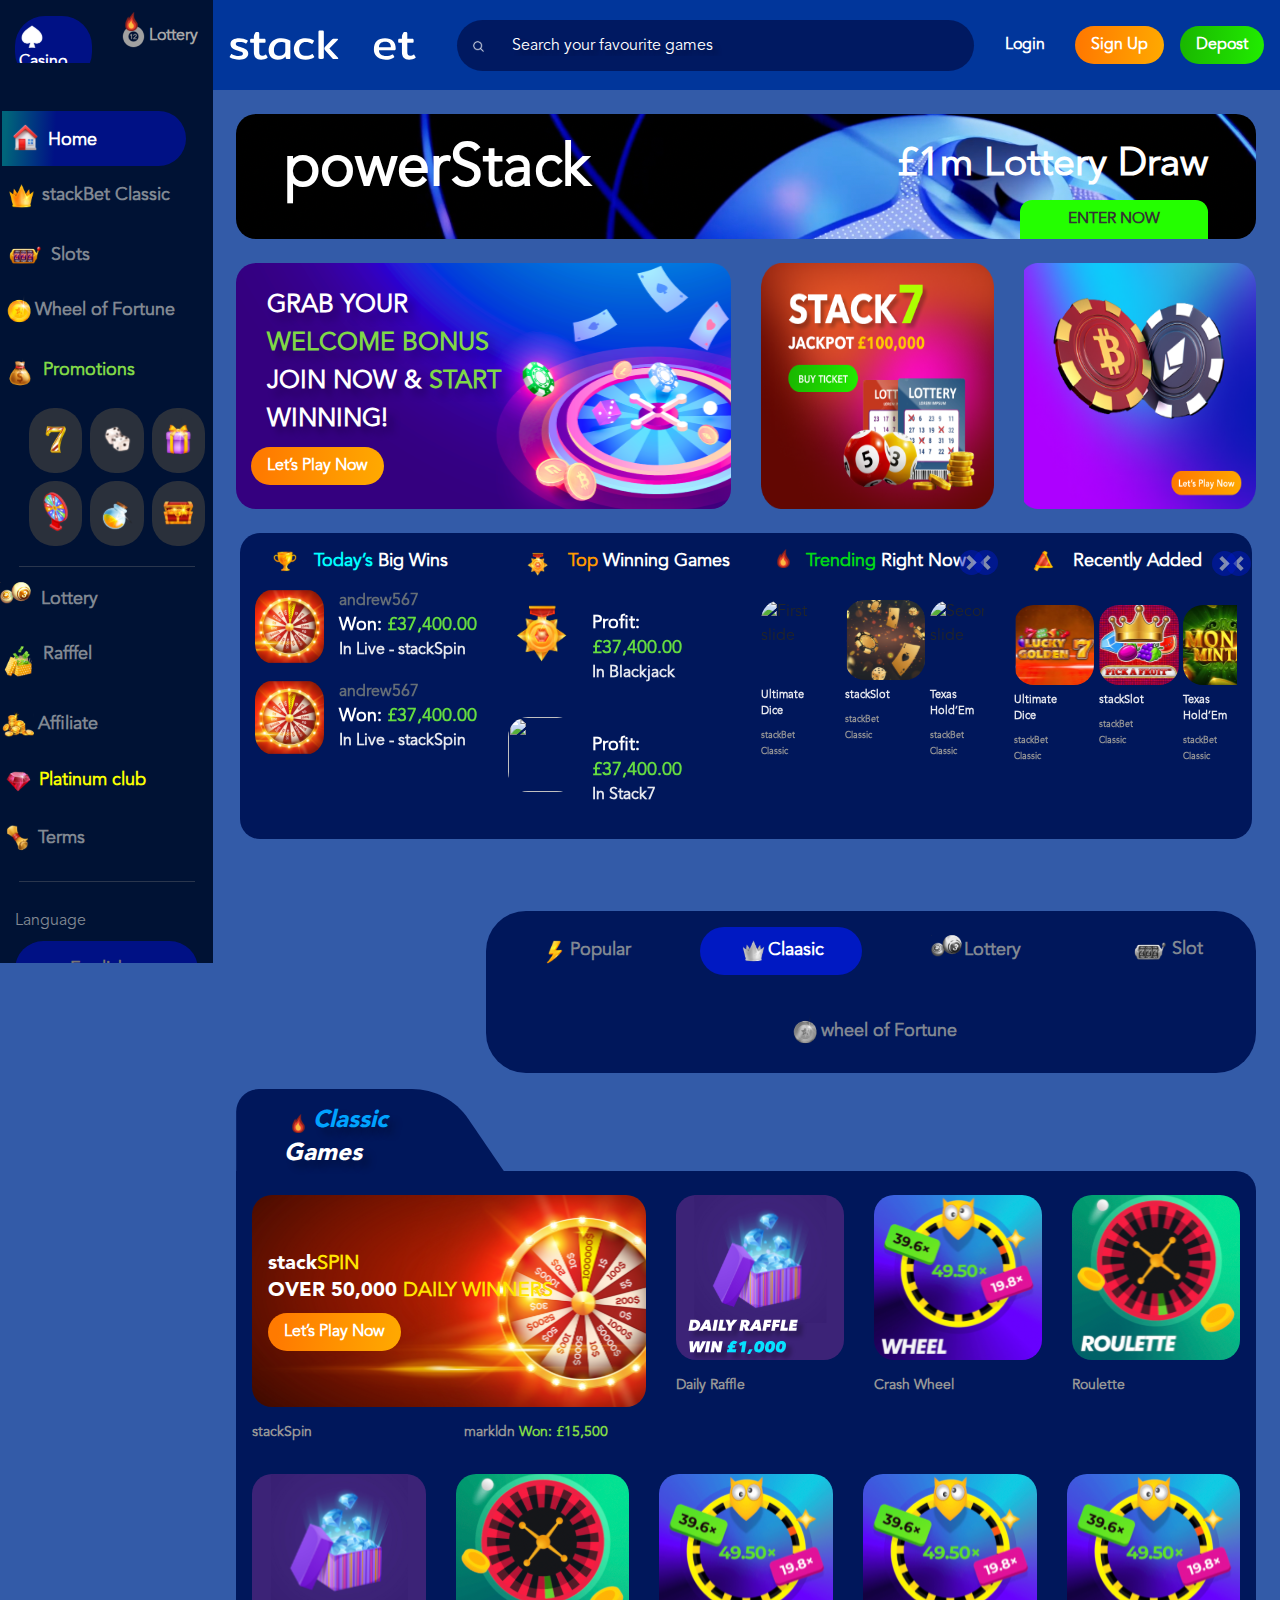
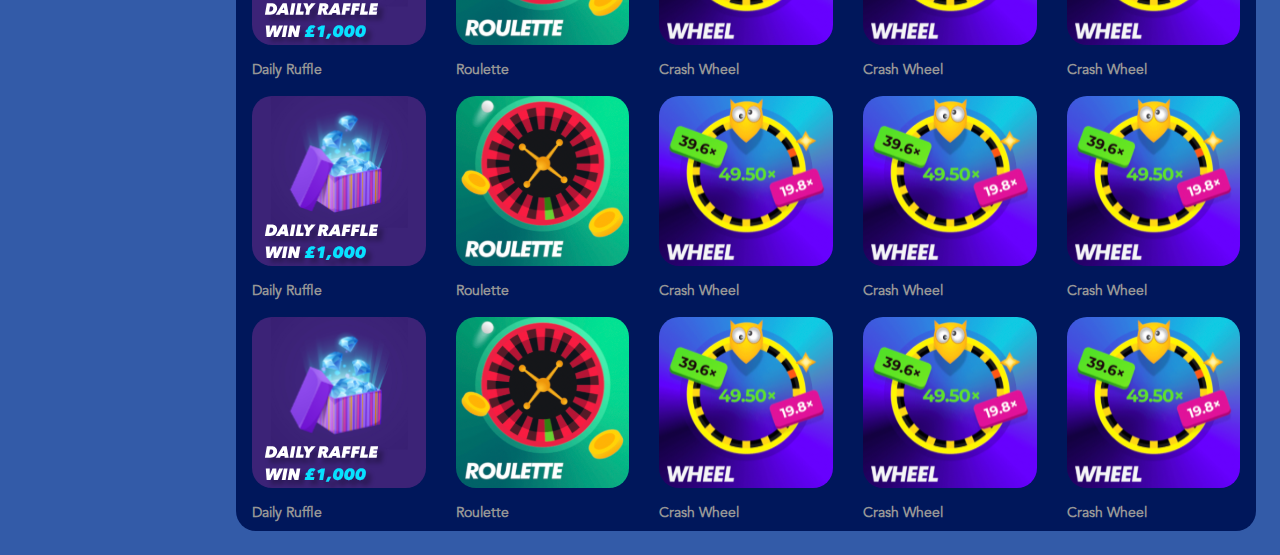
==== commit a6e6860b: "ss" ====
--- a/index.html
+++ b/index.html
@@ -101,7 +101,7 @@
                             </a>
                         </li>
                         <li class="nav-item">
-                            <a class="nav-link  cyan-blue" id="stackBet-tab" data-toggle="tab" href="#stackBet"
+                            <a class="nav-link  cyan-blue"  href="./stackSpin.html"
                                 role="tab" aria-controls="stackBet" aria-selected="false">
                                 <div class="row py-1 ">
                                     <img src="assets/images/setbet.svg" class="img-fluid px-1" alt="">
@@ -301,12 +301,12 @@
                             <div class="col mt-lg-0 mt-3">
                                 <!-- <div class="buy-ticket">
                                 </div> -->
-                                <img src="assets/images/buy-ticket.png" class="img-fluid">
+                                <img src="assets/images/buy-ticket.png" class="img-fluid h-100">
                             </div>
                             <div class="col  mt-lg-0 mt-3">
                                 <!-- <div class="play">
                                 </div> -->
-                                <img src="assets/images/play.png" class="img-fluid">
+                                <img src="assets/images/play.png" class="img-fluid h-100">
                             </div>
                         </div>
 
--- a/assets/style/style.css
+++ b/assets/style/style.css
@@ -400,7 +400,8 @@
 .play-now{
   background-image: url(../images/play-now.svg);
   border-radius: 20px;
-  position: relative;
+  height: 100%;
+ background-size: cover;
   background-repeat: no-repeat
 }
 .play-now>h3{
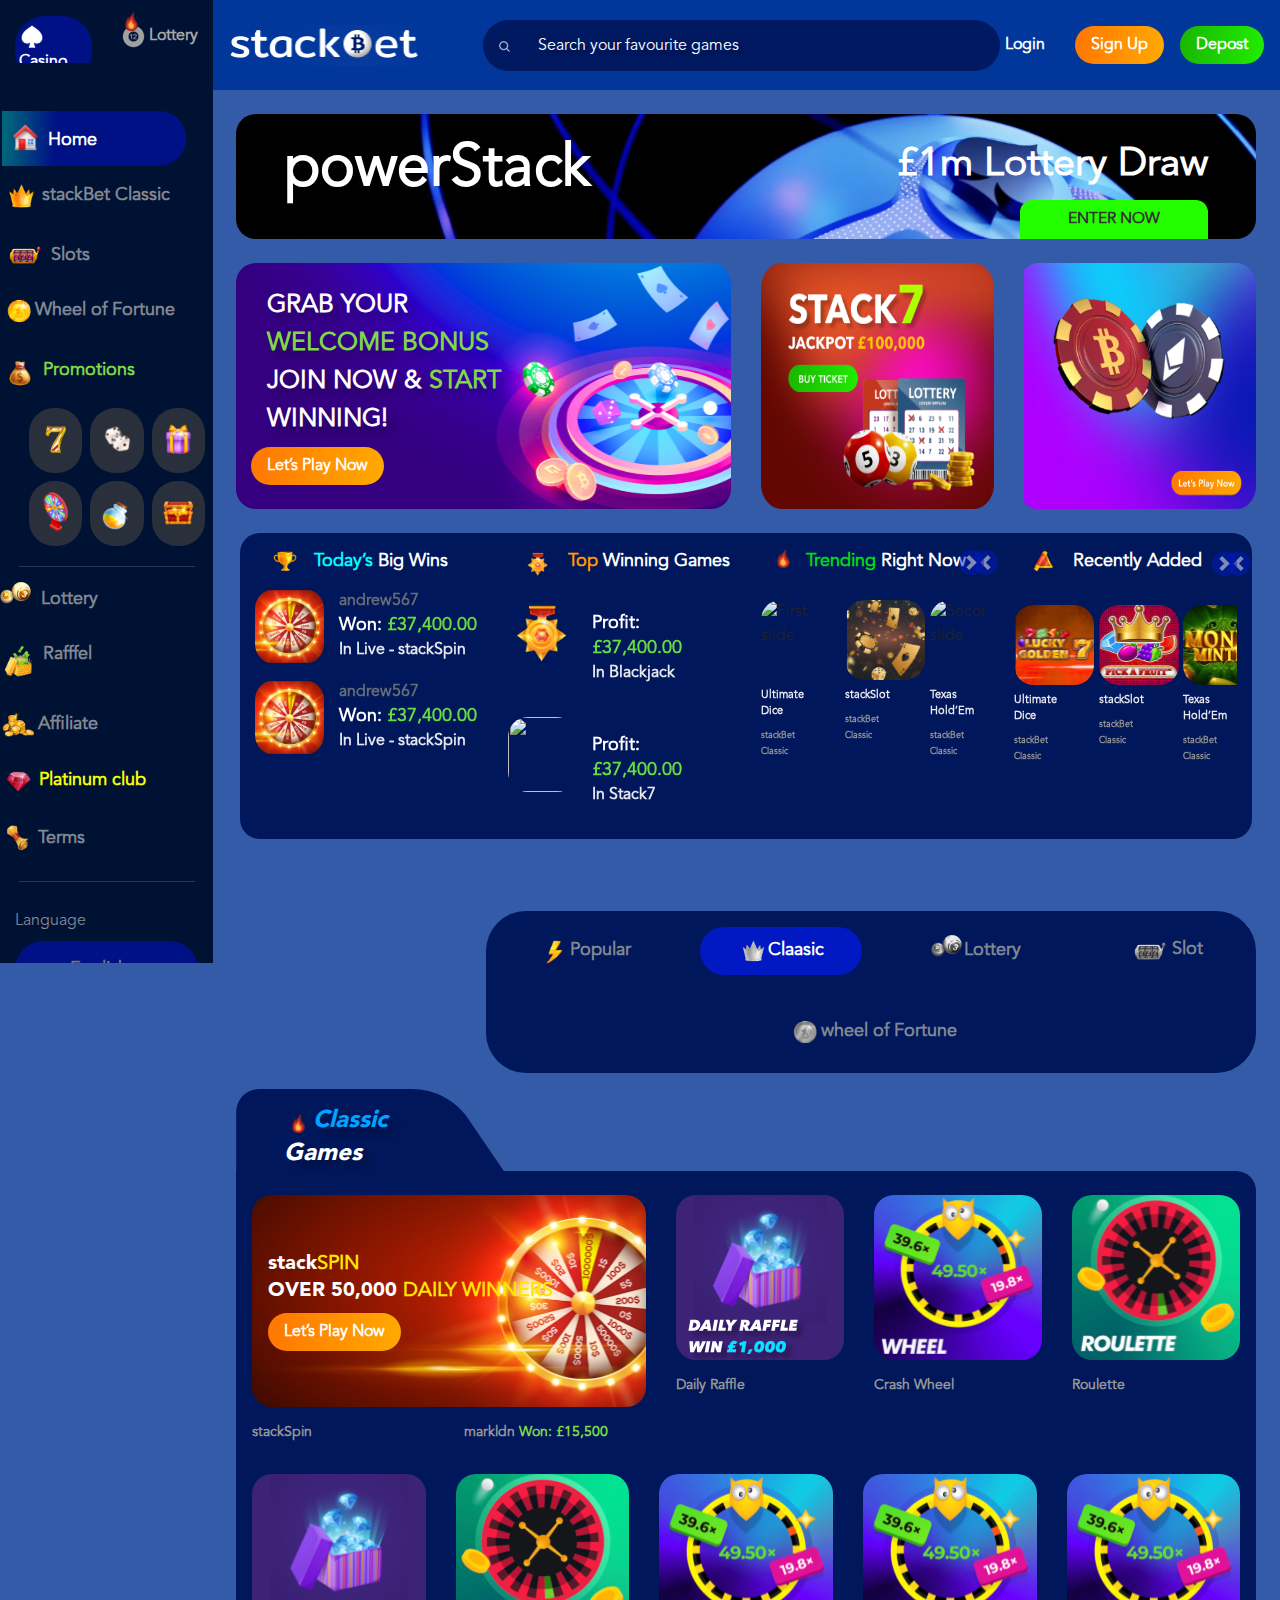
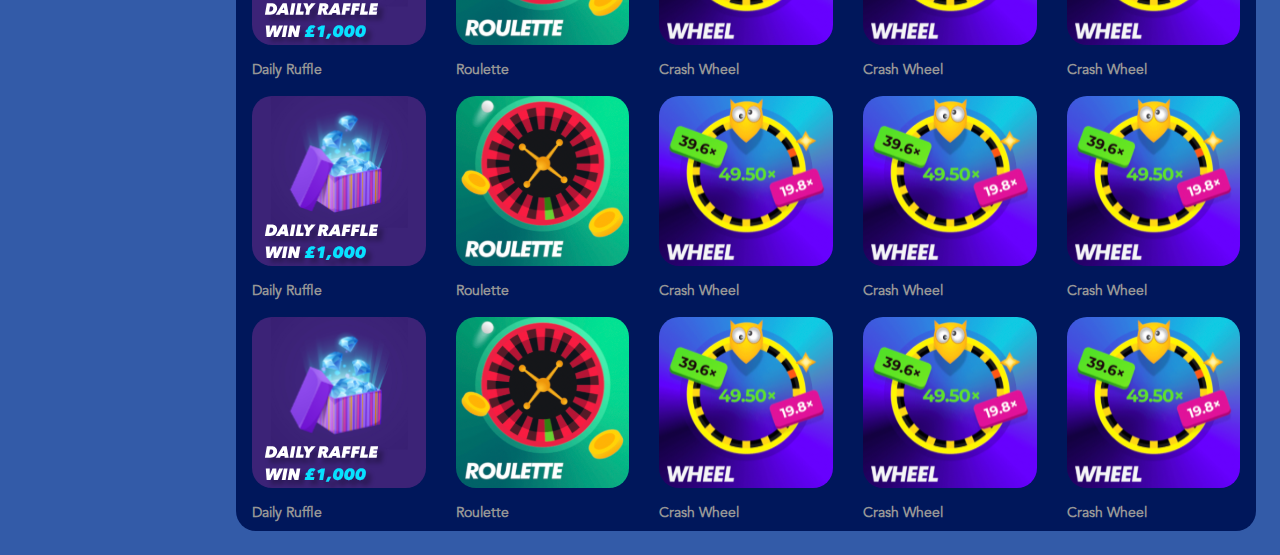
==== commit 4c77977d: "ss" ====
--- a/index.html
+++ b/index.html
@@ -45,7 +45,7 @@
                     <span class="navbar-toggler-icon"></span>
                 </button>
                 <!--<div class="collapse navbar-collapse" id="navbarTogglerDemo01">-->
-                <a class="navbar-brand " href="#"><img src="assets/images/logo.svg" class="img-fluis" alt=""></a>
+                <a class="navbar-brand " href="#"><img src="assets/images/stackBetlogo.png" class="img-fluis" alt=""></a>
                 <div class="row my-2 my-lg-0 serach_item d-md-flex d-none">
                     <button class=" my-2 my-sm-0 col-lg-1 col text-lg-left text-center" type="submit">
                         <img src="assets/images/Search.svg" class="img-fluid" alt="">
@@ -1614,7 +1614,7 @@
 
                             <div class="row  px-2 py-4">
                                 <div class="col-lg-4 col-md-6">
-                                    <img src="assets/images/logo.svg" alt="">
+                                    <img src="assets/images/stackBetlogo.png" alt="">
                                     <p class="px-2 py-4 text-left">The Player’s Oasis. Join the fastest growing
                                         crypto
                                         casino worldwide and win Bitcoin, Ethereum, Doge and more playing the
@@ -1731,7 +1731,7 @@
                         <span aria-hidden="true" class="">&times;</span>
                     </button>
                     <div class="modal-header  flex-column justify-content-center py-2">
-                        <div class="ml-auto mr-auto"><img src="assets/images/logo.svg" alt=""></div>
+                        <div class="ml-auto mr-auto"><img src="assets/images/stackBetlogo.png" alt=""></div>
 
                         <p class="py-2">Join the Player’s Oasis and play on the fastest growing crypto casino worldwide.
                         </p>
@@ -1777,7 +1777,7 @@
                         <span aria-hidden="true" class="">&times;</span>
                     </button>
                     <div class="modal-header  flex-column justify-content-center py-2">
-                        <div class="ml-auto mr-auto"><img src="assets/images/logo.svg" alt=""></div>
+                        <div class="ml-auto mr-auto"><img src="assets/images/stackBetlogo.png" alt=""></div>
 
                         <p class="py-2">Sign in to your stackBet account below and start playing the world’s hottest
                             games
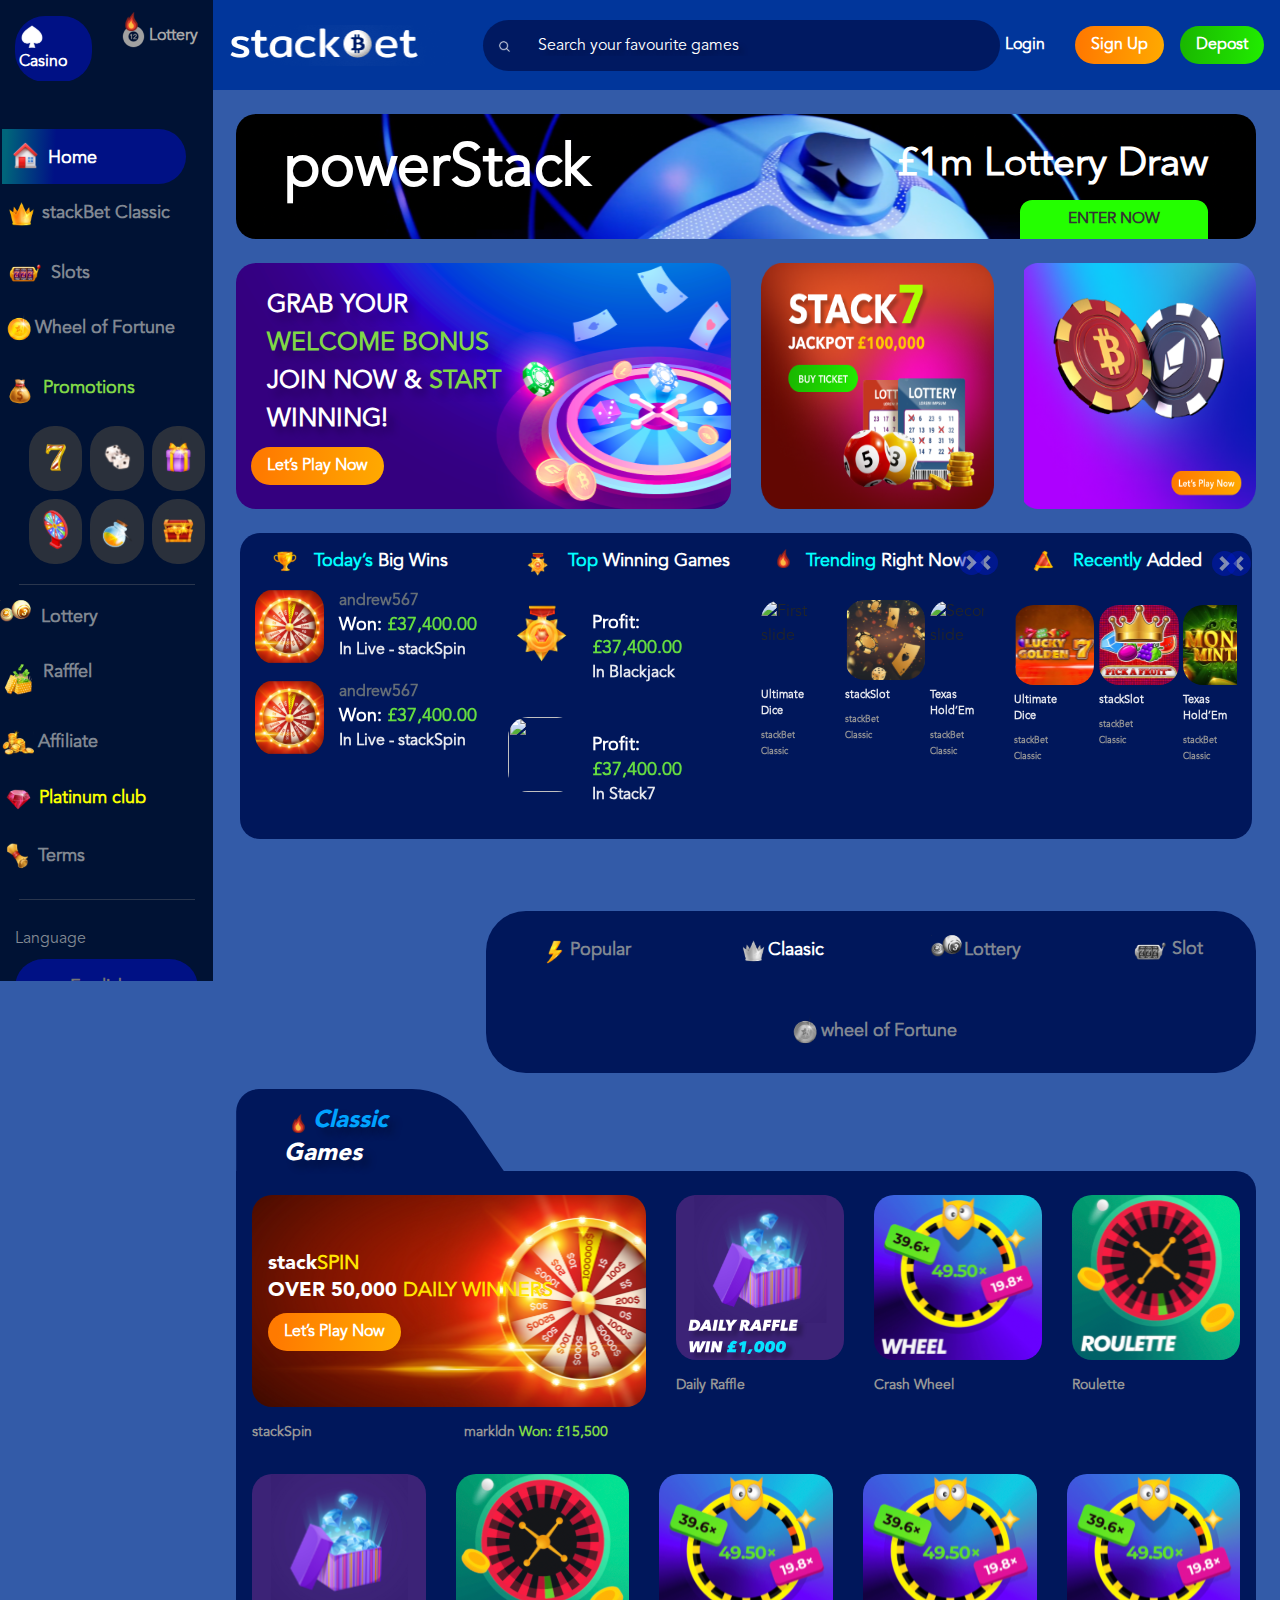
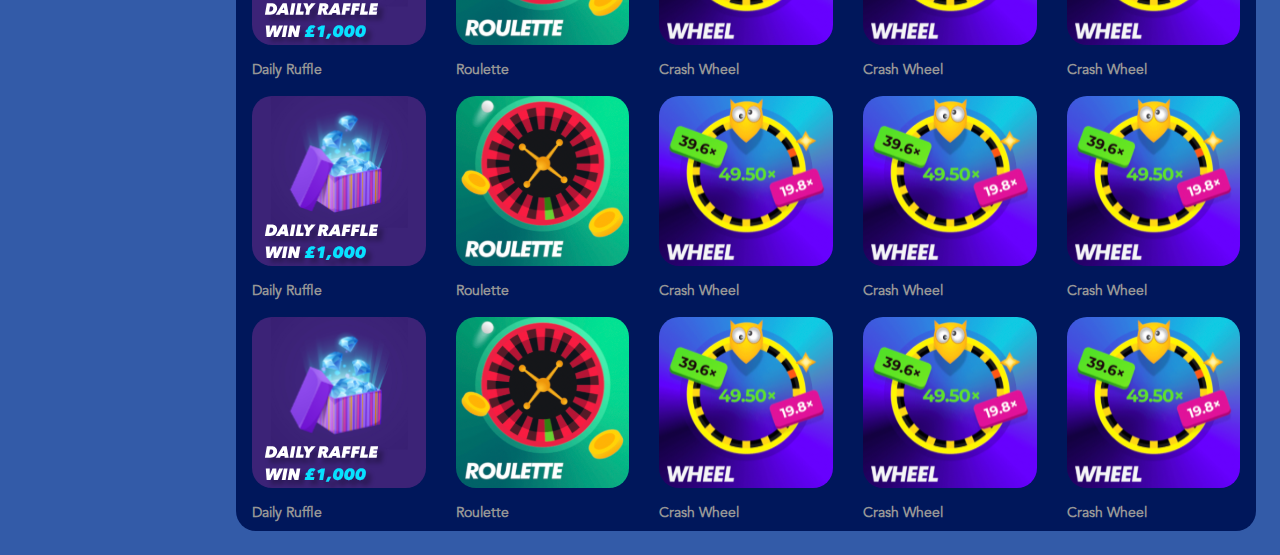
==== commit 6c8c1b6a: "jj" ====
--- a/index.html
+++ b/index.html
@@ -45,7 +45,7 @@
                     <span class="navbar-toggler-icon"></span>
                 </button>
                 <!--<div class="collapse navbar-collapse" id="navbarTogglerDemo01">-->
-                <a class="navbar-brand " href="#"><img src="assets/images/stackBetlogo.png" class="img-fluis" alt=""></a>
+                <a class="navbar-brand d-md-block d-none " href="#"><img src="assets/images/stackBetlogo.png" class="img-fluid" alt=""></a>
                 <div class="row my-2 my-lg-0 serach_item d-md-flex d-none">
                     <button class=" my-2 my-sm-0 col-lg-1 col text-lg-left text-center" type="submit">
                         <img src="assets/images/Search.svg" class="img-fluid" alt="">
@@ -277,7 +277,7 @@
                                     <h1 class="ml-md-5 text-lg-left text-center mt-2">powerStack</h1>
                                 </div>
                                 <div class="col-lg-6 pt-4">
-                                    <div class="mr-md-5">
+                                    <div class="mr-lg-5">
                                         <h2 class="text-lg-right text-center">£1m Lottery Draw</h2>
                                         <div class="text-lg-right text-center">
                                             <a href="/"><button class="py-2 px-5">ENTER NOW</button></a>
--- a/assets/style/style.css
+++ b/assets/style/style.css
@@ -1,283 +1,359 @@
 @import "https://cdnjs.cloudflare.com/ajax/libs/OwlCarousel2/2.3.4/assets/owl.carousel.min.css";
 
 @font-face {
-    font-family: 'Avenir';
-    src: url(../font-family/Avenir-Font/avenir_ff/AvenirLTStd-Book.otf);
-  }
-  @font-face {
-    font-family: 'Avenir Next';
-    src: url(../font-family/Avenir-Font/avenir_ff/AvenirLTStd-Black.otf);
-  }
-  ::-webkit-scrollbar-thumb {
-    background-color: #001234;
-   
-    border: 1px solid transparent;
-  }
-  ::-webkit-scrollbar {
-    width: 5px;
-    background-color:#001185;
-  }
-
-  
-  *{
-      font-family: 'Avenir';
-  }
-  #sticky-top{
-    position: sticky;
-    top: 0;
-    z-index: 99;
-  }
-  #fixed-side{
-    position: fixed;
-    z-index: 99;
-    overflow: scroll;
-    left: 0;
-    
-    top: 7%;
-    height: 100%;
-    scrollbar-width: none;
-  }
-  .casino {
-    display: inline;
-    list-style: none;
-    
-  }
-  .sidenav{
-    background: #001234;
-    color: #828993;
-    font-family: 'Avenir';
-    font-weight: 400;
-  }
-  .casino a:hover,
-li.active{
-    color: #f5f6f7 !important;
-    background: rgba(0, 17, 168, 0.7);
-    border-radius: 30px;
-    font-weight: 700;
-    list-style: none;
-    text-decoration: none;
-  }
-  .casino a{
-    font-family: 'Avenir';
-    font-style: normal;
-    font-weight: 900;
-    font-size: 16px;
-    line-height: 22px;
-    text-align: center;
-    color: #fff;
-  }
-  .Lottery a{
-    font-family: 'Avenir';
-    font-style: normal;
-    font-weight: 900;
-    font-size: 16px;
-    line-height: 22px;
-    text-align: center;
-    color: #A7A7A7 !important;
-  }
-  .Lottery .fire{
-    position: absolute;
-    left: 17%;
-    top: 5%;
-  }
-  /************navtabs*********/
-  .nav-pills .nav-link.active, .nav-pills .show>.nav-link{
-    background: linear-gradient(273.04deg, #001185 70.77%, rgba(0, 255, 255, 0.35) 97.43%) !important;
-    border-radius: 0px 30px 30px 0px !important;
-    cursor: pointer;
-    color: #fff;
-    left: -7% !important;
-    position: relative !important;
-  }
-  .nav-pills .nav-link{
-    left: -16px !important;
-    position: relative !important;
-  }
-  .nav-pills .nav-link:hover, .nav-pills .show>.nav-link{
-color: #fff !important;
-  }
-  #navbarText >.nav-tabs  .nav-link.active, .nav-tabs .show>.nav-link {
-    background: linear-gradient(273.04deg, #001185 70.77%, rgba(0, 255, 255, 0.35) 97.43%) !important;
-    border-radius: 0px 30px 30px 0px !important;
-    left: -15% !important;
-    position: relative !important;
-    color: #fff !important;
-    border: none !important;
-    padding: 5px !important;
-  }
-  #navbarText .nav-tabs .nav-item.show .nav-link, .nav-tabs a.active{
-    color: #fff;
-  }
-  #navbarText .nav-tabs .nav-item.show .nav-link, .nav-tabs .nav-link:hover{
-    border: none;
-   
-  
-  }
-  #navbarText .nav-tabs .nav-link{
-    left: -15%;
-    position: relative;
-  }
-  
-  #navbarText .nav-tabs>span{
-    font-family: 'Avenir';
-    font-style: normal;
-    font-weight: 900;
-    font-size: 18px;
-    
-    color: #828993;
-  }
-  #navbarText .nav-tabs{
-      border-bottom: none !important;
-  }
-  .promotion{
-      color: #80D847 !important;
-  }
-  .promotion_items{
-    width: 70px;
-    height: 65px;
-    left: 25px;
-    background: rgba(63, 63, 63, 0.66);
-   border-radius: 25px;
-    padding: 7px;
-
-  }
-  .promotion_items img{
-    width: 3rem;
-    height: 3rem;
-  }
-  .promotion_items>span{
-    width: 3rem;
-    height: 3rem;
-  }
+  font-family: 'Avenir';
+  src: url(../font-family/Avenir-Font/avenir_ff/AvenirLTStd-Book.otf);
+}
+
+@font-face {
+  font-family: 'Avenir Next';
+  src: url(../font-family/Avenir-Font/avenir_ff/AvenirLTStd-Black.otf);
+}
+
+@font-face {
+  font-family: 'Mitr-Bold';
+  src: url(../font-family/Mitr/Mitr-Bold.ttf);
+}
+
+@font-face {
+  font-family: 'Mitr-ExtraLight';
+  src: url(../font-family/Mitr/Mitr-ExtraLight.ttf);
+}
+
+@font-face {
+  font-family: 'Mitr-Light';
+  src: url(../font-family/Mitr/Mitr-Light.ttf);
+}
+
+@font-face {
+  font-family: 'Mitr-Medium';
+  src: url(../font-family/Mitr/Mitr-Medium.ttf);
+}
+
+@font-face {
+  font-family: 'Mitr-SemiBold';
+  src: url(../font-family/Mitr/Mitr-SemiBold.ttf);
+}
+
+::-webkit-scrollbar-thumb {
+  background-color: #001234;
+
+  border: 1px solid transparent;
+}
+
+::-webkit-scrollbar {
+  width: 5px;
+  background-color: #001185;
+}
+
+
+* {
+  font-family: 'Avenir';
+}
+
+#sticky-top {
+  position: sticky;
+  top: 0;
+  z-index: 99;
+}
+
+#fixed-side {
+  position: fixed;
+  z-index: 99;
+  overflow: scroll;
+  left: 0;
+
+  top: 7%;
+  height: 100%;
+  scrollbar-width: none;
+}
+
+.casino {
+  display: inline;
+  list-style: none;
+
+}
+
+.sidenav {
+  background: #001234;
+  color: #828993;
+  font-family: 'Avenir';
+  font-weight: 400;
+}
+
+.casino a:hover,
+li.active {
+  color: #f5f6f7 !important;
+  background: rgba(0, 17, 168, 0.7);
+  border-radius: 30px;
+  font-weight: 700;
+  list-style: none;
+  text-decoration: none;
+}
+
+.casino a {
+  font-family: 'Avenir';
+  font-style: normal;
+  font-weight: 900;
+  font-size: 16px;
+  line-height: 22px;
+  text-align: center;
+  color: #fff;
+}
+
+.Lottery a {
+  font-family: 'Avenir';
+  font-style: normal;
+  font-weight: 900;
+  font-size: 16px;
+  line-height: 22px;
+  text-align: center;
+  color: #A7A7A7 !important;
+}
+
+.Lottery .fire {
+  position: absolute;
+  left: 17%;
+  top: 5%;
+}
+
+/************navtabs*********/
+.nav-pills .nav-link.active,
+.nav-pills .show>.nav-link {
+  background: linear-gradient(273.04deg, #001185 70.77%, rgba(0, 255, 255, 0.35) 97.43%) !important;
+  border-radius: 0px 30px 30px 0px !important;
+  cursor: pointer;
+  color: #fff;
+  left: -7% !important;
+  position: relative !important;
+}
+
+.nav-pills .nav-link {
+  left: -16px !important;
+  position: relative !important;
+}
+
+.nav-pills .nav-link:hover,
+.nav-pills .show>.nav-link {
+  color: #fff !important;
+}
+
+#navbarText>.nav-tabs .nav-link.active,
+.nav-tabs .show>.nav-link {
+  background: linear-gradient(273.04deg, #001185 70.77%, rgba(0, 255, 255, 0.35) 97.43%) !important;
+  border-radius: 0px 30px 30px 0px !important;
+  left: -15% !important;
+  position: relative !important;
+  color: #fff !important;
+  border: none !important;
+  padding: 5px !important;
+}
+
+#navbarText .nav-tabs .nav-item.show .nav-link,
+.nav-tabs a.active {
+  color: #fff;
+}
+
+#navbarText .nav-tabs .nav-item.show .nav-link,
+.nav-tabs .nav-link:hover {
+  border: none;
+
+
+}
+
+#navbarText .nav-tabs .nav-link {
+  left: -15%;
+  position: relative;
+}
+
+#navbarText .nav-tabs>span {
+  font-family: 'Avenir';
+  font-style: normal;
+  font-weight: 900;
+  font-size: 18px;
+
+  color: #828993;
+}
+
+#navbarText .nav-tabs {
+  border-bottom: none !important;
+}
+
+.promotion {
+  color: #80D847 !important;
+}
+
+.promotion_items {
+  width: 70px;
+  height: 65px;
+  left: 25px;
+  background: rgba(63, 63, 63, 0.66);
+  border-radius: 25px;
+  padding: 7px;
+
+}
+
+.promotion_items img {
+  width: 3rem;
+  height: 3rem;
+}
+
+.promotion_items>span {
+  width: 3rem;
+  height: 3rem;
+}
+
 /*************end of navtabs***************/
-.cyan-blue{
+.cyan-blue {
   color: #818892;
   font-family: 'Avenir';
-font-style: normal;
-font-weight: 900;
-font-size: 18px;
-/* padding-left: 39px; */
-}
-#myTab_1{
+  font-style: normal;
+  font-weight: 900;
+  font-size: 18px;
+  /* padding-left: 39px; */
+}
+
+#myTab_1 {
   background: #00175B !important;
-border-radius: 40px !important;
-margin-left: 200px;
-}
-#myTab_1 >.nav-tabs .nav-item.show .nav-link, .nav-tabs a.active{
-  background: #0019C2 !important;
-border-radius: 40px;
-color: #fff !important;
-/* padding: 5px; */
-}
-#myTab_1 >.nav-tabs .nav-item.show .nav-link, .nav-tabs a:hover{
+  border-radius: 40px !important;
+  margin-left: 200px;
+}
+
+#myTab_1>.nav-tabs .nav-item.show .nav-link,
+.nav-tabs a.active {
+  background: #0019C2;
+  border-radius: 40px;
+  color: #fff !important;
+  /* padding: 5px; */
+}
+
+#myTab_1>.nav-tabs .nav-item.show .nav-link,
+.nav-tabs a:hover {
   color: #818892;
 }
+
 /* #myTab_1 .nav-pills .nav-link.active, .nav-pills .show>.nav-link{
   background: #00175B !important;
   border-radius: 40px !important;
 } */
 
-#claasic-bg{
+#claasic-bg {
   background: #00175B;
-border-radius: 0px 20px 20px 20px;
-}
-#claasic-bg img{
-border-radius: 20px;
-}
-#claasic-bg>span{
+  border-radius: 0px 20px 20px 20px;
+}
+
+#claasic-bg img {
+  border-radius: 20px;
+}
+
+#claasic-bg>span {
   font-family: 'Avenir';
   font-style: normal;
   font-weight: 900;
   font-size: 14px;
   line-height: 19px;
   color: #969696;
-  }
-  .rectangle-bg{
-    background: url(../images/rectangle.svg);
-    background-repeat: no-repeat;
-    background-size: contain;
-    border-top-left-radius: 1.25rem;
-    position: relative;
-    left: -3%;
-    }
-    .rectangle-bg span{
-      font-family: 'Avenir Next';
-      font-style: italic;
-      font-weight: 900;
-      font-size: 24px;
-      line-height: 33px;
-      color: #00A3FF;
-      text-shadow: 7px 7px 7px rgba(0, 0, 0, 0.25);
-    }
-    .stackspin{
-      background: url(../images/classic`game1.svg);
-      background-repeat: no-repeat;
-      background-size: cover;
-      border-radius: 20px;
-     
-    }
-    .daily-ruffle{
-      background: url(../images/classic-g2.svg);
-      background-repeat: no-repeat;
-      background-size: contain;
-      border-radius: 20px;
-     
-    }
-    .wheel{
-      background: url(../images/classic-g3.svg);
-      background-repeat: no-repeat;
-      background-size: contain;
-      border-radius: 20px;
-     
-    }
-    .roul{
-      background: url(../images/classic-g4.svg);
-      background-repeat: no-repeat;
-      background-size: contain;
-      border-radius: 20px;
-     
-    }
-    .stackspin >h3{
-      font-family: 'Avenir Next';
-      font-style: normal;
-      font-weight: 700;
-      font-size: 20px;
-      line-height: 27px;
-      color: #FFFFFF;
-    }
-    .stackspin>h3>span{
-      color: #FFE500;
-    }
-    .stackspin .stack-btn{
-      background: linear-gradient(94.57deg, #FF7A00 7.42%, #FFA800 96.37%);
-      border-radius: 30px;
-      border: transparent;
-      font-family: 'Avenir';
-      font-style: normal;
-      font-weight: 900;
-      font-size: 16px;
-      line-height: 22px;
-      text-align: center;
-      color: #FFFFFF;
-    }
-    .stack-span,.stack-span1{
-      font-family: 'Avenir';
-      font-style: normal;
-      font-weight: 900;
-      font-size: 14px;
-      line-height: 19px;
-      color: #969696;
-    }
-    .stack-span1{
-      color: #80D946;
-    }
+}
+
+.rectangle-bg {
+  background: url(../images/rectangle.svg);
+  background-repeat: no-repeat;
+  background-size: contain;
+  border-top-left-radius: 1.25rem;
+  position: relative;
+  left: -3%;
+}
+
+.rectangle-bg span {
+  font-family: 'Avenir Next';
+  font-style: italic;
+  font-weight: 900;
+  font-size: 24px;
+  line-height: 33px;
+  color: #00A3FF;
+  text-shadow: 7px 7px 7px rgba(0, 0, 0, 0.25);
+}
+
+.stackspin {
+  background: url(../images/classic`game1.svg);
+  background-repeat: no-repeat;
+  background-size: cover;
+  border-radius: 20px;
+
+}
+
+.daily-ruffle {
+  background: url(../images/classic-g2.svg);
+  background-repeat: no-repeat;
+  background-size: contain;
+  border-radius: 20px;
+
+}
+
+.wheel {
+  background: url(../images/classic-g3.svg);
+  background-repeat: no-repeat;
+  background-size: contain;
+  border-radius: 20px;
+
+}
+
+.roul {
+  background: url(../images/classic-g4.svg);
+  background-repeat: no-repeat;
+  background-size: contain;
+  border-radius: 20px;
+
+}
+
+.stackspin>h3 {
+  font-family: 'Avenir Next';
+  font-style: normal;
+  font-weight: 700;
+  font-size: 20px;
+  line-height: 27px;
+  color: #FFFFFF;
+}
+
+.stackspin>h3>span {
+  color: #FFE500;
+}
+
+.stackspin .stack-btn {
+  background: linear-gradient(94.57deg, #FF7A00 7.42%, #FFA800 96.37%);
+  border-radius: 30px;
+  border: transparent;
+  font-family: 'Avenir';
+  font-style: normal;
+  font-weight: 900;
+  font-size: 16px;
+  line-height: 22px;
+  text-align: center;
+  color: #FFFFFF;
+}
+
+.stack-span,
+.stack-span1 {
+  font-family: 'Avenir';
+  font-style: normal;
+  font-weight: 900;
+  font-size: 14px;
+  line-height: 19px;
+  color: #969696;
+}
+
+.stack-span1 {
+  color: #80D946;
+}
+
 /****************navbar****************/
 
-.nav-bg{
+.nav-bg {
   background: #01369B;
 }
-.serach_item{
- /* position: absolute;
+
+.serach_item {
+  /* position: absolute;
   width: 626px;*/
   height: 51px;
   left: 335px;
@@ -285,20 +361,23 @@
   background: rgba(0, 11, 66, 0.65);
   border-radius: 30px;
 }
-.serach_item input{
+
+.serach_item input {
   background-color: transparent !important;
   color: #fff;
   border: none;
 }
-.form-control{
+
+.form-control {
   color: #fff !important;
 }
-.serach_item button{
+
+.serach_item button {
   border: none;
   background-color: transparent;
 }
 
-.login_btn{
+.login_btn {
   font-family: 'Avenir';
   font-style: normal;
   font-weight: 900;
@@ -309,64 +388,74 @@
   background-color: transparent;
   border: none;
 }
-.sign_btn{
+
+.sign_btn {
   background: linear-gradient(94.57deg, #FF7A00 7.42%, #FFA800 96.37%);
   border-radius: 30px;
   border: none;
 }
-.depost_btn{
+
+.depost_btn {
   background: linear-gradient(93.19deg, #1AB900 5.18%, #21EB00 97.11%);
   border-radius: 30px;
   border: none;
 }
+
 .navbar-expand-md {
   -ms-flex-flow: row nowrap;
   flex-flow: row nowrap;
   -ms-flex-pack: start;
   justify-content: space-between;
 }
-.selectpicker{
+
+.selectpicker {
   background: rgba(0, 17, 168, 0.7);
-border-radius: 30px;
-border: transparent;
-font-family: 'Avenir';
-font-style: normal;
-font-weight: 900;
-font-size: 18px;
-line-height: 25px;
-text-align: center;
-color: #FFFFFF;
-border: 0;
-  
+  border-radius: 30px;
+  border: transparent;
+  font-family: 'Avenir';
+  font-style: normal;
+  font-weight: 900;
+  font-size: 18px;
+  line-height: 25px;
+  text-align: center;
+  color: #FFFFFF;
+  border: 0;
+
   border-right: 16px solid transparent;
 }
-.live-support{
+
+.live-support {
   background: rgba(19, 234, 0, 0.7);
   border-radius: 30px;
 }
-.refer{
+
+.refer {
   background: rgba(238, 171, 0, 0.9);
   border-radius: 30px;
 }
+
 /******************end of navbar**********/
 /********************Dashboard***************/
-#power-bg{
+#power-bg {
   /* background: rgba(0, 17, 168, 0.7); */
-  background-color:rgba(0, 50, 146, 0.8);
-}
-#power-stack{
-  
+  background-color: rgba(0, 50, 146, 0.8);
+}
+
+#power-stack {
+height: 100%;
   margin-left: 16%;
   scrollbar-width: none;
 }
-.enter-now{
+
+.enter-now {
   background-image: url(../images/power_stack.svg);
   background-repeat: no-repeat;
-  object-fit: cover;
+  background-size: cover;
   border-radius: 20px;
   position: relative;
 }
-#power-stack h1{
+
+#power-stack h1 {
   font-family: 'Avenir';
   font-style: normal;
   font-weight: 900;
@@ -375,118 +464,132 @@
   /* text-align: left; */
   color: #FFFFFF;
 }
-#power-stack h2{
-  font-family: 'Avenir';
-font-style: normal;
-font-weight: 900;
-font-size: 39.1938px;
-line-height: 54px;
-text-align: right;
-color: #FFFFFF;
-}
-.enter-now button{
+
+#power-stack h2 {
+  font-family: 'Avenir';
+  font-style: normal;
+  font-weight: 900;
+  font-size: 39.1938px;
+  line-height: 54px;
+  text-align: right;
+  color: #FFFFFF;
+}
+
+.enter-now button {
   background: #24FF00;
-border-radius: 12.2481px;
-font-family: 'Avenir';
-font-style: normal;
-font-weight: 900;
-font-size: 15.5969px;
-border-bottom-left-radius:0px;
-border-bottom-right-radius:0px;
-text-align: center;
-border: none;
-color: #333333;
-}
-.play-now{
+  border-radius: 12.2481px;
+  font-family: 'Avenir';
+  font-style: normal;
+  font-weight: 900;
+  font-size: 15.5969px;
+  border-bottom-left-radius: 0px;
+  border-bottom-right-radius: 0px;
+  text-align: center;
+  border: none;
+  color: #333333;
+}
+
+.play-now {
   background-image: url(../images/play-now.svg);
   border-radius: 20px;
   height: 100%;
- background-size: cover;
+  background-size: cover;
   background-repeat: no-repeat
 }
-.play-now>h3{
-  font-family: 'Avenir';
-font-style: normal;
-font-weight: 700;
-font-size: 25px;
-line-height: 38px;
-color: #FFFFFF;
-text-shadow: 7px 7px 7px rgba(0, 0, 0, 0.25);
-}
-.play-now>h3>span{
-  color:#80D847 ;
-}
-.enter-now>span{
+
+.play-now>h3 {
+  font-family: 'Avenir';
+  font-style: normal;
+  font-weight: 700;
+  font-size: 25px;
+  line-height: 38px;
+  color: #FFFFFF;
+  text-shadow: 7px 7px 7px rgba(0, 0, 0, 0.25);
+}
+
+.play-now>h3>span {
   color: #80D847;
 }
-.play-now button{
+
+.enter-now>span {
+  color: #80D847;
+}
+
+.play-now button {
   background: linear-gradient(94.57deg, #FF7A00 7.42%, #FFA800 96.37%);
-border-radius: 30px;
-font-family: 'Avenir';
-font-style: normal;
-font-weight: 900;
-font-size: 16px;
-line-height: 22px;
-text-align: center;
-border: none;
-color: #FFFFFF;
-}
-.buy-ticket{
-  
-    background-image: url(../images/buy-ticket.png);
-    background-size: contain;
-    border-radius: 20px;
-    position: relative;
-    height: 40vh;
-    background-repeat: no-repeat;
-  }
-  .play{
-    background-image: url(../images/play.png);
-    background-size: contain;
-    border-radius: 20px;
-    position: relative;
-    height: 40vh;
-    background-repeat: no-repeat
-  }
-  #rewards{
-    background: #00175B;
-    border-radius: 20px;
-    /* height: 50vh; */
-  }
-  #rewards h4{
-    font-family: 'Avenir';
+  border-radius: 30px;
+  font-family: 'Avenir';
+  font-style: normal;
+  font-weight: 900;
+  font-size: 16px;
+  line-height: 22px;
+  text-align: center;
+  border: none;
+  color: #FFFFFF;
+}
+
+.buy-ticket {
+
+  background-image: url(../images/buy-ticket.png);
+  background-size: contain;
+  border-radius: 20px;
+  position: relative;
+  height: 40vh;
+  background-repeat: no-repeat;
+}
+
+.play {
+  background-image: url(../images/play.png);
+  background-size: contain;
+  border-radius: 20px;
+  position: relative;
+  height: 40vh;
+  background-repeat: no-repeat
+}
+
+#rewards {
+  background: #00175B;
+  border-radius: 20px;
+  /* height: 50vh; */
+}
+
+#rewards h4 {
+  font-family: 'Avenir' !important;
+  font-style: normal;
+  font-weight: 900 !important;
+  font-size: 18px !important;
+  line-height: 25px !important;
+  color: #00FFFF !important;
+}
+
+#rewards .span1 {
+  font-family: 'Avenir';
+  font-style: normal;
+  font-weight: 900;
+  font-size: 16px;
+  line-height: 22px;
+
+  color: #656E76;
+}
+
+#rewards .span2 {
+  font-family: 'Avenir';
   font-style: normal;
   font-weight: 900;
   font-size: 18px;
   line-height: 25px;
-  color: #00FFFF;
-  }
-#rewards .span1{
-  font-family: 'Avenir';
-font-style: normal;
-font-weight: 900;
-font-size: 16px;
-line-height: 22px;
-
-color: #656E76;
-}
-#rewards .span2{
-  font-family: 'Avenir';
-font-style: normal;
-font-weight: 900;
-font-size: 18px;
-line-height: 25px;
-
-color: #FFFFFF;
-}
-#rewards .span3{
-  font-family: 'Avenir';
-font-style: normal;
-font-weight: 900;
-font-size: 16px;
-line-height: 22px;
-
-color: #E6E8EE;
+
+  color: #FFFFFF;
+}
+
+#rewards .span3 {
+  font-family: 'Avenir';
+  font-style: normal;
+  font-weight: 900;
+  font-size: 16px;
+  line-height: 22px;
+
+  color: #E6E8EE;
 }
 
 /** Vertical Slider 100% Height */
@@ -536,7 +639,7 @@
   transform: rotate(90deg);
 }
 
-#carouselExampleIndicators .carousel-indicators > li {
+#carouselExampleIndicators .carousel-indicators>li {
   display: block;
   border-radius: 12px;
   width: 12px;
@@ -556,14 +659,17 @@
   right: 13.5px;
   width: 50px;
 }
+
 #carouselExampleIndicators .carousel.vertical .carousel-control-prev.up {
   top: 0;
   bottom: 50%;
 }
+
 #carouselExampleIndicators .carousel.vertical .carousel-control-next.down {
   top: 50%;
   bottom: 0;
 }
+
 #carouselExampleIndicators .carousel.vertical .carousel-control-prev.up i,
 #carouselExampleIndicators .carousel.vertical .carousel-control-next.down i {
   position: absolute;
@@ -572,12 +678,14 @@
   display: inline-block;
   font-size: 2em;
 }
+
 #carouselExampleIndicators .carousel.vertical .carousel-control-prev.up i {
   left: 50%;
   margin-left: -10px;
   top: 50%;
   margin-top: -10px;
 }
+
 #carouselExampleIndicators .carousel.vertical .carousel-control-next.down i {
   left: 50%;
   margin-left: -10px;
@@ -592,20 +700,26 @@
   height: 85%;
   left: 0;
 }
-#carouselExampleIndicators .carousel-item img{
+
+#carouselExampleIndicators .carousel-item img {
   height: 75px;
   width: 75px;
   border-radius: 20px;
- 
-}
-#carouselExampleIndicators .span_2{
+
+}
+
+#carouselExampleIndicators .span_2 {
   color: #65DC41;
 }
 
-.carousel-control .icon-prev, .carousel-control .icon-next, .carousel-control .glyphicon-chevron-left, .carousel-control .glyphicon-chevron-right {
+.carousel-control .icon-prev,
+.carousel-control .icon-next,
+.carousel-control .glyphicon-chevron-left,
+.carousel-control .glyphicon-chevron-right {
   top: 0 !important;
 }
-#carouselExampleControls h5{
+
+#carouselExampleControls h5 {
   font-family: 'Avenir';
   font-style: normal;
   font-weight: 900;
@@ -613,20 +727,23 @@
   line-height: 16px;
   color: #E6E8EE;
 }
-#carouselExampleControls h6{
-  font-family: 'Avenir';
-font-style: normal;
-font-weight: 900;
-font-size: 9px;
-line-height: 16px;
-color: #969696;
-}
-#carouselExampleControls img{
+
+#carouselExampleControls h6 {
+  font-family: 'Avenir';
+  font-style: normal;
+  font-weight: 900;
+  font-size: 9px;
+  line-height: 16px;
+  color: #969696;
+}
+
+#carouselExampleControls img {
   height: 80px;
   width: 80px;
   border-radius: 20px;
 }
-#carouselExampleControls .carousel-control-prev{
+
+#carouselExampleControls .carousel-control-prev {
   position: absolute;
   top: -42px;
   left: 212px;
@@ -636,7 +753,8 @@
   border-radius: 50%;
   background-color: #0019C2;
 }
-#carouselExampleControls .carousel-control-next{
+
+#carouselExampleControls .carousel-control-next {
   position: absolute;
   top: -42px;
   /* left: 212px; */
@@ -645,110 +763,127 @@
   width: 25px;
   border-radius: 50%;
   background-color: #0019C2;
-  }
-  .carousel-control-next-icon{
-    width: 15px;
-    height: 15px;
-  }
-  .carousel-control-prev-icon{
-    width: 15px;
-    height: 15px;
-  }
-  #carouselExampleControls_1 h5{
-    font-family: 'Avenir';
-    font-style: normal;
-    font-weight: 900;
-    font-size: 11px;
-    line-height: 16px;
-    color: #E6E8EE;
-  }
-  #carouselExampleControls_1 h6{
-    font-family: 'Avenir';
+}
+
+.carousel-control-next-icon {
+  width: 15px;
+  height: 15px;
+}
+
+.carousel-control-prev-icon {
+  width: 15px;
+  height: 15px;
+}
+
+#carouselExampleControls_1 h5 {
+  font-family: 'Avenir';
+  font-style: normal;
+  font-weight: 900;
+  font-size: 11px;
+  line-height: 16px;
+  color: #E6E8EE;
+}
+
+#carouselExampleControls_1 h6 {
+  font-family: 'Avenir';
   font-style: normal;
   font-weight: 900;
   font-size: 9px;
   line-height: 16px;
   color: #969696;
-  }
-  #carouselExampleControls_1 img{
-    height: 80px;
-    width: 80px;
-    border-radius: 20px;
-  }
-  #carouselExampleControls_1 .carousel-control-prev{
-    position: absolute;
-    top: -42px;
-    left: 212px;
-    /* right: -51px; */
-    height: 25px;
-    width: 25px;
-    border-radius: 50%;
-    background-color: #0019C2;
-  }
-  #carouselExampleControls_1 .carousel-control-next{
-    position: absolute;
-    top: -42px;
-    /* left: 212px; */
-    /* right: -51px; */
-    height: 25px;
-    width: 25px;
-    border-radius: 50%;
-    background-color: #0019C2;
-    }
-    
-  hr {
-    border: 0;
-    clear:both;
-    display:block;
-    width: 96%;                
-  background:  rgba(135, 135, 135, 0.31);
-    height: 1px;
-}
+}
+
+#carouselExampleControls_1 img {
+  height: 80px;
+  width: 80px;
+  border-radius: 20px;
+}
+
+#carouselExampleControls_1 .carousel-control-prev {
+  position: absolute;
+  top: -42px;
+  left: 212px;
+  /* right: -51px; */
+  height: 25px;
+  width: 25px;
+  border-radius: 50%;
+  background-color: #0019C2;
+}
+
+#carouselExampleControls_1 .carousel-control-next {
+  position: absolute;
+  top: -42px;
+  /* left: 212px; */
+  /* right: -51px; */
+  height: 25px;
+  width: 25px;
+  border-radius: 50%;
+  background-color: #0019C2;
+}
+
+hr {
+  border: 0;
+  clear: both;
+  display: block;
+  width: 96%;
+  background: rgba(135, 135, 135, 0.31);
+  height: 1px;
+}
+
 #line {
-    float: left;
-    height: 20px;                
-}
-#stackBet .stackspin-1{
+  float: left;
+  height: 20px;
+}
+
+#stackBet .stackspin-1 {
   background: url(../images/stackSpin.svg);
   background-size: cover;
   border-radius: 20px;
   background-repeat: no-repeat;
 }
-#stackBet h1{
+
+#stackBet h1 {
   font-family: 'Avenir Next';
-font-style: normal;
-font-weight: 700;
-font-size: 128px;
-line-height: 175px;
-color: #FFFFFF;
-text-shadow: 5px 5px 5px rgba(0, 0, 0, 0.25);
-}
-#stackBet span{
+  font-style: normal;
+  font-weight: 700;
+  font-size: 128px;
+  line-height: 175px;
+  color: #FFFFFF;
+  text-shadow: 5px 5px 5px rgba(0, 0, 0, 0.25);
+}
+
+#stackBet span {
   color: #FFE600;
 }
-#stackBet h3{
+
+#stackBet h3 {
   font-family: 'Avenir Next';
-font-style: normal;
-font-weight: 700;
-font-size: 48px;
-line-height: 66px;
-color: #FFFFFF;
-text-shadow: 5px 5px 5px rgba(0, 0, 0, 0.25);
-}
-#stackBet p{
+  font-style: normal;
+  font-weight: 700;
+  font-size: 48px;
+  line-height: 66px;
+  color: #FFFFFF;
+  text-shadow: 5px 5px 5px rgba(0, 0, 0, 0.25);
+}
+
+#stackBet p {
   /* font-family: 'Avenir Next'; */
-font-style: normal;
-font-weight: 500;
-font-size: 24px;
-line-height: 33px;
-color: #FFFFFF;
-text-shadow: 5px 5px 5px rgba(0, 0, 0, 0.25);
-}
-#stackBet .api{
-  background-color: #fff;
-  border-radius: 20px;
-}
-#stackBet h4{
+  font-style: normal;
+  font-weight: 500;
+  font-size: 24px;
+  line-height: 33px;
+  color: #FFFFFF;
+  text-shadow: 5px 5px 5px rgba(0, 0, 0, 0.25);
+}
+
+#stackBet .api,
+#power-stack .api {
+  background-color: #fff !important;
+  border-radius: 20px;
+}
+
+#stackBet h4,
+#power-stack h4 {
   font-family: 'Avenir Next';
   font-style: normal;
   font-weight: 700;
@@ -757,34 +892,45 @@
   text-align: center;
   color: #000000;
 }
+
 /****************media query**********/
 /* Extra small devices (phones, 600px and down) */
 @media only screen and (max-width: 600px) {
-  .serach_item{
+  .serach_item {
     width: 9%;
   }
-  #myTab_1{
+
+  #myTab_1 {
     margin-left: 0;
   }
-  .rectangle-bg{
+
+  .rectangle-bg {
     left: 0%;
   }
-  #power-stack{
+
+  #power-stack {
     margin-left: 0%;
   }
-  #fixed-side{
+
+  #fixed-side {
+    max-height: 100%;
     height: auto;
-    overflow: hidden;
-  }
-  #stackBet h1{
+    overflow: scroll;
+    margin-top: 3%;
+    z-index: 99;
+  }
+
+  #stackBet h1 {
     font-size: 65px;
     line-height: 66px;
   }
-  #stackBet h3{
+
+  #stackBet h3 {
     font-size: 25px;
     line-height: 66px;
   }
-  #stackBet h4{
+
+  #stackBet h4 {
     font-size: 65px;
     line-height: 66px;
   }
@@ -792,28 +938,34 @@
 
 /* Small devices (portrait tablets and large phones, 600px and up) */
 @media only screen and (min-width: 600px) {
-  .serach_item{
+  .serach_item {
     width: 9%;
   }
-  #myTab_1{
+
+  #myTab_1 {
     margin-left: 0;
   }
-  .rectangle-bg{
+
+  .rectangle-bg {
     left: 0%;
   }
-  #fixed-side{
-    height: auto;
-    overflow: hidden;
-  }
-  #stackBet h1{
+
+  #fixed-side {
+    height: 100%;
+    overflow: scroll;
+  }
+
+  #stackBet h1 {
     font-size: 65px;
     line-height: 66px;
   }
-  #stackBet h3{
+
+  #stackBet h3 {
     font-size: 25px;
     line-height: 66px;
   }
-  #stackBet h4{
+
+  #stackBet h4 {
     font-size: 65px;
     line-height: 66px;
   }
@@ -821,269 +973,643 @@
 
 /* Medium devices (landscape tablets, 768px and up) */
 @media only screen and (min-width: 768px) {
-  .serach_item{
-  width: 9%;
-}
-.main-sidebar{
-  display: block !important;
-}
-#myTab_1{
-  margin-left:0px;
-}
-.rectangle-bg{
-  left: -2px;
-}
-#fixed-side{
-  position: fixed;
-  z-index: 99;
-  overflow: scroll;
-  left: 0;
-  
-  top: 7%;
-  height: 100%;
-  
-}
-#stackBet h1{
-  font-size: 65px;
-  line-height: 66px;
-}
-#stackBet h3{
-  font-size: 25px;
-  line-height: 66px;
-}
-#stackBet h4{
-  font-size: 65px;
-  line-height: 66px;
-}
+  .serach_item {
+    width: 9%;
+  }
+
+  .main-sidebar {
+    display: block !important;
+  }
+
+  #myTab_1 {
+    margin-left: 0px;
+  }
+
+  .rectangle-bg {
+    left: -2px;
+  }
+
+  #fixed-side {
+    position: fixed;
+    z-index: 99;
+    overflow: scroll;
+    left: 0;
+
+    top: 13%;
+    height: 100%;
+
+  }
+
+  #stackBet h1 {
+    font-size: 65px;
+    line-height: 66px;
+  }
+
+  #stackBet h3 {
+    font-size: 25px;
+    line-height: 66px;
+  }
+
+  #stackBet h4 {
+    font-size: 65px;
+    line-height: 66px;
+  }
 }
 
 /* Large devices (laptops/desktops, 992px and up) */
 @media only screen and (min-width: 992px) {
-  .serach_item{
+  .serach_item {
     width: 15px;
   }
-  .rectangle-bg{
+
+  .rectangle-bg {
     left: 0px;
   }
-  #myTab_1{
+
+  #myTab_1 {
     margin-left: 250px;
   }
-  #stackBet h1{
+
+  #stackBet h1 {
     font-size: 65px;
     line-height: 66px;
   }
-  #stackBet h3{
+
+  #stackBet h3 {
     font-size: 25px;
     line-height: 66px;
   }
-  #stackBet h4{
+
+  #stackBet h4 {
     font-size: 65px;
     line-height: 66px;
   }
+  #fixed-side{
+    top: 9%;
+  }
 }
 
 /* Extra large devices (large laptops and desktops, 1200px and up) */
 @media only screen and (min-width: 1200px) {
-  .serach_item{
+  .serach_item {
     width: 50%;
   }
-  #stackBet h1{
+
+  #stackBet h1 {
     font-size: 128px;
     line-height: 176px;
   }
-  #stackBet h3{
+
+  #stackBet h3 {
     font-size: 48px;
     line-height: 66px;
   }
-  #stackBet h4{
+
+  #stackBet h4 {
     font-size: 128px;
     line-height: 176px;
   }
 }
 
-.leader{
-  font-family: 'Avenir';
-font-style: normal;
-font-weight: 900;
-font-size: 36px;
-line-height: 49px;
-
-color: #FFFFFF;
-}
-.last{
-  font-family: 'Avenir Next';
-font-style: normal;
-font-weight: 500;
-font-size: 24px !important;
-line-height: 33px !important;
-
-color: #C8C8C8 !important;
-
-text-shadow: 5px 5px 5px rgba(0, 0, 0, 0.25) !important;
+.leader {
+  font-family: 'Avenir';
+  font-style: normal;
+  font-weight: 900;
+  font-size: 36px;
+  line-height: 49px;
+
+  color: #FFFFFF;
+}
+
+.last {
+  font-family: 'Avenir' !important;
+  font-style: normal;
+  font-weight: 500;
+  font-size: 24px !important;
+  line-height: 33px !important;
+
+  color: #C8C8C8 !important;
+
+  text-shadow: 5px 5px 5px rgba(0, 0, 0, 0.25) !important;
 }
 
 .table-image {
-  vertical-align: middle;}
-
-  td, th {
-    vertical-align: middle;
-  }
-.table{
- 
-
-}
-tbody{
+  vertical-align: middle;
+}
+
+td,
+th {
+  vertical-align: middle;
+}
+
+.table {}
+
+tbody {
   background: rgba(0, 50, 146, 0.8);
 }
 
-.table td, .table th{
+.table td,
+.table th {
   vertical-align: middle !important;
 }
-#table-border{
+
+#table-border {
   border: 15px solid #001234;
   border-radius: 10px;
   width: 100%;
 }
-#table-border .border-1{
+
+#table-border .border-1 {
   border: 1px solid #FF7A00;
   border-radius: 5px;
 }
-#table-border h1{
+
+#table-border h1 {
   font-family: 'Avenir Next';
-font-style: normal;
-font-weight: 500;
-font-size: 19.304px;
-line-height: 26px;
-
-color: #FFFFFF;
-
-text-shadow: 4.02166px 4.02166px 4.02166px rgba(0, 0, 0, 0.25);
-}
-#table-border span{
+  font-style: normal;
+  font-weight: 500;
+  font-size: 19.304px;
+  line-height: 26px;
+
+  color: #FFFFFF;
+
+  text-shadow: 4.02166px 4.02166px 4.02166px rgba(0, 0, 0, 0.25);
+}
+
+#table-border span {
   font-size: 12px;
   color: #00FF19;
 }
+
 #table-border .nav-item a {
   color: #fff !important;
 }
-#SignupModal .modal-content,#LoginModal .modal-content{
+
+#SignupModal .modal-content,
+#LoginModal .modal-content {
   background: linear-gradient(119deg, #010041 13.48%, #0300AB 100%);
-border-radius: 30px;
-}
-#SignupModal p,#LoginModal p{
-  font-family: 'Avenir';
-font-style: normal;
-font-weight: 500;
-font-size: 20px;
-line-height: 27px;
-text-align: center;
-color: #FFFFFF;
-text-shadow: 5px 5px 5px rgba(0, 0, 0, 0.25);
-}
-.modal-body{
+  border-radius: 30px;
+}
+
+#SignupModal p,
+#LoginModal p {
+  font-family: 'Avenir';
+  font-style: normal;
+  font-weight: 500;
+  font-size: 20px;
+  line-height: 27px;
+  text-align: center;
+  color: #FFFFFF;
+  text-shadow: 5px 5px 5px rgba(0, 0, 0, 0.25);
+}
+
+.modal-body {
   background: #003EB7;
-border-radius: 30px;
-}
-#SignupModal h1,#LoginModal h1{
+  border-radius: 30px;
+}
+
+#SignupModal h1,
+#LoginModal h1 {
   font-family: 'Avenir Next';
-font-style: normal;
-font-weight: 700;
-font-size: 20px;
-line-height: 27px;
-text-align: center;
-color: #FFFFFF;
-}
-#SignupModal a,#LoginModal a{
-  font-family: 'Avenir';
-font-style: normal;
-font-weight: 100;
-font-size: 20px;
-line-height: 27px;
-text-align: center;
-text-decoration-line: underline;
-text-underline-position: under;
-color: #DBDBDB;
-}
-.modal-header{
+  font-style: normal;
+  font-weight: 700;
+  font-size: 20px;
+  line-height: 27px;
+  text-align: center;
+  color: #FFFFFF;
+}
+
+#SignupModal a,
+#LoginModal a {
+  font-family: 'Avenir';
+  font-style: normal;
+  font-weight: 100;
+  font-size: 20px;
+  line-height: 27px;
+  text-align: center;
+  text-decoration-line: underline;
+  text-underline-position: under;
+  color: #DBDBDB;
+}
+
+.modal-header {
   border-bottom: 0px !important;
 }
-.col-form-label{
-  font-family: 'Avenir';
-font-style: normal;
-font-weight: 500;
-font-size: 16px;
-line-height: 22px;
-
-color: #CBCBCB;
-}
-.form-control{
+
+.col-form-label {
+  font-family: 'Avenir';
+  font-style: normal;
+  font-weight: 500;
+  font-size: 16px;
+  line-height: 22px;
+
+  color: #CBCBCB;
+}
+
+.form-control {
   background: #0075FF;
   border-radius: 20px;
   border: 1px solid transparent;
 }
-.form-control::placeholder { /* Chrome, Firefox, Opera, Safari 10.1+ */
-  font-family: 'Avenir';
-font-style: normal;
-font-weight: 500;
-font-size: 16px;
-line-height: 22px;
-color: #FFFFFF;
-text-shadow: 5px 5px 5px rgba(0, 0, 0, 0.25);
-  opacity: 1; /* Firefox */
+
+.form-control::placeholder {
+  /* Chrome, Firefox, Opera, Safari 10.1+ */
+  font-family: 'Avenir';
+  font-style: normal;
+  font-weight: 500;
+  font-size: 16px;
+  line-height: 22px;
+  color: #FFFFFF;
+  text-shadow: 5px 5px 5px rgba(0, 0, 0, 0.25);
+  opacity: 1;
+  /* Firefox */
   text-decoration: none;
 }
-.form-check label{
-  font-family: 'Avenir';
-font-style: normal;
-font-weight: 500;
-font-size: 16px;
-line-height: 22px;
-
-color: #FFFFFF;
-}
-.form-check-input{
+
+.form-check label {
+  font-family: 'Avenir';
+  font-style: normal;
+  font-weight: 500;
+  font-size: 16px;
+  line-height: 22px;
+
+  color: #FFFFFF;
+}
+
+.form-check-input {
   height: 20px;
   width: 20px;
 }
-#SignupModal  .sign_btn{
+
+#SignupModal .sign_btn {
   border: 1px solid #fff;
   color: #fff;
 }
-#LoginModal .sign_btn{
+
+#LoginModal .sign_btn {
   background: linear-gradient(93.19deg, #1AB900 5.18%, #21EB00 97.11%);
-border-radius: 38.2353px;
-color: #fff;
-}
-#footer{
+  border-radius: 38.2353px;
+  color: #fff;
+}
+
+#footer {
   background: #001234;
-border-radius: 10px;
-}
-#footer p{
-  font-family: 'Avenir';
-font-style: normal;
-font-weight: 500;
-font-size: 20px;
-line-height: 27px;
-color: #CBCBCB;
-text-shadow: 5px 5px 5px rgba(0, 0, 0, 0.25);
-}
-#footer h5{
+  border-radius: 10px;
+}
+
+#footer p {
+  font-family: 'Avenir';
+  font-style: normal;
+  font-weight: 500;
+  font-size: 20px;
+  line-height: 27px;
+  color: #CBCBCB;
+  text-shadow: 5px 5px 5px rgba(0, 0, 0, 0.25);
+}
+
+#footer h5 {
   font-family: 'Avenir Next';
-font-style: normal;
-font-weight: 700;
-font-size: 20px;
-line-height: 27px;
-color: #CBCBCB;
-text-shadow: 5px 5px 5px rgba(0, 0, 0, 0.25);
-}
-#footer li a{
+  font-style: normal;
+  font-weight: 700;
+  font-size: 20px;
+  line-height: 27px;
+  color: #CBCBCB;
+  text-shadow: 5px 5px 5px rgba(0, 0, 0, 0.25);
+}
+
+#footer li a {
   font-family: 'Avenir';
   font-style: normal;
   font-weight: 400;
   font-size: 20px;
   line-height: 27px;
   color: #CBCBCB;
-   text-shadow: 5px 5px 5px rgba(0, 0, 0, 0.25);
-}
-
-
+  text-shadow: 5px 5px 5px rgba(0, 0, 0, 0.25);
+}
+
+/********************powerstack**************/
+#stackBet .powerstack-1 {
+  background: url(../images/powerstack.png) !important;
+  background-size: cover !important;
+  border-radius: 20px;
+  background-repeat: no-repeat;
+}
+
+.powerstack-1 h3 {
+  color: #FF9900 !important;
+  text-shadow: 5px 5px 5px rgba(0, 0, 0, 0.25) !important;
+}
+
+.powerstack-1 p {
+  font-family: 'Avenir';
+  font-style: normal;
+  font-weight: 500;
+  font-size: 24px;
+  line-height: 33px;
+  color: #FFFFFF;
+  text-shadow: 5px 5px 5px rgba(0, 0, 0, 0.25);
+}
+
+#power-stack-tabs .nav-tabs a.active {
+  background-color: transparent !important;
+}
+
+#power-stack-tabs>.nav-tabs .nav-item.show .nav-link,
+.nav-tabs .nav-link.active {
+  background-color: transparent !important;
+}
+
+#power-tab-content p {
+  font-family: 'Avenir';
+  font-style: normal;
+  font-weight: 500;
+  font-size: 24px;
+  line-height: 33px;
+  color: #FFFFFF;
+  text-shadow: 5px 5px 5px rgba(0, 0, 0, 0.25);
+}
+
+/********************stack7***************/
+.stack7 span {
+  color: #21EB00 !important;
+  font-family: 'Avenir Next';
+  font-weight: 900;
+}
+
+.stack7 h3 {
+  font-size: 35px;
+}
+
+.stack7 h1 {
+  font-size: 85px !important;
+  line-height: 87px !important;
+}
+.stack7 h3 {
+  font-size: 35px !important;
+  line-height: 38px !important;
+}
+.stack7-buy-ticket {
+  background: linear-gradient(93.19deg, #1AB900 5.18%, #21EB00 97.11%);
+  border-radius: 33.0034px;
+  font-family: 'Avenir';
+  font-style: normal;
+  font-weight: 900;
+  font-size: 22.0023px;
+  line-height: 30px;
+  text-align: center;
+  width: 175.93px;
+  height: 56.87px;
+  border: none;
+  color: #FFFFFF;
+}
+
+/*****************my profile***********/
+
+.welcome-page {
+  font-family: 'Avenir Next';
+  font-style: normal;
+  font-weight: 700;
+  font-size: 24px;
+  line-height: 33px;
+  color: #FFE500;
+  text-shadow: 8.88554px 8.88554px 8.88554px rgba(0, 0, 0, 0.25);
+}
+
+#profile-tabs {
+  background: #00175B;
+  border-radius: 20px;
+ height: 100%;
+}
+
+#profile-tabs>.nav-pills .nav-link.active,
+.nav-pills .show>.nav-link {
+  background: transparent !important;
+  color: #499CFE !important;
+  text-decoration: underline !important;
+  text-underline-offset: 7px;
+}
+
+#profile-tabs>.nav-pills .nav-link {
+  font-family: 'Avenir' !important;
+  font-style: normal;
+  font-size: 24px !important;
+  line-height: 33px;
+  color: #fff;
+font-weight: 900;
+}
+
+#profile-tabs label {
+  font-family: 'Mitr-Light';
+  font-style: normal;
+  font-weight: 400;
+  font-size: 20px;
+  line-height: 31px;
+
+  color: #FFFFFF;
+}
+
+#profile-tabs .form-control {
+  background: transparent;
+  border: 1px solid #fff;
+  border-radius: 20px;
+ height: 51px;
+}
+
+#profile-tabs input::placeholder,#profile-tabs input {
+  font-family: 'Mitr-Light';
+  font-style: normal;
+  font-weight: 300;
+  font-size: 18px;
+  line-height: 31px;
+
+  color: #FFFFFF;
+}
+
+.border-select {
+  border: 1px solid #fff;
+  border-radius: 20px;
+  color: #fff;
+}
+
+.choose-one {
+  font-family: 'Mitr-Light';
+  font-style: normal;
+  font-weight: 400;
+  font-size: 20px;
+  line-height: 31px;
+
+  color: #FFFFFF;
+}
+
+.save-btn {
+  background: linear-gradient(94.57deg, #FF7A00 7.42%, #FFA800 96.37%);
+  border-radius: 30px;
+  font-family: 'Avenir';
+  font-style: normal;
+  font-weight: 900;
+  font-size: 20px;
+  line-height: 27px;
+  text-align: center;
+  border: 0;
+  color: #FFFFFF;
+  width: 126px;
+  height: 51px;
+}
+
+#pills-Transactions thead th,
+#pills-ticket thead th {
+  font-family: 'Mitr-Medium';
+  font-style: normal;
+  font-weight: 400;
+  font-size: 20px;
+  line-height: 31px;
+  text-align: center;
+  border-top: 0;
+  border-bottom: 0;
+  color: #FFFFFF;
+  padding: 23px;
+}
+
+#pills-Transactions tbody td,
+#pills-ticket tbody td {
+  font-family: 'Mitr-Light';
+  font-style: normal;
+  font-weight: 300;
+  font-size: 20px;
+  line-height: 26px;
+  text-align: center;
+  padding: 23px;
+  color: #FFFFFF;
+}
+
+#pills-Transactions tbody,
+#pills-ticket tbody {
+  background-color: transparent;
+}
+
+.lines {}
+
+.line-text {
+  position: absolute;
+  left: 5px;
+  top: -2px;
+  /* position: relative; */
+  background: #EF890F;
+  border-radius: 50%;
+  /* padding: 2px; */
+  width: 23.03px;
+  height: 23.03px;
+  font-size: 11px;
+  font-family: 'Mitr-Light';
+}
+
+.line-text-blue {
+  position: absolute;
+  left: 5px;
+  top: -2px;
+  /* position: relative; */
+  background: #0F83EF;
+  border-radius: 50%;
+  /* padding: 2px; */
+  width: 23.03px;
+  height: 23.03px;
+  font-size: 11px;
+  font-family: 'Mitr-Light';
+}
+
+.depo-amount {
+  font-family: 'Mitr-SemiBold' !important;
+  font-style: normal;
+  font-weight: 400;
+  font-size: 20px !important;
+  line-height: 31px;
+  color: #FFFFFF !important;
+}
+
+.line-orange-text {
+  font-family: 'Mitr-Light';
+font-style: normal;
+font-weight: 400;
+font-size: 14px;
+line-height: 22px;
+text-align: center;
+
+color: #FFFFFF;
+  /* position: relative; */
+  background: #EF890F;
+  border-radius: 20%;
+  /* padding: 2px; */
+  width: 43px;
+  height: 33px;
+  font-size: 11px;
+  font-family: 'Mitr-Light';
+}
+#pills-Deposit input::placeholder,#pills-Deposit input{
+  font-family: 'Mitr-Light';
+  font-style: normal;
+  font-weight: 300;
+  font-size: 20px;
+  line-height: 31px;
+  
+  color: #FFFFFF;
+}
+#pills-Deposit .form-control {
+  background: transparent;
+  border: 1px solid #fff;
+  border-radius: 20px;
+}
+.deposite-btn{
+  font-family: 'Avenir';
+font-style: normal;
+font-weight: 900;
+font-size: 20px;
+line-height: 27px;
+text-align: center;
+border: 0;
+color: #FFFFFF;
+width: 126px;
+height: 51px;
+background: linear-gradient(93.19deg, #1AB900 5.18%, #21EB00 97.11%);
+border-radius: 30px;
+}
+#myFile{
+  position: absolute;
+  opacity: 0;
+}
+#pills-Documents input{
+  width: 281px;
+}
+#pills-Deposit input{
+  width: 281px;
+}
+
+.pass-icon {
+  padding-right: 25px;
+  background: url("/assets/images/eye.png") no-repeat right;
+  background-size: 20px;
+}
+.eye-position{
+  position: absolute;
+    right: 5%;
+    top: 56%;
+}
+.form-group{
+  position: relative;
+}
+/**************radion-btn***************/
+.custom-control-label::before{
+  background-color: transparent !important; 
+    border: 2px solid #adb5bd !important;
+}
+#exampleFormControlSelect1{
+  background-color: #001234 !important;
+  color: #fff !important;
+}
+.days{
+  color: #fff;
+  font-family: 'Mitr-Light';
+}
+option{
+  background-color: #00175B;
+  color: #fff;
+}